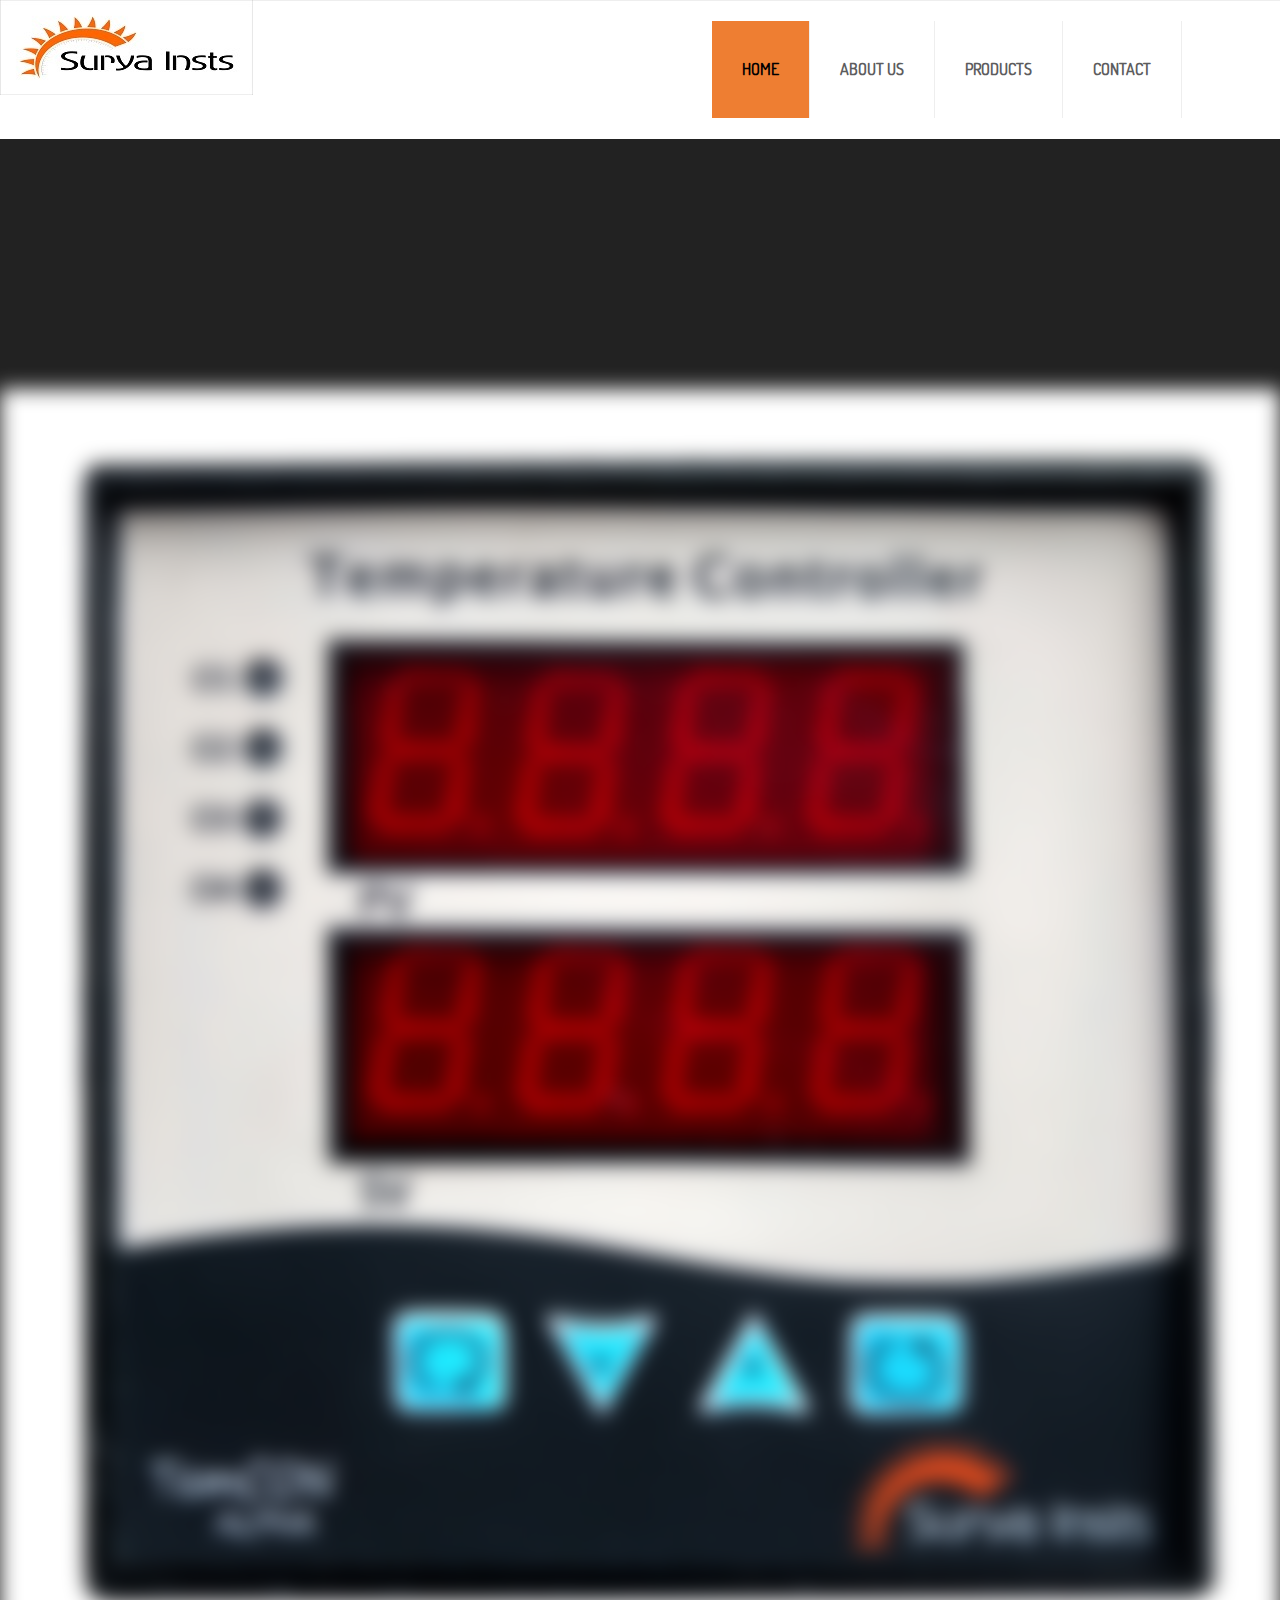
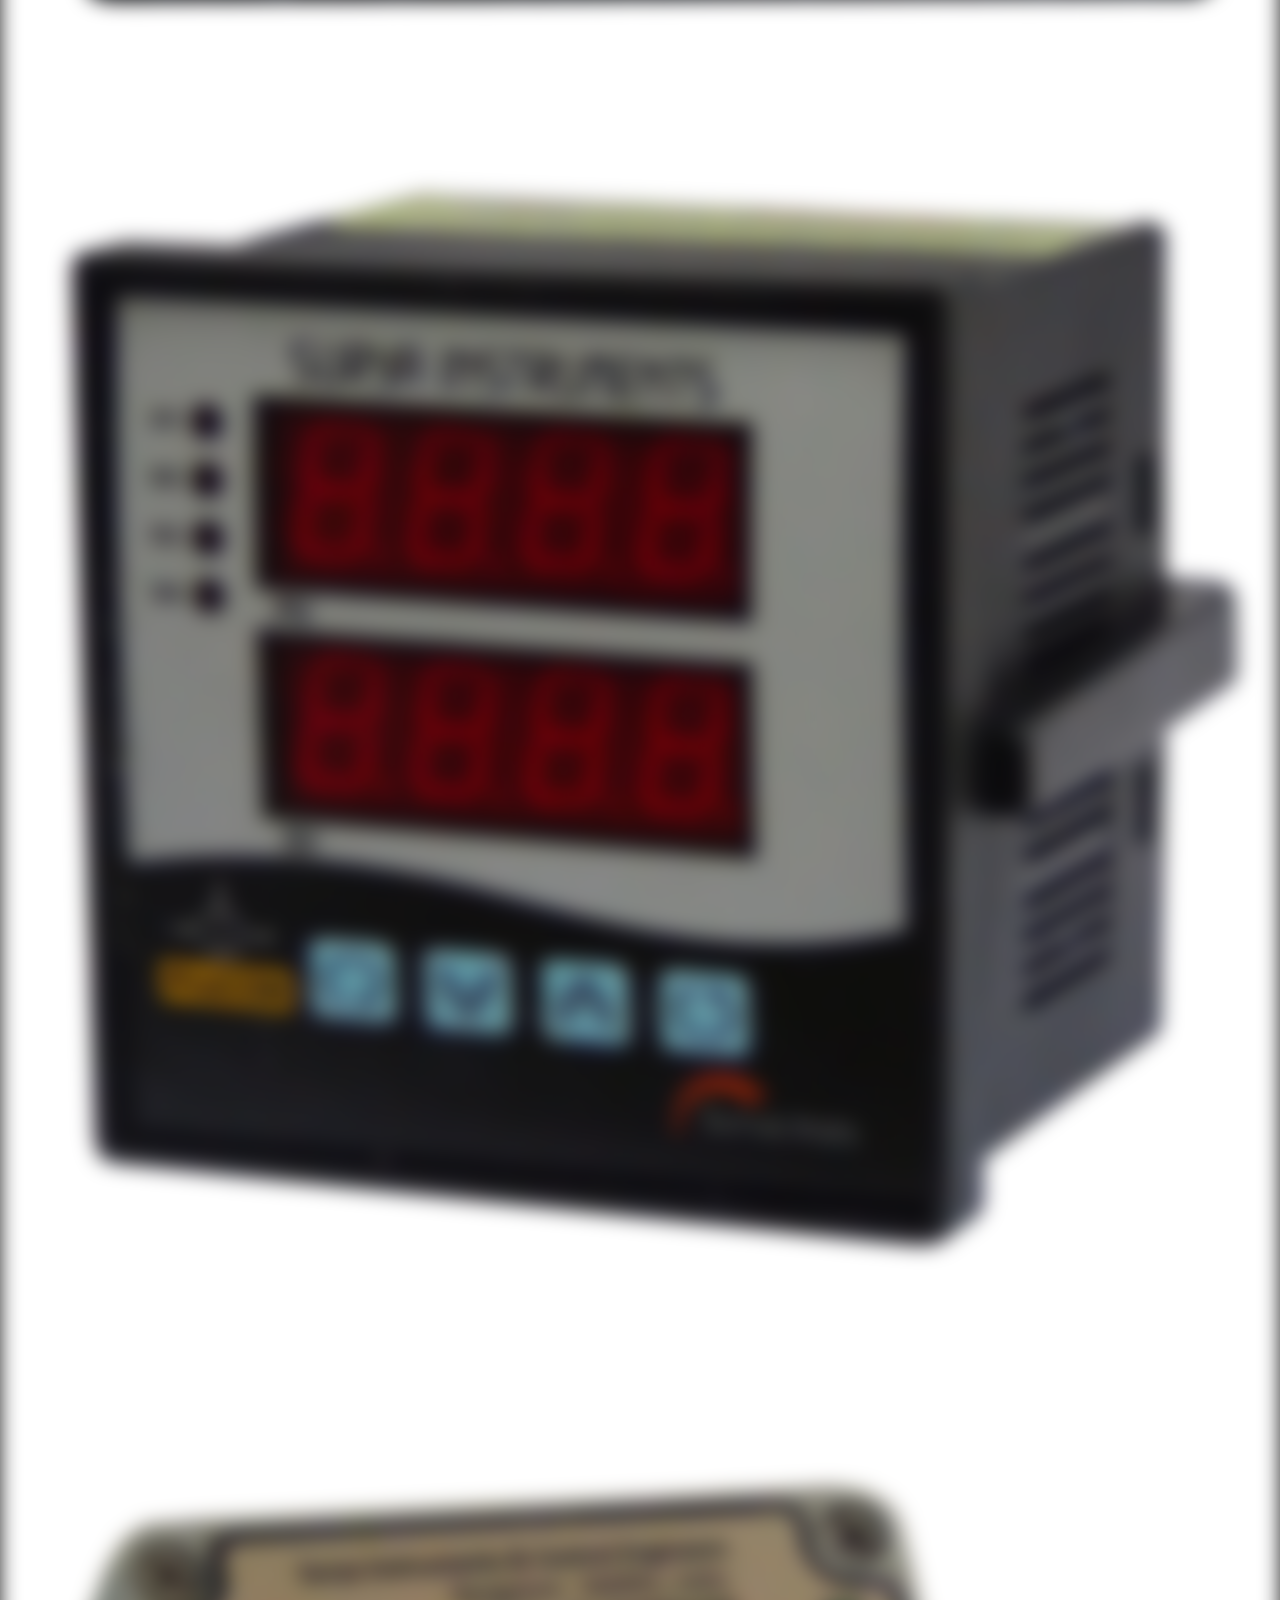
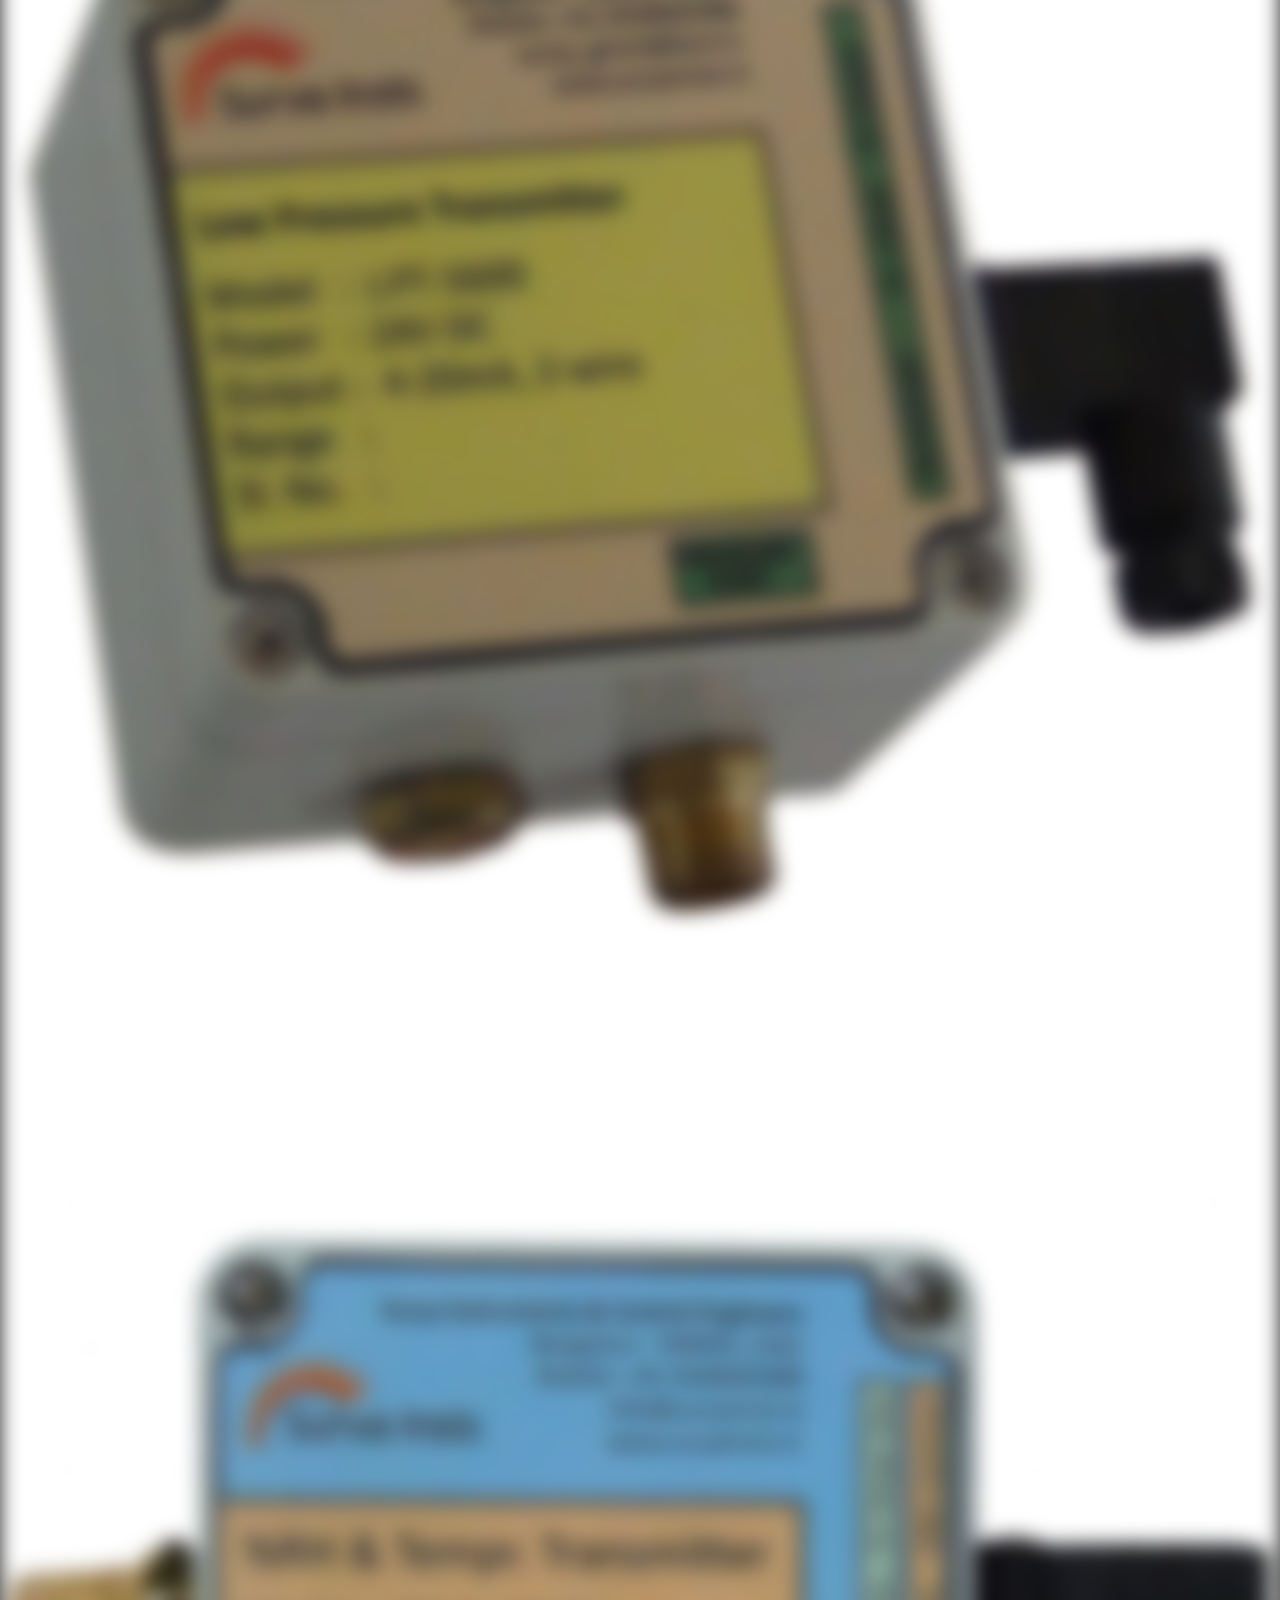
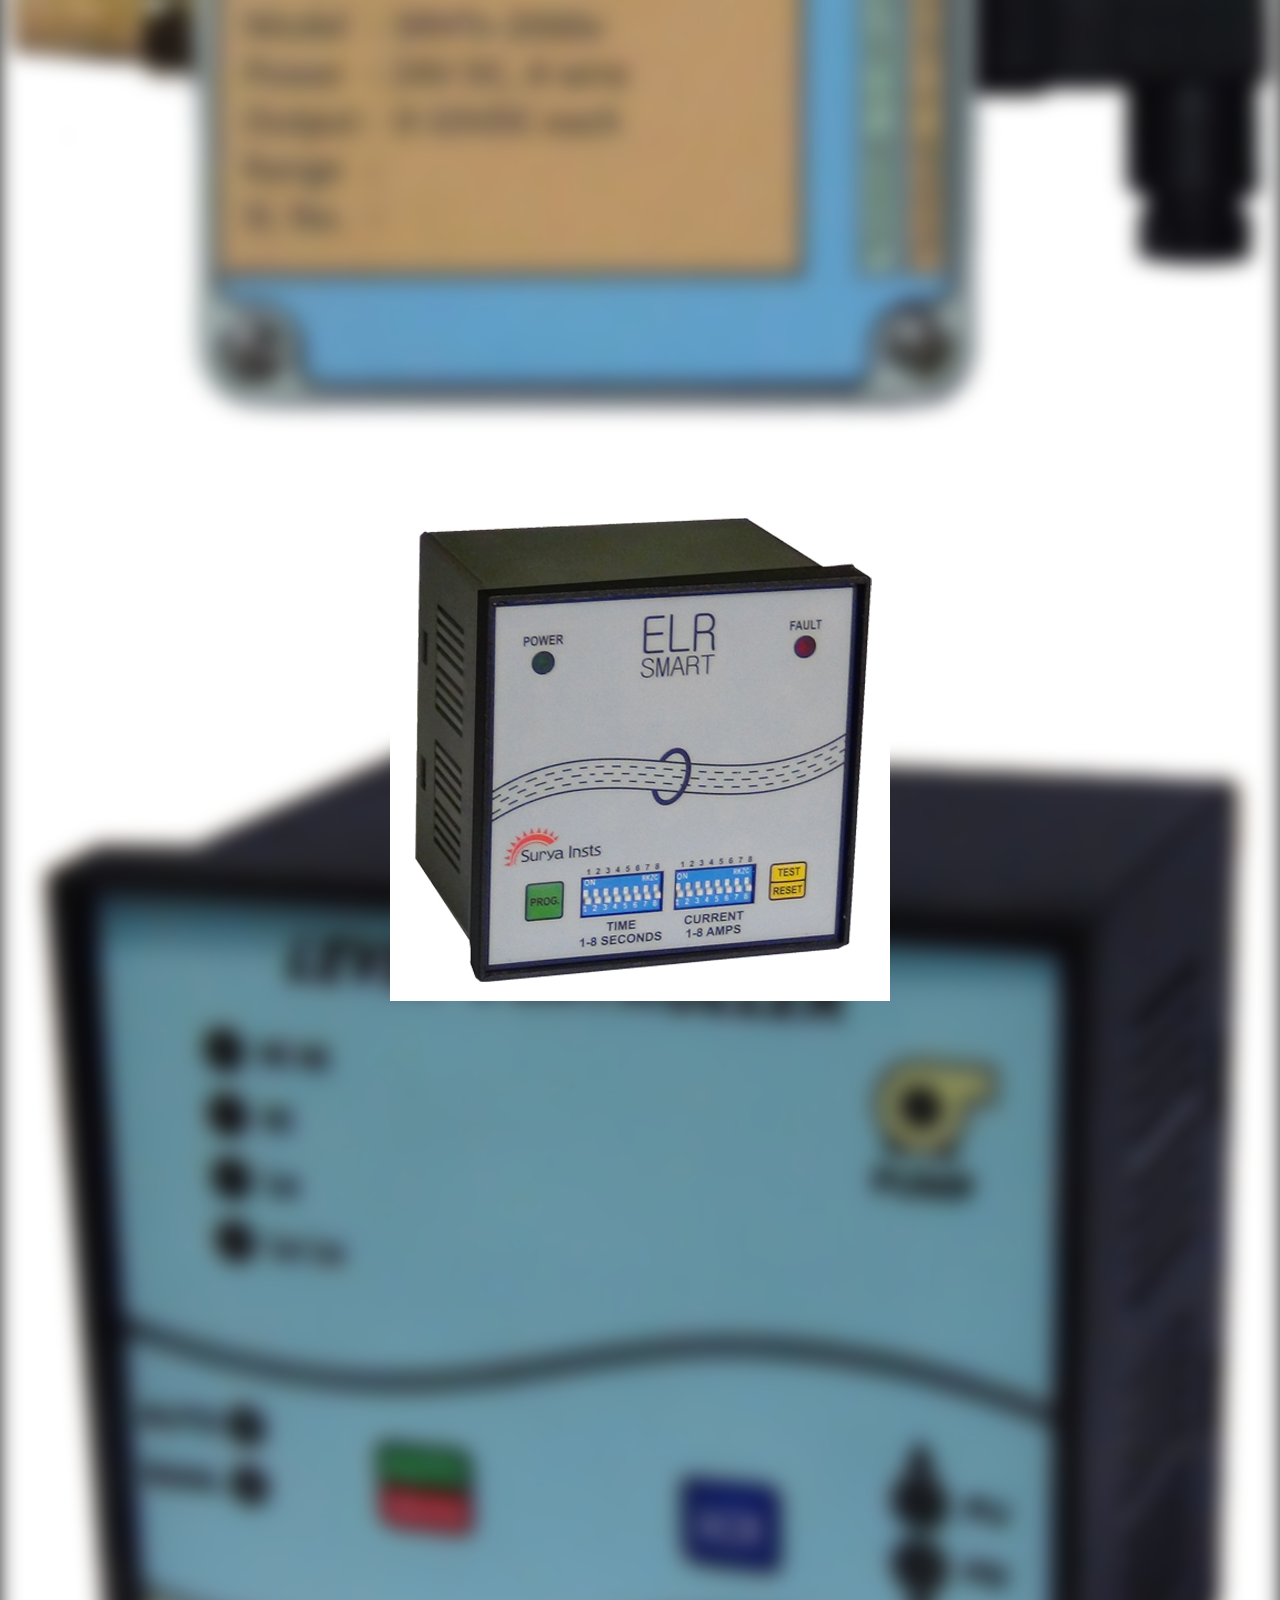
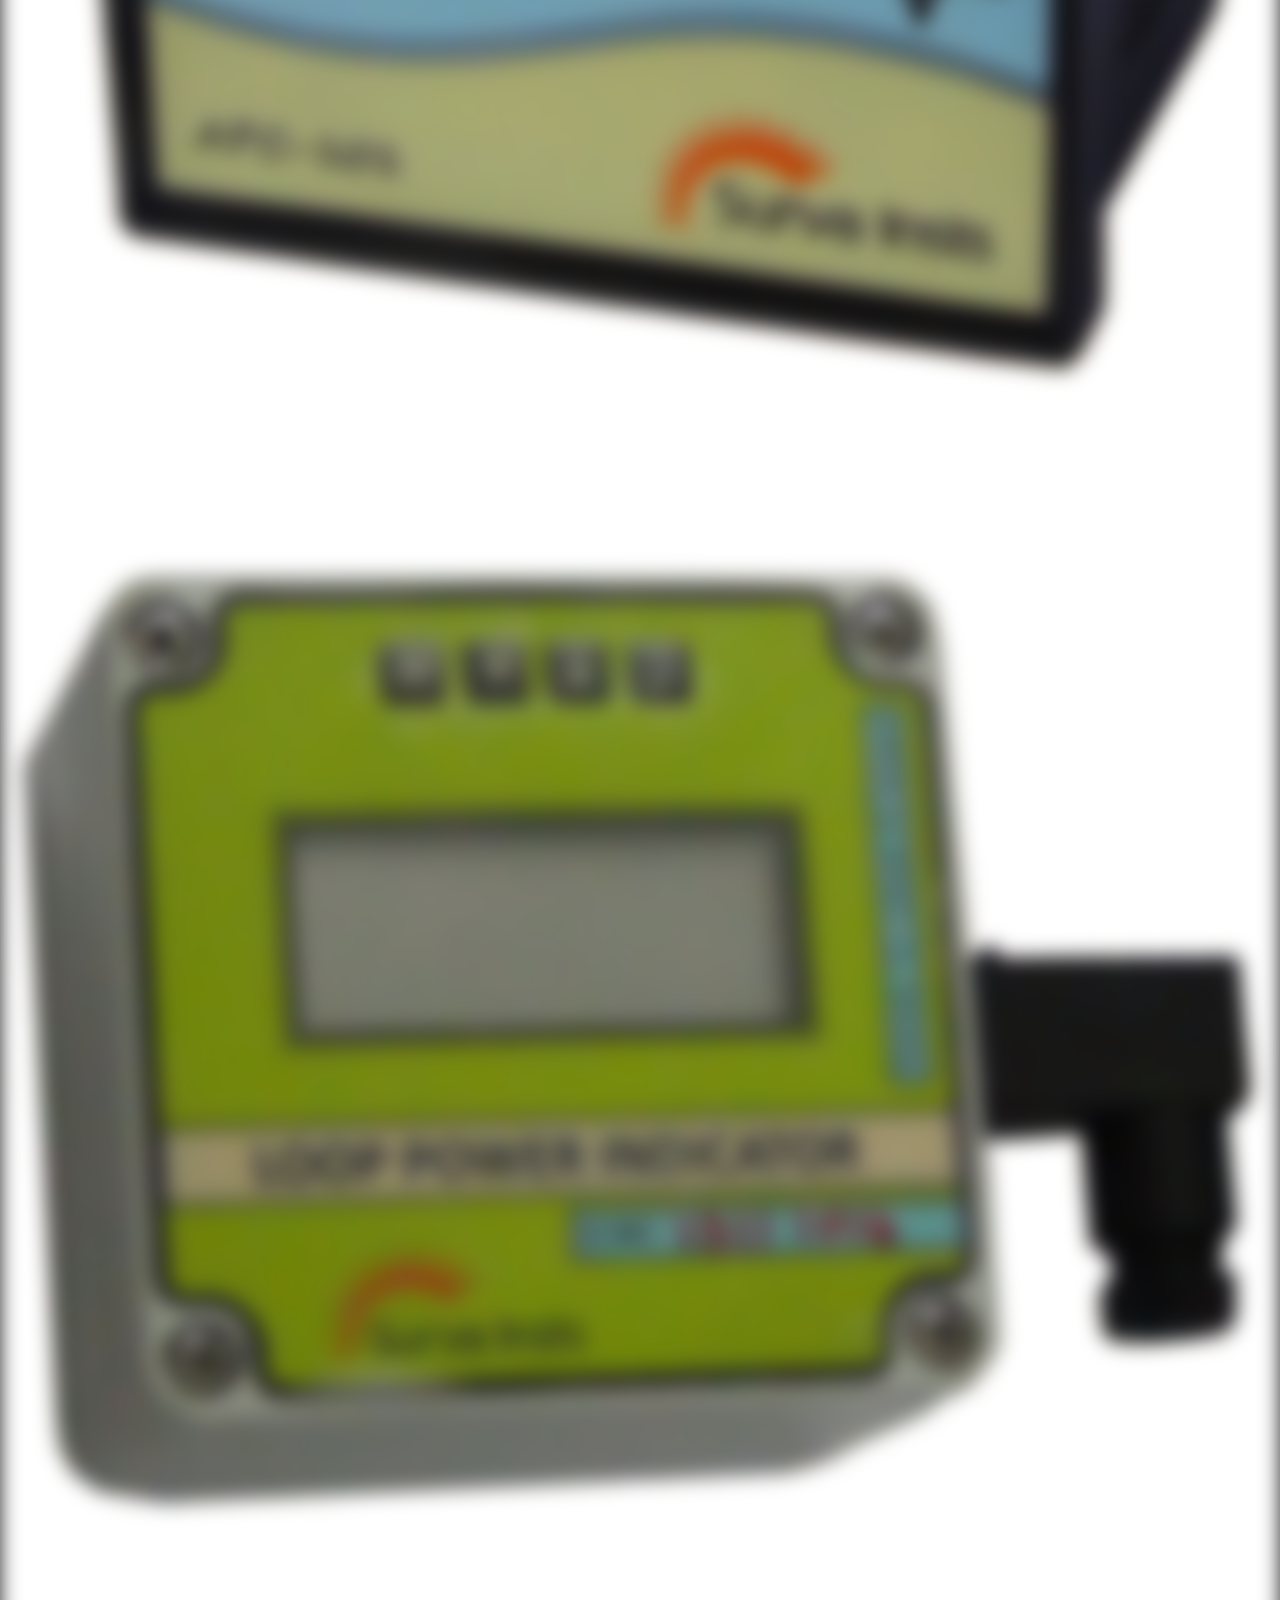
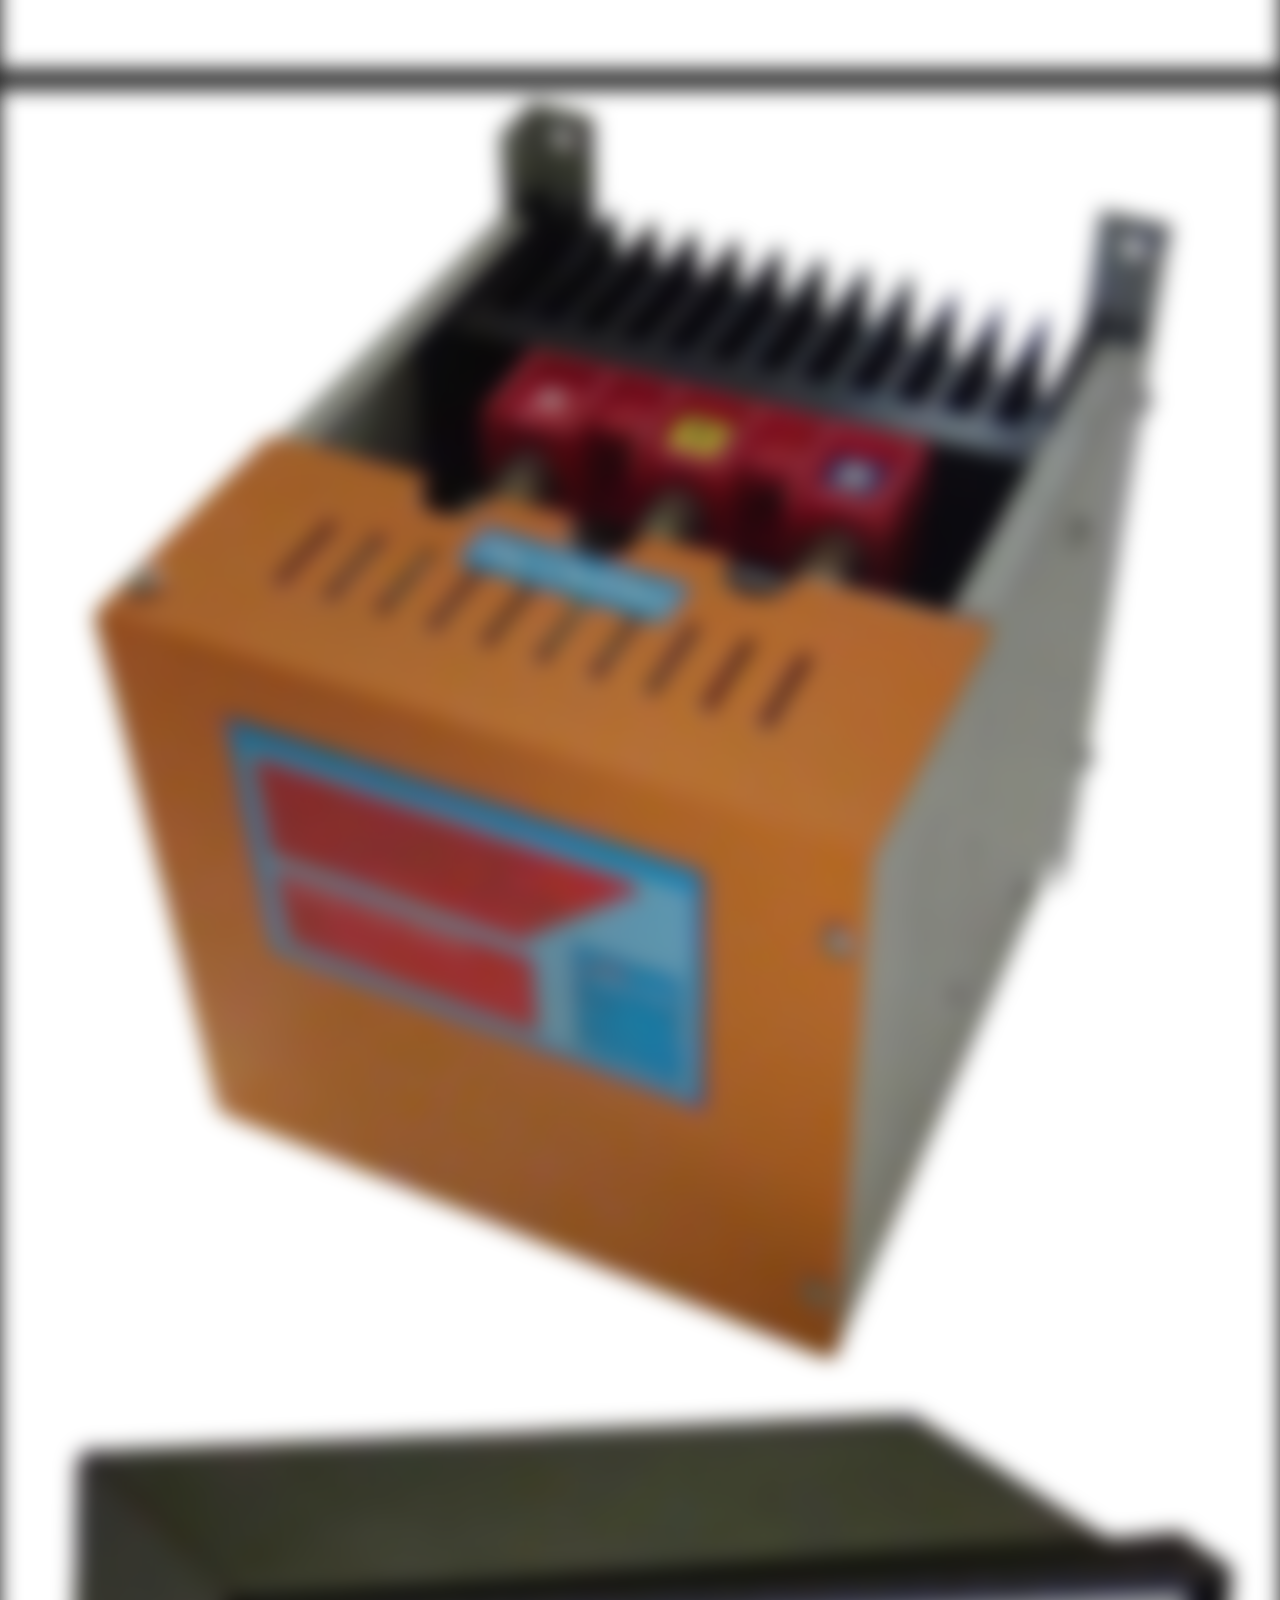
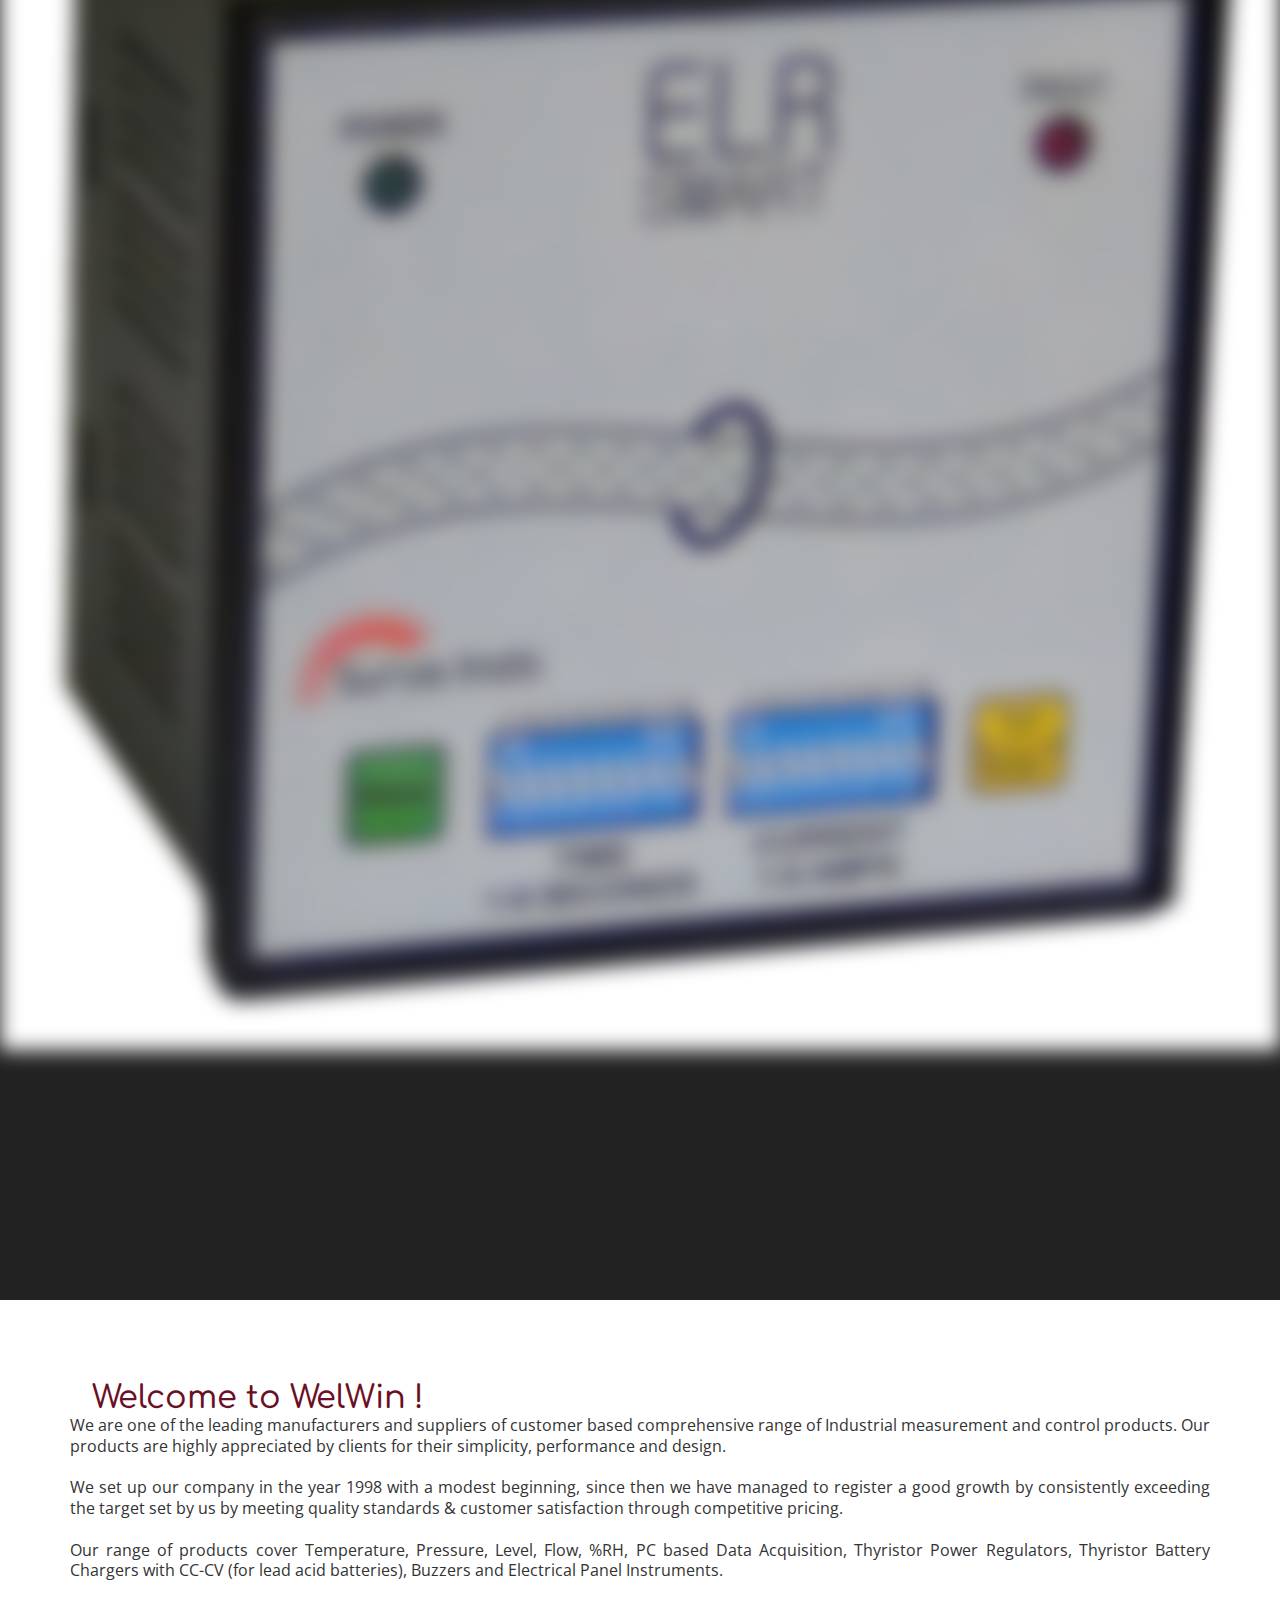
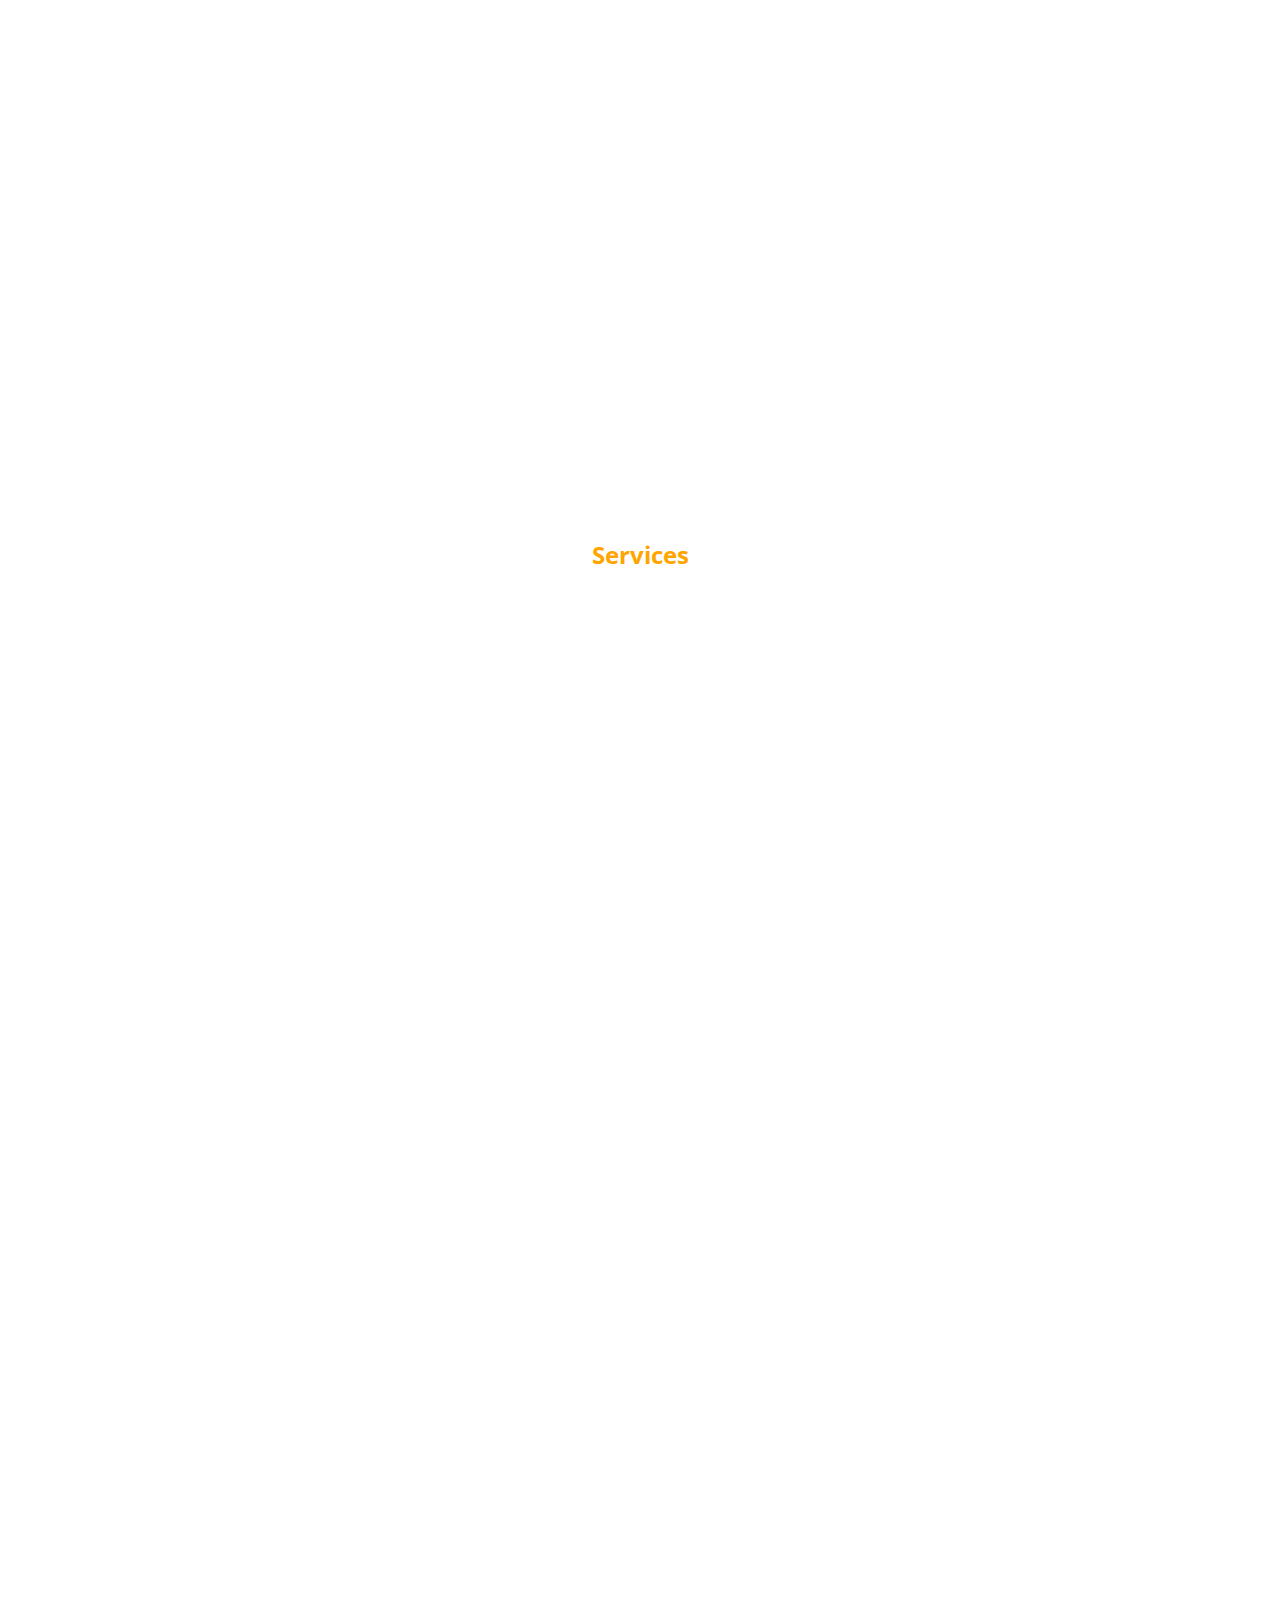
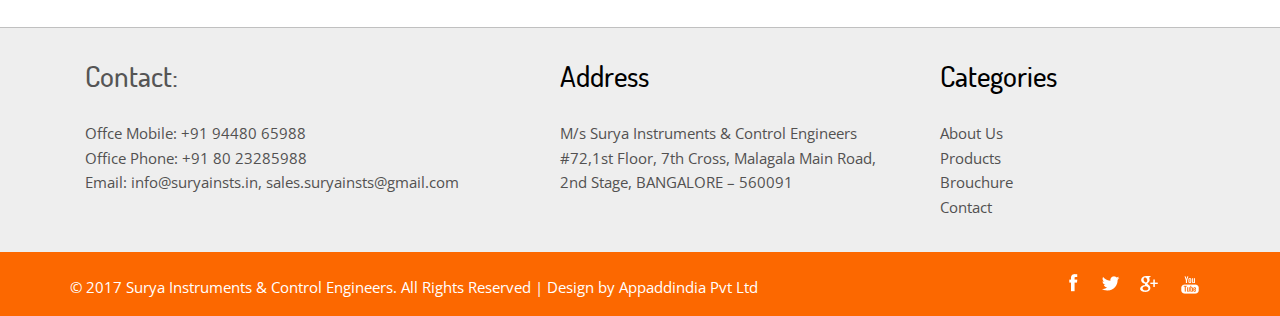
==== index.html @ 4396e9aa "initial commit" ====
<!DOCTYPE html>
<html>
<head>
<title>Surya Instruments &amp; Control Engineers</title>
<link href="css/bootstrap.css" rel="stylesheet" type="text/css" media="all" />
<!-- Custom Theme files -->
<!--theme style-->
<link href="css/style.css" rel="stylesheet" type="text/css" media="all" />	
<script src="js/jquery.min.js"></script>

<!--//theme style-->
<meta name="viewport" content="width=device-width, initial-scale=1">
<meta http-equiv="Content-Type" content="text/html; charset=utf-8" />
<meta name="keywords" content=" " />
<script type="application/x-javascript"> addEventListener("load", function() { setTimeout(hideURLbar, 0); }, false); function hideURLbar(){ window.scrollTo(0,1); } </script>
<link rel="shortcut icon" href="images/icon.png" />
<!-- start menu -->
<script src="js/simpleCart.min.js"> </script>
<!-- start menu -->
<link href="css/memenu.css" rel="stylesheet" type="text/css" media="all" />
<script type="text/javascript" src="js/memenu.js"></script>
<script>$(document).ready(function(){$(".memenu").memenu();});</script>	
<!--slider code-->
<script src='//production-assets.codepen.io/assets/editor/live/console_runner-079c09a0e3b9ff743e39ee2d5637b9216b3545af0de366d4b9aad9dc87e26bfd.js'></script>
<script src='//production-assets.codepen.io/assets/editor/live/events_runner-73716630c22bbc8cff4bd0f07b135f00a0bdc5d14629260c3ec49e5606f98fdd.js'></script>
<script src='//production-assets.codepen.io/assets/editor/live/css_live_reload_init-2c0dc5167d60a5af3ee189d570b1835129687ea2a61bee3513dee3a50c115a77.js'></script><meta charset='UTF-8'>


<link rel='stylesheet prefetch' href='https://cdnjs.cloudflare.com/ajax/libs/normalize/5.0.0/normalize.min.css'><link rel='stylesheet prefetch' href='https://cdnjs.cloudflare.com/ajax/libs/slick-carousel/1.6.0/slick.min.css'>
<style class="cp-pen-styles">@import "https://fonts.googleapis.com/css?family=Josefin+Slab";

.section-project {
  padding: 50px 0;
  position: relative;
  background-color: #222;
}

.section__title, .section__subtitle {
  text-align: center;
  color: white;
  display: block;
}

.section__subtitle a {
  color: inherit;
}

.project-carousel {
  position: relative;
  padding: 50px 0;
}

.project-strip {
  margin: 150px 0 150px;
  -webkit-filter: blur(10px);
          filter: blur(10px);
}
.project-strip .project {
  cursor: pointer;
}
.project-strip img {
  max-width: 100%;
  width: 100%;
  height: auto;
}

.project-screen {
  width: 500px;
  height: 500px;
  position: absolute;
  left: 0;
  right: 0;
  top: 0;
  bottom: 0;
  margin: auto;
}
.project-screen .project-detail {
  position: absolute;
  left: 0;
  right: 0;
  width: 500px;
  height: 500px;
  margin: 32px auto 0;
  z-index: 1;
  background-color: #333;
}
.project-screen .screen-frame {
  content: " ";
  width: 768px;
  height: 451px;
  position: absolute;
  background-image: url("https://dl.dropboxusercontent.com/u/26808427/cdn/experiments/training/macbook-frame.png");
  background-repeat: no-repeat;
}
.project-screen .project {
  margin-right: -100%;
  float: left;
  cursor: move;
}
</style>
<!--end of slider menu-->
<!--start of body css-->
<link href="css1/css/style.css" rel="stylesheet" type="text/css" media="all" />
<link href='//fonts.googleapis.com/css?family=Open+Sans:400,300,300italic,400italic,600,600italic,700,700italic,800,800italic' rel='stylesheet' type='text/css'>
<link href='//fonts.googleapis.com/css?family=Comfortaa:400,300,700' rel='stylesheet' type='text/css'>
<!--end of body css-->
<!-- /start menu -->
</head>
<body> 
<!--header-->	
<script src="js/responsiveslides.min.js"></script>
<script>  
    $(function () {
      $("#slider").responsiveSlides({
      	auto: true,
      	nav: true,
      	speed: 500,
        namespace: "callbacks",
        pager: false,
      });
    });
  </script>
  
<div class="header-top1">
	 <div class="header-bottom">			
				<div class="logo">
					<h1><a href="index.html"><img style="width:100%;" src="images/logo.JPG" alt=""></a></h1>					
				</div>
			 <!---->		 
			 <div class="top-nav" style="float:right;">
				<ul class="memenu skyblue">
					<li class="active"><a href="index.html">Home</a></li>
                    <li class="grid"><a href="about.html">About Us</a></li>
					<li class="grid"><a href="#">Products</a>
						<div class="mepanel">
							<div class="row">
								<div class="col1 me-one">		
									<ul>
										<li><a href="1.html">Temperature Instruments</a></li><hr>
										<li><a href="2.html">Process Instruments</a></li><hr>
										<li><a href="3.html">Pressure Instruments</a></li><hr>
										<li><a href="4.html">Humidity &amp; Temperature Instruments</a></li><hr>
										<li><a href="5.html">Level Instruments </a></li><hr>
										<li><a href="6.html">Flow Instruments </a></li><hr>
										<li><a href="7.html">RPM Instruments </a></li><hr>
										<li><a href="8.html">Miscellaneous Instruments </a></li><hr>
										<li><a href="9.html">Timers &amp; Counters </a></li><hr>
										<li><a href="10.html">Fault Indicators &amp; Alarm Buzzers </a></li><hr>
										<li><a href="11.html">Thyristor Power Products </a></li><hr>
										<li><a href="12.html">Electrical Products</a></li><hr>
										<li><a href="13.html">LED Lighting Products</a></li>
									</ul>	
								</div>
								
							</div>
						</div>
					</li>
					
					<li class="grid"><a href="contact.html">Contact</a></li>					
				</ul>				
			 </div>
			 <!---->
			 <!--<div class="cart box_1">
				 <a href="checkout.html">
					<div class="total">
					<span class="simpleCart_total"></span> (<span id="simpleCart_quantity" class="simpleCart_quantity"></span>)</div>
					<span class="glyphicon glyphicon-shopping-cart" aria-hidden="true"></span>
				</a>
				<p><a href="javascript:;" class="simpleCart_empty">Empty Cart</a></p>
			 	<div class="clearfix"> </div>
			 </div>
			 <div class="clearfix"> </div>
			 <!---->			 
			 </div>
			<div class="clearfix"> </div>
</div>
<!---->	
<div class="slider">
<div class="section section-project">
  <div class="project-carousel">
    <div class="project-strip">
      <div class="project"><img src="images/slide/1.jpg" alt=""/></div>
        <div class="project"><img src="images/slide/2.jpg" alt=""/></div>
        <div class="project"><img src="images/slide/3.jpg" alt=""/></div>
        <div class="project"><img src="images/slide/4.jpg" alt=""/></div>
        <div class="project"><img src="images/slide/5.jpg" alt=""/></div>
        <div class="project"><img src="images/slide/6.jpg" alt=""/></div>
        <div class="project"><img src="images/slide/7.jpg" alt=""/></div>
        <div class="project"><img src="images/slide/8.jpg" alt=""/></div>
        <div class="project"><img src="images/slide/9.jpg" alt=""/></div>
    </div>
    <div class="project-screen">
      <div class="project-detail">
        <div class="project"><img src="images/slide/1.jpg" alt=""/></div>
        <div class="project"><img src="images/slide/2.jpg" alt=""/></div>
        <div class="project"><img src="images/slide/3.jpg" alt=""/></div>
        <div class="project"><img src="images/slide/4.jpg" alt=""/></div>
        <div class="project"><img src="images/slide/5.jpg" alt=""/></div>
        <div class="project"><img src="images/slide/6.jpg" alt=""/></div>
        <div class="project"><img src="images/slide/7.jpg" alt=""/></div>
        <div class="project"><img src="images/slide/8.jpg" alt=""/></div>
        <div class="project"><img src="images/slide/9.jpg" alt=""/></div>
      </div>
      <div class="screen-frame"></div>
    </div>
</div>
</div>
<script src='//production-assets.codepen.io/assets/common/stopExecutionOnTimeout-b2a7b3fe212eaa732349046d8416e00a9dec26eb7fd347590fbced3ab38af52e.js'></script><script src='https://code.jquery.com/jquery-2.2.4.min.js'></script>
<script src='https://cdnjs.cloudflare.com/ajax/libs/slick-carousel/1.6.0/slick.min.js'></script>
<script >$(".project-detail").slick({
	slidesToShow: 1,
	arrows: false,
	asNavFor: '.project-strip',
	autoplay: true,
	autoplaySpeed: 3000
});

$(".project-strip").slick({
	slidesToShow: 5,
	slidesToScroll: 1,
	arrows: false,
	asNavFor: '.project-detail',
	dots: false,
	infinite: true,
	centerMode: true,
	focusOnSelect: true
});
//# sourceURL=pen.js
</script>
</div>
<!---->

<script src="js/bootstrap.js"> </script>
<!--new code start-->
<!-- services -->
<div class="welcome">
		<div class="container">
			<h3>Welcome to WelWin !</h3>
			<p style="font-size:16px;text-align: left;text-align:justify;">We are one of the leading manufacturers and suppliers of customer based comprehensive range of Industrial measurement and control products. Our products are highly appreciated by clients for their simplicity, performance and design. <br/><br/>We set up our company in the year 1998 with a modest beginning, since then we have managed to register a good growth by consistently exceeding the target set by us by meeting quality standards & customer satisfaction through competitive pricing.  <br/><br/>Our range of products cover Temperature, Pressure, Level, Flow, %RH, PC based Data Acquisition, Thyristor Power Regulators, Thyristor Battery Chargers with CC-CV (for lead acid batteries), Buzzers and Electrical Panel Instruments.<br/><br/></p>
			<div class="welcome-grids">
				<div class="col-md-3 welcome-grid animated wow fadeInLeft" data-wow-duration="1000ms" data-wow-delay="500ms">
					<div class="welcome-grd">
						<div class="icons">
							<span class="glyphicon glyphicon-hourglass" aria-hidden="true"></span>
							</div>
						<h4>WE ANALYZE </h4>
						<p style="text-align:justify;">Help to analyse the monitored, recorded and gathered data for efficiency calculation and evaluation.Surya devices can be provided with graphical analysis features that can be modified as per the need of customer requirements.<br>&emsp;</p>
					</div>
				</div>
				<div class="col-md-3 welcome-grid animated wow fadeInDown" data-wow-duration="1000ms" data-wow-delay="500ms">
					<div class="welcome-grd">
						<div class="icons">
							<span class="glyphicon glyphicon-fire" aria-hidden="true"></span>
						</div>
						<h4>WE MEASURE</h4>
						<p style="text-align:justify;">Measure all and any type of process instrumentation and electrical parameters our Instruments.Choose from the array of meters to meet requirement of almost any process instrumentation or electrical parameter.<br>&emsp;</p>
                     </p>
						</div>
				</div>
				
					  
					 
				<div class="col-md-3 welcome-grid animated wow fadeInUp" data-wow-duration="1000ms" data-wow-delay="500ms">
					<div class="welcome-grd">
						<div class="icons">
							<span class="glyphicon glyphicon-filter" aria-hidden="true"></span>
						</div>
						<h4>WE CONTROL</h4>
						<p style="text-align:justify;">Control industrial processes effectively using Surya’s Industrial Instruments and Electrical Control Products.Surya’s range of control products on deck will suffice your industrial needs to control processes of any type.<br>&emsp;<br>&emsp;</p>
					</div>
				</div>
				<div class="col-md-3 welcome-grid animated wow fadeInRight" data-wow-duration="1000ms" data-wow-delay="500ms">
					<div class="welcome-grd">
						<div class="icons">
							<span class="glyphicon glyphicon-send" aria-hidden="true"></span>
							</div>
						<h4>WE RECORD</h4>
						<p style="text-align:justify;">Record all the process instrumentation &amp; electrical parameters that are used for monitoring for the future reference.Most of the Surya products are equipped with prevalent storage and communication features as per the customer requirements.</p>
					</div>
				</div>
				
				<div class="clearfix"> </div>
			</div>
		</div>
	</div>
<!-- //welcome -->
<h3 style="text-align: center; color: orange"><b> Services</b></h3>
<!--start-team-->
<div class="team">
     <div class="container">
		 <h3></h3>
			<ul class="ch-grid">
				<li>
					<div class="ch-item animated wow fadeInLeft" data-wow-duration="1000ms" data-wow-delay="500ms">	
						<div class="ch-info">
							<div class="ch-info-front ch-img-1"></div>
								<div class="ch-info-back">
									<h3>Temperature Instruments</h3>
									<p>More Details <a href="#">View more</a></p>
								</div>	
							</div>
					</div>
						
				</li>
				<li>
					<div class="ch-item animated wow fadeInDown" data-wow-duration="1000ms" data-wow-delay="500ms">
						<div class="ch-info">
							<div class="ch-info-front ch-img-2"></div>
								<div class="ch-info-back">
									<h3>Process	Instruments</h3>
									<p>More Details <a href="#">View more</a></p>
								</div>
						</div>
					
					</li>
					<li>
					<div class="ch-item animated wow fadeInDown" data-wow-duration="1000ms" data-wow-delay="500ms">
						<div class="ch-info">
							<div class="ch-info-front ch-img-3"></div>
								<div class="ch-info-back">
									<h3>Pressure Instruments</h3>
									<p>More Details <a href="#">View more</a></p>
								</div>
						</div>
					
					</li>
					<li>
					<div class="ch-item animated wow fadeInDown" data-wow-duration="1000ms" data-wow-delay="500ms">
						<div class="ch-info">
							<div class="ch-info-front ch-img-4"></div>
								<div class="ch-info-back">
									<h3>%RH &amp; Temp. Transmitters</h3>
									<p>More Details <a href="#">View more</a></p>
								</div>
						</div>
					
					</li>
					<li>
					<div class="ch-item animated wow fadeInDown" data-wow-duration="1000ms" data-wow-delay="500ms">
						<div class="ch-info">
							<div class="ch-info-front ch-img-5"></div>
								<div class="ch-info-back">
									<h3>Level Instruments</h3>
									<p>More Details <a href="#">View more</a></p>
								</div>
						</div>
					
					</li>
					<li>
					<div class="ch-item animated wow fadeInDown" data-wow-duration="1000ms" data-wow-delay="500ms">
						<div class="ch-info">
							<div class="ch-info-front ch-img-6"></div>
								<div class="ch-info-back">
									<h3>Flow Instruments</h3>
									<p>More Details <a href="#">View more</a></p>
								</div>
						</div>
					
					</li>
					<li>
						<div class="ch-item animated wow fadeInUp" data-wow-duration="1000ms" data-wow-delay="500ms">
							<div class="ch-info">
								<div class="ch-info-front ch-img-7"></div>
									<div class="ch-info-back">
										<h3>RPM Instruments</h3>
										<p>More Details <a href="#">View more</a></p>
									</div>
							</div>
						</div>
					</li>
					<li>
						<div class="ch-item animated wow fadeInRight" data-wow-duration="1000ms" data-wow-delay="500ms">
							<div class="ch-info">
								<div class="ch-info-front ch-img-8"></div>
									<div class="ch-info-back">
										<h3>Miscellaneous Instruments</h3>
										<p>More Details <a href="#">View more</a></p>
									</div>
							</div>
						</div>
					</li>
					<li>
						<div class="ch-item animated wow fadeInRight" data-wow-duration="1000ms" data-wow-delay="500ms">
							<div class="ch-info">
								<div class="ch-info-front ch-img-9"></div>
									<div class="ch-info-back">
										<h3>Timers &amp; Counters</h3>
										<p>More Details <a href="#">View more</a></p>
									</div>
							</div>
						</div>
					</li>
					<li>
						<div class="ch-item animated wow fadeInRight" data-wow-duration="1000ms" data-wow-delay="500ms">
							<div class="ch-info">
								<div class="ch-info-front ch-img-10"></div>
									<div class="ch-info-back">
										<h3>Fault Indicators &amp; Alarms</h3>
										<p>More Details <a href="#">View more</a></p>
									</div>
							</div>
						</div>
					</li>
					<li>
						<div class="ch-item animated wow fadeInRight" data-wow-duration="1000ms" data-wow-delay="500ms">
							<div class="ch-info">
								<div class="ch-info-front ch-img-11"></div>
									<div class="ch-info-back">
										<h3>Thyristor Power Instruments</h3>
										<p>More Details <a href="#">View more</a></p>
									</div>
							</div>
						</div>
					</li>
					<li>
						<div class="ch-item animated wow fadeInRight" data-wow-duration="1000ms" data-wow-delay="500ms">
							<div class="ch-info">
								<div class="ch-info-front ch-img-12"></div>
									<div class="ch-info-back">
										<h3>Electrical Instruments</h3>
										<p>More Details <a href="#">View more</a></p>
									</div>
							</div>
						</div>
					</li>
					<li>
						<div class="ch-item animated wow fadeInRight" data-wow-duration="1000ms" data-wow-delay="500ms">
							<div class="ch-info">
								<div class="ch-info-front ch-img-13"></div>
									<div class="ch-info-back">
										<h3>LED Lighting Products</h3>
										<p>More Details <a href="#">View more</a></p>
									</div>
							</div>
						</div>
					</li>
			</ul>

 		</div>
</div>





<!-- services -->


<!--<div class="items">
	 <div class="container">
		 <h3>Featured Products</h3>
	    <div class="col-md-12 product-model-sec">	 
		 <div class="items-sec">
			 <div class="col-md-3 feature-grid">
				 <a href="#"><img src="images/product/1.jpg" alt=""/>	
					 <div class="arrival-info" style="text-align:center">
					 <h4>Temperature Instruments</h4>
						 
					 </div>
					 <div class="viw">
						<a href="#"><span class="glyphicon glyphicon-eye-open" aria-hidden="true"></span>View</a>
					 </div>
				  </a>
			 </div>
			 <div class="col-md-3 feature-grid">
				 <a href="#"><img src="images/product/2.jpg" alt=""/>	
					 <div class="arrival-info" style="text-align:center">
						 <h4>Process Instruments</h4>
						 
					 </div>
					 <div class="viw">
						<a href="#"><span class="glyphicon glyphicon-eye-open" aria-hidden="true"></span>View</a>
					 </div>
				  </a>
			 </div>
			 <div class="col-md-3 feature-grid">
				 <a href="#"><img src="images/product/3.jpg" alt=""/>	
					 <div class="arrival-info" style="text-align:center">
						 <h4>Pressure Instruments</h4>
						 
					 </div>
					 <div class="viw">
						<a href="#"><span class="glyphicon glyphicon-eye-open" aria-hidden="true"></span>View</a>
					 </div>
				  </a>
			 </div>
			 <div class="col-md-3 feature-grid">
				 <a href="#"><img src="images/product/4.jpg" alt=""/>	
					 <div class="arrival-info" style="text-align:center">
						 <h4>Humidity &amp; Temperature Instruments</h4>
						 
					 </div>
					 <div class="viw">
						<a href="#"><span class="glyphicon glyphicon-eye-open" aria-hidden="true"></span>View</a>
					 </div>
				  </a>
			 </div>
			 <div class="clearfix"></div>
		 </div>
		 <div class="items-sec btm-sec">
			 <div class="col-md-3 feature-grid">
				 <a href="#"><img src="images/product/5.jpg" alt=""/>	
					 <div class="arrival-info" style="text-align:center">
						 <h4>Level Instruments</h4>
						 
					 </div>
					 <div class="viw">
						<a href="#"><span class="glyphicon glyphicon-eye-open" aria-hidden="true"></span>View</a>
					 </div>
				  </a>
			 </div>
			 <div class="col-md-3 feature-grid">
				 <a href="#"><img src="images/product/6.jpg" alt=""/>	
					 <div class="arrival-info" style="text-align:center">
						 <h4>Miscellaneous Instruments</h4>
						 
					 </div>
					 <div class="viw">
						<a href="#"><span class="glyphicon glyphicon-eye-open" aria-hidden="true"></span>View</a>
					 </div>
				  </a>
			 </div>
			 <div class="col-md-3 feature-grid">
				 <a href="#"><img src="images/product/7.jpg" alt=""/>	
					 <div class="arrival-info" style="text-align:center">
						 <h4>Thyristor Power Products</h4>
						 
					 </div>
					 <div class="viw">
						<a href="#"><span class="glyphicon glyphicon-eye-open" aria-hidden="true"></span>View</a>
					 </div>
				  </a>
			 </div>
			 <div class="col-md-3 feature-grid">
				 <a href="#"><img src="images/product/8.jpg" alt=""/>	
					 <div class="arrival-info" style="text-align:center">
						 <h4>Electrical Products</h4>
						 
					 </div>
					 <div class="viw">
						<a href="#"><span class="glyphicon glyphicon-eye-open" aria-hidden="true"></span>View</a>
					 </div>
				  </a>
			 </div>			 <div class="clearfix"></div>
		 </div>
		 </div>
		 <!-----end of product-->
         
	 <!--</div>
</div>
</div>-->
<!---->
<div class="footer">
	 <div class="container">
		 <div class="footer-grids">
			 <div class="col-md-5 about-us">
				 <h3>Contact:</h3>
				 <!--<p style="text-align:justify;"><img src="images/logo.jpg" alt=""> </p>-->
				 <ul class="nav-bottom"> 
						<li><a href="#"> Offce Mobile: +91 94480 65988</a></li>
						<li><a href="#"> Office Phone: +91 80 23285988</a></li>
						<li><a href="#"> Email: info@suryainsts.in, sales.suryainsts@gmail.com</a></li>
						
					</ul>
			 </div>
			 <div class="col-md-4 ftr-grid">
					<h3>Address</h3>
					<ul class="nav-bottom">
						
						<li><a href="#"> M/s Surya Instruments &amp; Control Engineers</a></li>
						<li><a href="#"> #72,1st Floor, 7th Cross, Malagala Main Road,</a></li>
						<li><a href="#"> 2nd Stage, BANGALORE – 560091</a></li> 
						
					</ul>					
			 </div>
			 
			 <div class="col-md-3 ftr-grid">
					<h3>Categories</h3>
					<ul class="nav-bottom">
						<li><a href="#">About Us</a></li>
						<li><a href="#">Products</a></li>
						<li><a href="#">Brouchure</a></li>
						<li><a href="#">Contact</a></li>
							
					</ul>					
			 </div>
			 <div class="clearfix"></div>
		 </div>
	 </div>
</div>
<div class="copywrite">
	 <div class="container">
		 <div class="copy">
			 <p>© 2017 Surya Instruments &amp; Control Engineers. All Rights Reserved | Design by  <a href="http://appaddindia.com/" target="_blank">Appaddindia Pvt Ltd</a> </p>
		 </div>
		 <div class="social">							
				<a href="#"><i class="facebook"></i></a>
				<a href="#"><i class="twitter"></i></a>
				<a href="#"><i class="google"></i></a>	
				<a href="#"><i class="youtube"></i></a>	
		 </div>
		 <div class="clearfix"></div>
	 </div>
</div>
<!---->
<!-- animation-effect -->
<link href="css1/css/animate.min.css" rel="stylesheet"> 
<script src="css1/js/wow.min.js"></script>
<script>
 new WOW().init();
</script>
<!-- //animation-effect -->
<script type="text/javascript" src="css1/js/bootstrap.js"></script>
</body>
</html>
---- css/style.css ----
body{
	background:#fff;
	font-family: 'Lato', sans-serif;
}
body a{
	transition: 0.5s all;
	-webkit-transition: 0.5s all;
	-o-transition: 0.5s all;
	-moz-transition: 0.5s all;
	-ms-transition: 0.5s all;
}
.table>tbody>tr>td, .table>tbody>tr>th, .table>tfoot>tr>td, .table>tfoot>tr>th, .table>thead>tr>td, .table>thead>tr>th{
border-top: none;	
}
a:hover, a:focus {
    color:#000;
    text-decoration:none;
}
@font-face {
   font-family: 'Dosis-Regular';
   src: url(../fonts/Dosis-Regular.ttf) format('truetype');
}
@font-face {
   font-family: 'Dosis-Bold';
   src: url(../fonts/Dosis-Bold.ttf) format('truetype');
}
@font-face {
   font-family: 'Dosis-Medium';
   src: url(../fonts/Dosis-Medium.ttf) format('truetype');
}
ul{
	padding: 0;
	margin: 16px;
}
h1,h2,h3,h4,h5,h6,label,p{
	margin:0;	
}
h1.b1,h2.b2,h3.b3 {
  margin-bottom:25px;
  display: block;
}
.cart.box_1 a {
    color: #333;
}
/*----*/
.logo img{
	width:100%;
}
.login a{
	font-size:13px;
	font-weight:500;
	border:1px solid #E4E4E4;
	padding:10px 15px;
	text-decoration:none;
}
.login a:hover{
	color:#333;
}
.item_add:hover{
	text-decoration:none;
}
.itemContainer{
	width:100%;
	float:left;
}
.itemContainer div{
	float:left;
	margin: 5px 20px 5px 20px ;
}
.itemContainer a{
	text-decoration:none;
}
.cartHeaders{
	width:100%;
	float:left;
}
.cartHeaders div{
	float:left;
	margin: 5px 20px 5px 20px ;
}	
.grid_1 img{
	margin-bottom:1em;
}
.box_1{
  float: right;
  width: 15%;
  margin-top:2em;
}
.box_1 h3{
  color: rgba(113, 111, 111, 1);
  font-size: 1em;
}
.box_1 h3 img{
	margin-left: 5px;
}
.glyphicon-shopping-cart:before {
  margin-left: 5px;
  font-size:1.2em;
}
.box_1 p a{
	color: rgba(204, 204, 204, 1);
  font-size: 0.8em;
}
.box_1 p a:hover{
	color:#ff5d56;
	text-decoration:underline;
}
.total {
  display: inline-block;
}
.header-bottom {
    border-bottom: 1px solid #eee;
}
.logo h1 a{
	color: #F1F1F1;
    font-family: 'Dosis-Medium';
    font-size: 1.3em;
    font-weight: 100;
    padding: -0.5em 1.3em;
	text-decoration:none;
	background:#f7f7f7;	
display:inline-block;
}
.logo h1 a:hover{
	text-decoration:none;
}
.logo{
	float:left;	
}
 .top-nav {
  width: 42%;
  display: block;
  float: left;
}

.skyblue{
	float:left;
}
/*--- slider-css --*/
.banner1{
	background:url(../images/first4.jpg) no-repeat 0px 0px;
	background-size:cover;
	min-height:450px;
}
.banner2{
	background:url(../images/first2.jpg) no-repeat 0px 0px;
	background-size:cover;
	min-height:450px;
}
.banner3{
	background:url(../images/first1.jpg) no-repeat 0px 0px;
	background-size:cover;
	min-height:450px;
}

.rslides {
  position: relative;
  list-style: none;
  overflow: hidden;
  width: 100%;
  padding: 0;
  margin: 0;
  }
.rslides li {
  -webkit-backface-visibility: hidden;
  position: absolute;
  display: none;
  width: 100%;
  left: 0;
  top: 0;
  }
.rslides li:first-child {
  position: relative;
  display: block;
  float: left;
  }
.rslides img {
  display: block;
  height: auto;
  float: left;
  width: 100%;
  border: 0;
  }
.banner-info {
    width: 59%;
    position: absolute;
    top: 37%;
    left: 20%;
    text-align: center;
    z-index: 1;
}
.banner-info h3{
	color: #fe6505;;
	font-weight: 700;
	font-size:3em;
	text-transform: uppercase;
	    z-index: 999;
}
.banner-info p{
	color: #FFF;
	line-height: 1.5em;
	font-size: 1.2em;
	width:70%;
	margin:0 auto;
	text-align: center;
	padding:1em 0 1.5em 0;
}
.callbacks_container {
  position: relative;
  width: 100%;
}
.callbacks {
  position: relative;
  list-style: none;
  overflow: hidden;
  width: 100%;
  padding: 0;
  margin: 0;
}
.callbacks li {
  position: absolute;
  left: 0;
  top: 0;
}
.callbacks img {
  position: relative;
  z-index: 1;
  height: auto;
  border: 0;
}
.callbacks .caption {
	display: block;
	position: absolute;
	z-index: 2;
	font-size: 20px;
	text-shadow: none;
	color: #fff;
	left: 0;
	right: 0;
	padding: 10px 20px;
	margin: 0;
	max-width: none;
	top: 10%;
	text-align: center;
}
.callbacks_nav {
	position: absolute;
	-webkit-tap-highlight-color: rgba(0,0,0,0);
	top:40%;
	left: 0;
	opacity: 0.7;
	z-index: 3;
	text-indent: -9999px;
	overflow: hidden;
	text-decoration: none;
	height: 72px;
	width: 38px;
	background: transparent url("../images/sp.png") no-repeat -19px -7px;
}
.callbacks_nav:active {
	opacity: 1.0;
}
.callbacks_nav.next {
	left: auto;
	background: transparent url("../images/sp.png") no-repeat -77px -7px;
	right:0;
}
/*----*/
.items{
	padding:4em 0;
}
.feature-grid img {
    width: 100%;
    padding: 0em 2em 1em 2em;
}
.feature-grid {
    position: relative;
    border-bottom: 3px solid #fff;
    padding: 1em;
    border: 1px solid #000;
    padding: 30px 0px; 
    background: #ffffff;
    width: 276px;
    border-radius: 25px;
}
.feature-grid a {
    text-decoration: none;
}
.arrival-info {
    margin-top: 1em;
}
.arrival-info h4 {
    color: #7d1024;
    font-size: 1.25em;
    font-family: 'Dosis-Bold';
    /*text-transform: uppercase;*/
}
.arrival-info p {
    color: #000;
    font-size: 1em;
    font-weight: 600;
    margin: 10px 0 5px;
}
span.pric1 {
    color: #ADADAD;
    font-size: 0.95em;
}
span.disc {
    color: rgba(7, 152, 40, 0.69);
    font-size: 0.85em;
}
.feature-grid:hover {
    border-bottom:3px solid #ed645c;
}
.btm-sec{
	margin-top:6em;
}
.glyphicon {
  top: 2px;
  margin-right:5px;
}
.glyphicon-eye-open:before{
  color:rgba(149, 148, 148, 0.81);
}
.viw{
  position: absolute;
  background: #fc6800;
  padding: 0.5em 2.3em;
  font-size:1.2em;
  font-weight: 500;
  top: 35%;
  left:23%;
  display: none;
}
.viw:hover{
	text-decoration:underline;
}
.viw a{
	color:rgba(149, 148, 148, 0.81);
}
.viw a:hover{
	text-decoration:underline;
}
.feature-grid:hover div.viw{
	display:block;
}
/*----*/
.offers{
	padding-bottom:3em;
}
.offers h3{
	text-align:center;
	font-family: 'Dosis-Medium';
	font-size:2.2em;
	position:relative;
}
.offers h3:after{
	content:'';
	display:inline-block;
	background:#eee;
	width:18%;
	height:2px;
	position:absolute;
	right:20%;
	top: 18px;
}
.offers h3:before{
	content:'';
	display:inline-block;
	background:#eee;
	width:18%;
	 height: 2px;
    position: absolute;
    left: 20%;
    top: 18px;
}
.offer-grids{
	margin-top:3em;
}
.offer-grid1,.offer-grid2{
	 padding:1.5em;
	 box-shadow:0px 1px 24px #eee;
	background:#eee;
}
.ofr-pic{
	float:left;
	width:100%;
}
.ofr-pic2{
	float:left;
	width:19.5%;
}
.ofr-pic-info{
	float:left;
	width:60%;
	padding-top: 23px;
	margin-left: 5em;
}
.ofr-pic-info2{
	float:left;
	width:100%;
	padding-top: 0px;
	margin-right: 5em;
}
.ofr-pic-info h4,.ofr-pic-info  span{
	text-align:right;
}
.ofr-pic-info h4{
	color:#333;
	font-size:1.6em;
}
.ofr-pic-info2 h4{
	color:#333;
	font-size:1.6em;
}
.ofr-pic-info  span{
	display:block;
	font-size:2.2em;
	font-family: 'Dosis-Medium';
	color:#ed645c;
	margin-top:0.5em;
}
.ofr-pic-info2  span{
	display:block;
	font-size:1.5em;
	font-family: 'Dosis-Medium';
	color:#ed645c;
	margin-top:0.5em;
	padding-left: 17px;
}
.ofr-pic-info p,.ofr-pic-info2 p{
	display:inline-block;
	text-decoration:none;
	font-family: 'Dosis-Medium';
	font-size:1.15em;
	background:rgba(255,255,255,.15);;
	color:#000;
	padding:0.5em 1.2em;
	margin-top:1em;
	float:right;
	transition: 0.5s all;
	-webkit-transition: 0.5s all;
	-o-transition: 0.5s all;
	-moz-transition: 0.5s all;
	-ms-transition: 0.5s all;
}

}
.ofr-pic-info2 h5{
	display:block;
	font-size:2.5em;
	font-family: 'Dosis-Medium';
	color:#333;
}
.ofr-pic-info2 p{
	float:left;
	margin-top:0.7em;
}
/*----subscribe---*/
.subscribe{
	background:#ed645c;
	text-align:center;
	padding:2em 0;
}
.subscribe h3{
	color:#fff;
	padding-bottom:1em;
	margin:0;
	font-family: 'Dosis-Medium';
	font-size: 2.2em;
}
.subscribe form{
	width:50%;
	margin:0 auto;
}
.subscribe form input[type="text"]{
	border:0;
	outline:0;
	width:74%;
	font-size:1em;
	padding:0.6em 1em;
	color:#7D7D7D;
}
.subscribe form input[type="submit"]{
	outline:none;
	border:1px solid #fff;
	width:20%;
	padding:0.55em;
	background:none;
	margin-left:1em;
	color:#fff;
}
.subscribe form input[type="submit"]:hover{
	color:#333;
	border:1px solid #fff;
	background:#fff;
	transition:0.5s all;
		-webkit-transition:0.5s all;
		-moz-transition:0.5s all;
		-o-transition:0.5s all;
		-ms-transition:0.5s all;
}
/*----/subscribe---*/
/*--footer--*/
.footer{
	background:#eee;
	padding:2em 0;
	border-top:1px solid #c0c0c0;
}
.about-us h3{
	 color: #555;
	font-size:1.8em;
	font-family: 'Dosis-Medium';
	margin-bottom:1em;
}
.about-us p{
	line-height:1.7em;
	color:#7F7F7F;
	font-size:0.9em;
}
.ftr-grid h3 {
    font-size: 1.8em;
    color: #000000!important;
    font-family: 'Dosis-Medium';
    margin: 0 0 1em;
	    text-align: left!important;
}
ul.nav-bottom li {
    list-style: none;
	padding:2px 0;
}
ul.nav-bottom li a {
    text-decoration: none;
    color: #525151;
    font-size: 0.9em;
    display: inline-block;
}
ul.nav-bottom li a:hover{
    color: #ed645c;
}
ul.nav-bottom li:nth-child(1){
	margin:0;
}
.copywrite{
	padding:1em 0;
	background:#fc6800;
}
.copy{
	float:left;
}
.copy p{
	color:#fff;
	font-size:0.95em;
	padding-top:10px;
}
.copy p a{
	color:#fff;
}
.copy p a:hover{
	color:#ed645c;
}
.social {
  margin: 0em 0;
  float: right;
}
.social i {
width: 27px;
height: 27px;
background: url('../images/social.png') no-repeat 0px 0px;
display: inline-block;
margin:0 5px;
}
a i.facebook{
background-position:-3px -2px;
}
a i.twitter{
background-position: -43px -3px;
}
a i.dribble{
background-position: -83px -3px;
}
a i.google{
background-position:-126px -2px
}
a i.youtube{
background-position:-167px -3px;
}
a i.facebook:hover{
background-position:-3px -36px;
}
a i.twitter:hover{
background-position: -43px -36px;
}
a i.dribble:hover{
background-position: -83px -36px;
}
a i.google:hover{
background-position:-126px -36px
}
a i.youtube:hover{
background-position:-167px -36px;
}
/*--product--*/
.product {
    padding:4em 0 3em;
}
.product-model-sec {
    margin: 4em 0 0 0;
    float: right;
}
.rsidebar {
    display: block;
    float: left;
    margin: 4em 2em 0% 0;
    width: 22%;
}
/*-----*/
.b-link-stripe{
	position:relative;
	display:inline-block;
	vertical-align:top;
	font-weight: 300;
	overflow:hidden;
	width: 100%;
}
.b-link-stripe .b-wrapper{
	position:absolute;
	width:100%;
	height:100%;
	top:0;
	left:0;
	text-align:center;
	color:#ffffff;
	overflow:hidden;
}
.b-link-stripe:hover .b-line{
	opacity:1;
}
/*-----------------------------------------------------------------------------------*/
/*	Animation effects
/*-----------------------------------------------------------------------------------*/
.b-animate-go{
	text-decoration:none;
}
.b-animate{
	transition: all 0.5s;
	-moz-transition: all 0.5s;
	-ms-transition: all 0.5s;
	-o-transition: all 0.5s;
	-webkit-transition: all 0.5s;
	visibility: hidden;
	font-size:1.1em;
	font-weight:700;
}
.b-animate button{
	padding:10px;
	color:#fff;
	font-size:0.8em;
	cursor:pointer;
	margin: 32% auto 0 auto;
	display: block;
	border:none;
	width:60%;
	text-decoration:none;
	background:rgba(183, 183, 183, 0.93);
	transition:0.5s all;
	-webkit-transition:0.5s all;
	-moz-transition:0.5s all;
	-o-transition:0.5s all;
	-ms-transition:0.5s all;
	text-transform:uppercase;
}
.glyphicon-zoom-in:before {
  content: "\e015";
  color:#fff;
	font-size:0.9em;
}
.b-animate button:hover{
	background:#989898;
}
/* lt-ie9 */
.b-animate-go:hover .b-animate{
	visibility:visible;
}
.b-from-left{
	position: relative;
	left: -100%;
	background-size: 100% 100%;
	top: 0px;
	margin: 0;
	min-height: 420px;
}
.b-animate-go:hover .b-from-left{
	left:0;
}
.product-grid {
	width: 30%;
	border: 1px solid gray;
	margin: 0 3% 4% 0;
	float: left;	
	position: relative;
	transition: 0.5s all;
	-webkit-transition: 0.5s all;
	-moz-transition: 0.5s all;
	-o-transition: 0.5s all;
	min-height: 200px;
	border-bottom:2px solid #262a54;
}
.product-grid:hover {
	z-index: 1;
	border-bottom:2px solid #ed645c;
}
.more-product-info span {
	color:#fff;
	font-size:1em;
	font-weight:500;
	padding:5px 10px;
	display: block;
	background:#fa558f;
	position: absolute;
	top: 0px;
	right: 0;
	cursor: pointer;
	z-index: 999;
}
.products-row a:hover{
	text-decoration:none;
}
.product-img img {
	width: 100%;
	padding:1em 2.5em 0; 
}
.product-info-cust {
	padding: 0.8em 1.2em;
} 
.item_quantity {
  margin: 1em 0;
  font-size: 0.85em;
  padding: 5px 10px;
  display: block;
      width: 51%;
    float: left;
}
.item_add{
	color:#fff;
	text-decoration:none;
	font-weight:600;
	padding:0.5em 2em;	
	display:inline-block;
	border-radius:5px;
	-moz-border-radius: 5px;
-webkit-border-radius: 5px;
-o-border-radius: 5px;
	margin: 1.5em 16px 0px 0px;
	background:#00a0dc;
	border:none;
	outline:none;
}
.prt_name{
	padding: 0.8em 1.2em;
	float:none;
}
.items{
	margin:10px 0 0px 17px;
}
.item_add:hover {
	background:#ed645c;
	color: #fff;
} 
.product-info-price {
	float: right;
	background: #fff;
	width: 27%;
	text-align: center;
	padding: 0.545em;
}
.product-info-cust h4{
	color: #293542;
    font-size: 0.95em;
    font-family: 'Dosis-Bold';
    text-transform: uppercase;
}
.product-info-cust p{
	 margin:5px 0;
	 letter-spacing:1px;
	 font-size:0.85em;
	 color:#C7C7C7;
}
span.item_price{
	color: #000;
    font-size: 1em;
    font-weight: 600;
    margin: 10px 0 5px;
	display:block;
}
p.pric1 {
    color: #ADADAD;
    font-size: 0.95em;
	display:inline-block;
}
p.disc {
    color: rgba(7, 152, 40, 0.69);
    font-size: 0.85em;
	display:inline-block;
}
.tab-grids {
	margin-top: 2em;
}
/*-- start scrollpane --*/
.jspContainer{
	overflow: hidden;
	position: relative;
}
.jspPane{
	position: absolute;
	outline: none;
	padding:5px 20px 20px 10px !important;
}
.jspVerticalBar{
	position: absolute;
	top: 0;
	right:0px;
	width:5px;
	height: 100%;
}
.jspHorizontalBar{
	position: absolute;
	bottom: 0;
	left: 0;
	width: 100%;
	height: 16px;
	background: red;
}
.jspCap{
	display: none;
}
.jspHorizontalBar .jspCap{
	float: left;
}
.jspTrack{
	background: #f0f0f0;
	position: relative;
}
.jspDrag{
	background: #777777;
	position: relative;
	top: 0;
	left: 0;
	cursor: pointer;
}
.jspHorizontalBar .jspTrack,.jspHorizontalBar .jspDrag{
	float: left;
	height: 100%;
}
.jspArrow{
	background: #50506d;
	text-indent: -20000px;
	display: block;
	cursor: pointer;
	padding: 0;
	margin: 0;
}
.jspArrow.jspDisabled{
	cursor: default;
	background: #80808d;
}
.jspVerticalBar .jspArrow{
	height: 16px;
}
.jspHorizontalBar .jspArrow{
	width: 16px;
	float: left;
	height: 100%;
}
.jspVerticalBar .jspArrow:focus{
	outline: none;
}
.jspCorner{
	background: #eeeef4;
	float: left;
	height: 100%;
}
/*----*/
ul.place{
	margin: 5px 0;
	background: #f9f9f9;
	width: 100%;  
	padding:0px 5px;
	  cursor: pointer;
}
ul.place li{
	display: inline-block;
	padding: 6px;
}
ul.place li {
	color: #8c8c8c;
	text-decoration: none;
	cursor: pointer;
}
ul.place li span{
	color: #f02b63;
}
ul.place li.sort{
	float:left;
}
ul.place li.by{
	float:right;
}
.single-bottom p{
	font-size:0.9em;
	padding:2px 10px;
}
.possible-about p{
	color:#727272;
	font-size:1em;
	line-height:1.5em;
}
.possible-about h4{
	color:#7db122;
	font-size:1.4em;
	
	font-weight:600;
	   padding: 0 0 0.3em;
}
ul.dropdown-menu1 li {
  list-style: none;
}
label.amount {
  color: #7c8389;
  margin-right: 5px;
}
span.amount {
  color: #7c8389;
}
.product-model h2,h2.top,.contact h3{
  font-size: 2.5em;
  font-family: 'Dosis-Bold';
  color: #333;
  text-align:center;
}
ul.dropdown-menu1 li a:hover{
	color:#000!important;	
}
.glyphicon-minus:before {
    content: "\2212";
    color: #fff;
    font-size: 9px;
    background: #00a0dc;
    padding: 1px 6px;
    margin-right: 5px;
}
.glyphicon-minus {
    top: -1px!important;
}
/**/
.sky-form .rating {
	font-size: 15px;
	color: #404040;
}
.sky-form .rating:last-child {
	margin-bottom: 0;
}
.sky-form .rating input {
	position: absolute;
	left: -9999px;
}
.sky-form .rating label {
	display: block;
	float: left;
	height: -4px;
	cursor: pointer;
}
.rating {
	margin: 6px 0 0 0em;
}

.sky-form [class^="icon-"] {
	display: block;
    width: 18px;
    height: 18px;
    background: url(../images/star.png) 0 -3px;
    float:left;
    font-family: FontAwesome;
    font-style: normal;
    font-weight: normal;
  -webkit-font-smoothing: antialiased;
}
/* checked state */
/**/
.sky-form .radio input + i:after {
	background-color: #2da5da;	
}
.sky-form .checkbox input + i:after {
	color: #2da5da;
}
.sky-form .rating input:checked ~ label {
	color: #2da5da;	
	 background: url(../images/star.png) 0 -20px;
	display: -webkit-box;
}
.id h4{
	color: #777;
  font-size: 0.85em;
}
.item-list ul{
	padding-left:15px;
}
.item-list ul li {
	padding:2px 0;
	color:#999;
	font-size:0.9em;
}
.item-list ul li a{
	text-decoration:underline;
	color:#999;
	font-size:0.95em;
}
.cost{
	margin:0.3em 0 1em 0;
}
.prdt-cost{
	float:left;
	  margin-right: 13%
}
.prdt-cost ul li{
	display:block;
	font-family: 'Arimo', sans-serif;
	font-size:0.8em;
	padding:2px;
	color:#999;
}
.prdt-cost ul li.active{
	font-size:1.3em;
	color:red;
}
.prdt-cost ul a{
font-size: 0.8em;
  display: inline-block;
  background: #00a0dc;
  padding: 0.6em 2em;
  color: #fff;
  text-decoration: none;
  font-weight: 500;
  margin-top:5px;
}
.prdt-cost ul a:hover{
	background: #333;
}
.glyphicon-map-marker:before {
  content: "\e062";
  color:#999;
  margin-right:8px;
}
.det {
  margin-top:4em;
    padding-right: 3em;
}
.form-control:focus{
	border-color:#ccc!important;
   outline: 0!important;
   webkit-box-shadow:none;
  box-shadow: none;
}
.single-bottom1 h6 {
  background: #F3F3F3;
  padding: 10px;
  color: #333;
  font-size: 1.35em;
  margin-top:2em;
  font-family: 'JosefinSans-Bold';
}
p.prod-desc {
  color: #999;
  padding-top: 5px;
  line-height: 1.8em;
  font-size:1em;
}
.pl-lft {
    float: left;
    width: 45%;
}
.pl-rgt {
    float: right;
    width: 55%;
    padding: 1.6em 0em 1.6em 1em;
}
.pro-tp p a{
    color: #6e7786;
    font-size: 1em;
    margin: 1em 0;
    line-height: 1.8em;
	text-decoration:none;
}
.pro-tp p a:hover{
color:#8ce78a;
}
.pro-tp h6 a{
    color: #000;
    font-size: 1em;
    margin:0;
    font-weight:700;
	text-decoration:none;
}
.pro-tp h6 a:hover{
color:#8ce78a;
}
.pro-tp {
    margin: 0 0 2em;
}
.pr-btm h4 {
    color: #6e7786;
    font-size: 1.4em;
    font-weight: 700;
    margin: 0 0 1em;
}
.pr-btm h6 {
    font-size: 1.2em;
    font-weight: 700;
    margin: 1em 0;
    color: #000;
}
.pr-btm p {
    color: #6e7786;
    font-size: 1em;
    margin: 1em 0;
    line-height: 1.8em;
}
.pr-btm {
    text-align: center;
	margin:6em 0 0;
}
.pr-btm img {
    width: 100px;
    height: 100px;
    border-radius: 50%;
    margin: 0 auto;
}
.bottom-cd.simpleCart_shelfItem {
    padding-right: 5em;
}
.grow {
    background-color: #8ce78a;
    padding: 1.3em 0;
}
.grow h2 {
    color: #fff;
    font-size: 2em;
    margin: 0;
    font-weight: 700;
}
.pro-du {
    padding: 4em 0;
}
.ca-rt {
    float: right;
    width: 42%;
    padding: 2em 0 0;
}
.top-sing {
    margin-bottom: 7em;
}
/*--single--*/
.single-top {
    width: 32%;
	    margin-right: 5em;
}
.thumb-image { width: 323px;
	padding:1em;
 }

.thumb-image > img { width: 100%; }
.single-top-in {
    width: 61%;
}
.imagezoom-view{
position: absolute;
    left: 650.5px!important;
    top: 150px!important;
    width: 495px;
    height: 390px!important;
    z-index: 2147483647;
    overflow: hidden;
    border: none;
    background: rgb(0, 0, 0);
}
 ul.star-footer li{
	display:inline-block;
	
}
 ul.star-footer li i{
	height: 16px;
	width: 16px;
	background: url("../images/img-sprite.png") no-repeat -261px -106px  ;
	display: inline-block;
}
.single-para h4 {
    color: #000;
  font-size: 2em;
   font-family: 'Dosis-Medium';
}
p.para {
  font-size: 1em;
  color:#333;
  line-height: 1.8em;
}
.single-para h5 {
  color:#6d2621;
  font-size: 1.6em;
  border-bottom: 1px solid #5f5b5b;
  padding:1em 0;
  margin:0em 0 0.5em;
}
.prdt-info-grid{
	margin:1.5em 0;
}
.prdt-info-grid ul li{
	display:block;
	color:#333;
	font-size:0.9em;
	padding:2px 0;
}
.check p {
    font-size: 0.85em;
    display: inline-block;
    color: #999;
}
.navbar-form {
    padding: 0!important;
}
.btn-default {
    color: #333;
    background-color: #fff;
    border-color: #ccc;
}
.btm-grid{
	border:1px solid #fff;
	padding:1em;
	width: 20%;
	float:left;
}
.btm-grid:hover{
	border:1px solid #eee;
}
.btm-grid a{
		text-decoration:none;
}
.btm-grid h4{
	color:#BDBCBC;
	font-size:1.3em;
	display:block;
font-family: 'Dosis-Medium';	
}
.btm-grid span{
	color:#333;
	font-size:1.3em;
	padding:4px 0;
	font-weight:500;
	display:inline-block;
}
/*--//single--*/
.bottom-prdt{
	margin-top:2em;
	padding-top:2em;
	border-top:1px solid #eee;
}
/*----*/
.pages {
	padding: 0em 0px 3em;
}
h3.ghj {
	color: #000;
	font-size: 2em !important;
	margin: 0 0 1em;
}
.headdings, .Buttons, .progress-bars, .alerts, .bread-crumbs, .pagenatin, .appearance, .distracted {
	padding: 2em 0;
}
.breadcrumb {
	margin:3em 0 2em!important;
}
.table {
	margin-bottom: 0;
}
.b4,.b5,.b6 {
  margin-top: 15px !important;
  margin-bottom: 15px !important;
}
.bs-example h1, .bs-example hh2, .bs-example h3, .bs-example h4, .bs-example h5, .bs-example h6 {
  margin: 0 0 10px;
}
/*-- --*/
/*---start-contact----*/
.contact {
  padding-bottom: 3em;
}
.section {
	clear: both;
	padding: 0px;
	margin: 0px;
}
.group:before,
.group:after {
    content:"";
    display:table;
}
.group:after {
    clear:both;
}
.group {
    zoom:1;
}	
.span_2_of_3 {
	width: 70%;
	padding:1.5%; 
}
.span_1_of_3 {
	width: 30%;
	padding:1.5%; 
}
.span_2_of_3  h4,
.span_1_of_3  h4 {
	font-size: 1.3em;
	padding: 0.5em 0;
	color: #00a0dc;
}
.contact-form{
	position:relative;
	padding-bottom:30px;
}
.contact-form div{
	padding:5px 0;
}
.contact-form span{
	display:block;
	font-size: 0.9em;
	padding-bottom:5px;
	color: #012231;
	text-transform: uppercase;
}
.contact-form input[type="text"],.contact-form textarea{
		   padding: 10px;
			display: block;
			width: 98%;
			border: none;
			outline: none;
			color: #464646;
			font-size: 1.1em;
			border: 1px solid rgba(85, 85, 85, 0.19);
			-webkit-appearance:none;
}
.contact-form textarea{
		resize:none;
		height:120px;		
}
.contact-form input[type="submit"]{
	background:#00a0dc;
	color: #fff;
	padding: 12px 30px;
	font-size: 1.1em;
	text-transform: uppercase;
	display: block;
	transition: 0.5s ease;
	-o-transition: 0.5s ease;
	-webkit-transition: 0.5s ease;
	cursor:pointer;
	border:2px solid #00a0dc;
}
.contact-form input[type="submit"]:hover{
	background: transparent;
	color: #00a0dc;
	border:2px solid #00a0dc;
}
.company_address{
	padding-top:26px;
}
.company_address p{
	font-size: 1em;
	color: rgba(85, 81, 81, 0.84);
	line-height: 1.8em;
}
.company_address p span{
	text-decoration:underline;
	color:#012231;
	cursor:pointer;
	transition: 0.5s ease;
	-o-transition: 0.5s ease;
	-webkit-transition: 0.5s ease;
}
.company_address p span:hover{
	color:#00B895;
}
.map iframe{
	width:100%;
	border:none;
}
/*--checkout--*/
.cart h2{
	font-size:1.5em;
	margin-bottom:1em;
}
.cart-sec{
	margin-bottom:3em;
}
.cart-item{
	width:20%;
	float:left;
	margin-right:2em;
}
.cart-item img{
	width:100%;
}
.cart-item-info{
	width:75%;
	float:left;
	margin-top: 3em;
}
.check-sec{
	padding:5em 0 0;
}
.cart-item-info h3{
	font-size:1em;	
}
.cart-item-info h3 a{
	color:#000;
	font-family: 'Dosis-Bold';
}
.cart-item-info h3 span{
	display:block;
	font-weight:400;
	font-size: 0.8em;
  margin: 0.7em 0;
}
.size_3 {
  width:100%;
}
.delivery {
  margin: 3em 0;
}
.delivery p {
  color: #A6A6A6;
  font-size: 1em;
  font-weight: 400;
  float: left;
}
.delivery span {
  color: #A6A6A6;
  font-size: 1em;
  font-weight: 400;
  float: right;
}
.cart-item-info h4 span{
	font-size:0.65em;
	font-weight:400;
} 
.close1,.close2{
  background: url('../images/close_1.png') no-repeat 0px 0px;
  cursor: pointer;
  width: 28px;
  height: 28px;
  position: absolute;
  right: 0px;
  top:45px;
  -webkit-transition: color 0.2s ease-in-out;
  -moz-transition: color 0.2s ease-in-out;
  -o-transition: color 0.2s ease-in-out;
  transition: color 0.2s ease-in-out;
}
.cart-header {  
  position: relative;  
}
.cart-header2 {  
  position: relative;  
}
a.order {
  background:#6FC9EB;
  padding: 10px 20px;
  font-size: 1em;
  color: #fff;
  text-decoration: none;
  display: block;
  font-weight: 600;
  text-align: center;
  margin:3em 0;
}
a.order:hover{
	background:#ed645c;
}
.total-item,.cart-items{
	margin-top:0em;
	padding-bottom:2em;
}

.total-item h3 {
  color: #333;
  font-size: 1.1em;
  margin-bottom: 1em;
}
.total-item h4{
	font-size:0.8em;
	font-weight:600;
	color:#9C9C9C;
	display:inline-block;
	margin-right:4em;
}
a.cpns{
	background:#ed645c;
	color:#fff;
	padding: 10px;
	font-size: 0.8em;
	font-weight:600;
}
a.cpns:hover{
	background:#204056;
}
.total-item p{
	font-size:0.9em;
	font-weight:400;
	margin-top:1em;
	color:#727272;	
}
.total-item p a:hover{
	color:#333;
	text-decoration:underline;
}
a.continue{
	background:#6FC9EB;
	padding:10px 20px;
	font-size:1em;
	color:#fff;
	text-decoration:none;
	display: block;
   font-weight: 600;  
   text-align: center;
   margin-bottom:2em;
}
a.continue:hover{
	background:#ed645c;
}
ul.total_price{
	padding: 0;
  margin: 1em 0 0 0;
  list-style: none;
}
ul.total_price li.last_price{
	width: 50%;
  float: left;
  
}
ul.total_price li.last_price span{
	font-size: 1.1em;
  color: #000;
}
.price-details{
	border-bottom: 1px solid #DDD9D9;
  padding-bottom: 10px;
}
.price-details h3{
	color:#000;
	font-size:1.2em;
	margin-bottom:1em;
}
.price-details span{
	width: 50%;
  float: left;
 
  font-size: 0.8125em;
  color: #000;
  line-height: 1.8em;
}


.cart-items h1 {
  font-size: 1.5em;
  margin-bottom:2em;
}
a.item_add1 {
  border-top-left-radius: 0;
  border-top-right-radius: 0;
  border-top-right-radius: 0;
  /* border-bottom-right-radius: 50%; */
  border-bottom-left-radius: 0;
  border-bottom-right-radius: 0;
  border-top-left-radius: 0;
  border-bottom-left-radius: 0;
  padding: 10px 15px;
  background: url(0) #f54d56;
}
a.item_add1:hover{
	background:rgb(3, 193, 167);
	text-decoration:none;
	color:#fff;
}
.btn_5{
	padding:25px 40px;
	font-size:1.1em;
}
ul.qty{
	padding:0;
	margin:0;
	list-style:none;
}
ul.qty li{
   display: inline-block;
   margin-right: 10%;
}
ul.qty li p{
	font-size:0.8125em;
	color:#555;
}
li.last_price span {
  margin-top: 0.4em;
  display: inherit;
}
/*--login--*/
.login_sec{
padding: 0em 0 3em 0;
}
.log{
margin:1em 0 0em 0;
padding:0;
}
.login_sec h2{
  font-size: 2.3em;
  font-family: 'Dosis-Bold';
  color: #333;
}
.login-right h3{
	text-transform: uppercase;
  font-size: 1.4em;
  font-family: 'Aladin', cursive;
  letter-spacing: 2px;
  color: #333;
  margin-bottom:0.5em;
}
.log p{
color: #A7A7A7;
line-height:1.8em;
font-size:1em;
}
.reg-right{
padding:2em 0 0 3em;
}
.login-right input[type="text"] {
border: 1px solid #EEE;
outline-color: #3498db;
width: 96%;
font-size: 0.8125em;
padding: 0.5em;
}
.log p span{
display:inline-block;
cursor:pointer;
color:#1a1818;
text-decoration:underline;
}
.log h5{
color: #5d5959;
font-size:1.3em;
padding-bottom:10px; 
}
.log form {
margin-top:2em;
}
.log form input[type="text"],.log form input[type="password"] {
width: 90%;
padding: 8px;
font-size: 1em;
font-weight: 400;
border: 1px solid #D6D6D6;
outline: none;
color: #5d5959;
margin-bottom:2em;
}
.log form input[type="submit"]{
display:inline-block;
  background: #00a0dc;
  padding: 0.6em 2em;
  font-size:1em;
  color: #fff;
  text-decoration: none;
  font-weight: 500;
  border:none;
  outline:none;
  margin-right:2em;
  margin-bottom:1em;
  transition: 0.5s all;
-webkit-transition: 0.5s all;
-moz-transition: 0.5s all;
-o-transition: 0.5s all;
}
.log form input[type="submit"]:hover,a.acount-btn:hover{
	background:#ed645c;
	color:#fff;
	text-decoration:none;
}
.log a{
text-decoration:underline;
font-size:0.85em;
font-weight:400;
color:#7b7a7a;
}
a.acount-btn {
  display:inline-block;
  background: #00a0dc;
  padding: 0.6em 2em;
  font-size:1em;
  color: #fff;
  text-decoration: none;
  font-weight: 500;
  border:none;
  outline:none;
  margin-bottom:1em;
  transition: 0.5s all;
-webkit-transition: 0.5s all;
-moz-transition: 0.5s all;
-o-transition: 0.5s all;
}
.login-right p {
color: #999;
display: block;
font-size: 0.9em;
margin: 0 0 2em 0;
line-height: 1.7em;
}
.registration{
	padding: 0em 0% 3em 0;
}
.registration h2{
	font-size:1.8em;
	color: #333;
	text-transform:capitalize;
	margin-bottom: 4%;
	font-family: 'Dosis-Bold';
	font-weight:300;
}
.reg_fb {
	margin:3% 0;
	display: block;
	background: #3B5998;
	transition: all 0.5s ease-out;
	-webkit-transition: all 0.3s ease-in-out;
	-moz-transition: all 0.3s ease-in-out;
	-o-transition: all 0.3s ease-in-out;
	transition: all 0.3s ease-in-out;
}
.reg_fb img {
	background:#354F88;
	padding: 10px;
	float: left;
}
.reg_fb i {
	color: #ffffff;
	padding: 12px 16px;
	display: inline-block;
	font-size: 1.3em;
	text-transform: capitalize;
	font-style: normal;
}
.reg_fb:hover {
	background:#354F88;
}
.registration_left{
	float: left;
	width: 45.33333%;
	margin-left: 9.333%;
}
.registration_left:first-child{
	margin-left: 0;
}
.registration span{
	color: #777777;
}
.registration_form{
	display: block;
}
.registration_form div{
	padding:10px 0;
}
.sky_form1{
	margin-bottom: -30px;
}
.sky_form1 ul{
	padding:0;
	list-style:none;
}
.sky_form1 ul li{
	float:left;
	margin-left:20px;
}
.sky_form1 ul li:first-child{
	margin-left: 0;
}
.radio{
	margin-top:0;
}
.radio, .checkbox {
    display: block;
    min-height: 20px;
    padding-left: 20px;
    margin-bottom: 10px;
}
.checkbox{
	font-size:0.9em;
	color:#999;
	margin:0;
}
label {
	display: block;
	margin-bottom: 0;
	font-weight: normal;
}
.registration_form input[type="text"],.registration_form input[type="email"],.registration_form input[type="tel"],.registration_form input[type="password"]{
	padding: 8px;
	display: block;
	width:100%;
	outline: none;
	color: #333333;
	-webkit-appearance: none;
	text-transform: capitalize;
	background: #FFFFFF;
	border: 1px solid rgb(231, 231, 231);
	font-weight: normal;
}
.registration_form input[type="submit"]{
	font-size: 0.75em;
  display: inline-block;
  background: #00a0dc;
  padding: 0.8em 2em;
  color: #fff;
  text-decoration: none;
  border:none;
  text-transform:uppercase;
  font-weight: 500;
	transition: 0.5s ease;
	-moz-transition: 0.5s ease;
	-o-transition: 0.5s ease;
	-webkit-transition: 0.5s ease;	
}
.registration_form input[type="submit"]:hover{
	background:#ed645c;
}
.terms{
	text-decoration:underline;
	text-transform:capitalize;
	color: #999;
}
.terms:hover{
	text-decoration:none;
	color:#333;
}
.forget a{
	text-transform: capitalize;
	color: #999999;
	text-decoration: underline;
	font-size: 0.8925em;
}
.forget a:hover{
	text-decoration: none;
}
/*--//login--*/
/*--responsive--*/
@media (max-width: 1440px){
}
@media (max-width: 1366px){
.top-nav {
    width: 44%;
}
}
@media (max-width: 1280px){
.top-nav {
    width: 46%;
}
.banner-info {
    width: 60%;
	    top: 43%;
}
.banner-info h3 {
    font-size: 2.7em;
}
.banner-info p {
    font-size: 1em;
    width: 80%;
}
.ofr-pic-info h4 {
    font-size: 1.4em;
}
.ofr-pic-info span {
    font-size: 2em;
}
.ofr-pic-info2 h5 {
    font-size: 2em;
}
.about-us p {
    font-size: 0.9em;
}
ul.nav-bottom li a {
    font-size: 0.95em;
}
.single-top-in{
	width:44%;
}
}
@media (max-width: 1080px){
.top-nav {
    width: 59%;
}
.banner1,.banner2,.banner3 {
    min-height: 420px;
}
.banner-info h3 {
    font-size: 2.2em;
}
.single-para h4 {
    font-size: 1.6em;
}
.single-top-in {
    width: 53%;
}
.single-para h5 {
    padding: 1em 0;
    margin: 0em 0 0.5em;
}
p.para {
    font-size: 0.95em;
}
.prdt-info-grid ul li {
    font-size: 0.83em;
}
}
@media (max-width: 1024px){
.top-nav {
    width: 58%;
}
.banner1, .banner2, .banner3 {
    min-height: 385px;
}
.banner-info {
    width: 61%;
}
.thumb-image {
    width: 290px;
    padding: 1em;
}
.single-top {
    width: 34%;
    margin-right: 5em;
}
.imagezoom-view{
position: absolute;
    left: 340.5px!important;
    top: 150px!important;
    width: 495px;
    height: 390px!important;
    z-index: 2147483647;
    overflow: hidden;
    border: none;
    background: rgb(0, 0, 0);
}
.item_add {
    padding: 0.5em 1em;
}
}
@media (max-width: 991px){
.top-nav {
    width: 56%;
}
.banner-info h3 {
    font-size: 2em;
}
.feature-grid {
    width: 22%;
    float: left;
    padding: 0 0px;
    margin: 0 10px;
}
.viw {
    top: 30%;
    left: 18%;
}
.offers h3 {
    font-size: 2em;
}
.offers h3:before {
    left: 13%;
}
.offers h3:after {
    right: 13%;
}
.offer-grid1 {
    margin-bottom: 2em;
}
.ofr-pic{
    float: left;
    width: 15%;
}
.ofr-pic2 {
    float: left;
    width: 15%;
}
.about-us {
    width: 25%;
    float: left;
	padding-left:0;
}
.ftr-grid {
    width: 25%;
    float: left;
}
.product-info-cust p {
    letter-spacing: 0px;
    font-size: 0.7em;
}
.rsidebar {
    margin: 2em 0em 0% 0;
    width: 100%;
}
.span_1_of_3 {
    width: 100%;
    padding: 1.5% 0;
}
.span_2_of_3 {
    width: 100%;
    padding: 1.5% 0;
}
.product-model h2, h2.top, .contact h3 {
    font-size: 2em;
}
.single-top-in {
    width: 53%;
    float: left;
}
.single-top {
    width: 47%;
    float: left;
    margin-right: 0em;
}
.btm-grid {
    width: 33%;
    float: left;
}
}
@media (max-width: 800px){
.top-nav {
    width: 49%;
}
.banner-info {
    width: 75%;
    left: 13%;
}
.single-top {
    margin-right: 0em;
}
}
@media (max-width: 768px){
.feature-grid {
    width: 45%;
    margin: 1em 1em;
}
.viw {
    top: 40%;
    left: 36%;
}
.single-para h4 {
    font-size: 1.27em;
}
p.para {
    font-size: 0.9em;
}
.btm-grid h4 {
    font-size: 1.1em;
}
.contact {
    padding-bottom: 0em;
}
.subscribe form {
    width: 80%;
}
.subscribe form input[type="text"] {
    width: 70%;
}
.single-top {
    margin-right: 0em;
}
.imagezoom-view{
position: absolute;
    left: 340.5px!important;
    top: 150px!important;
    width: 200px!important;
    height: 390px!important;
}
.items {
    margin: 10px 0 0px 0px;
}
}
@media (max-width:736px){
.top-nav {
    width: 46%;
}
}
@media (max-width: 667px){
.top-nav {
    width: 43%;
}
.b-animate button {
    width: 66%;
}
}
@media (max-width: 640px){
.top-nav {
    width: 42%;
}
.about-us {
    width: 50%;
}
.footer {
    padding: 2em 0 0;
}
.ftr-grid {
    width: 50%;
	margin-bottom:2em;
}
.banner1, .banner2, .banner3 {
    min-height: 285px;
}
.b-animate button {
    font-size: 0.7em;
}
.item_quantity {
    width:44%;
}
ul.place li.sort {
    font-size: 0.85em;
}
.single-top {
    width: 50%;
    margin: 0 auto;
	float:none;
}
.thumb-image {
    width: 262px;
    padding: 1em;
}
.single-top-in {
    width: 100%;
    float: none;
	margin-top: 2em;
}
.form-control {
    width: 84%;
    margin-right:5%;
    float: left;
}
.navbar-form .form-group {
    margin-bottom: 0px;
}
.login_sec h2 {
    font-size: 2em;
}
.registration h2 {
    font-size: 1.6em;
}
span.item_price {    
    margin: 6px 0 0px;
}
}
@media (max-width: 600px){
.top-nav {
    width: 35%;
}
.box_1 {
    width: 19%;
}
.form-control {
    width: 78%;
}
}
@media (max-width: 568px){
.top-nav {
    width: 29%;
}
}
@media (max-width: 480px){
.logo h1 a {
    font-size: 1em;
    padding: 0.3em 4.85em;
}
.top-nav {
    width: 36%;
}
.box_1 {
    width: 26%;
    margin-top: 1em;
}
.banner-info h3 {
    font-size: 1.3em;
}
.banner-info p {
    font-size: 0.85em;
    width: 94%;
}
.feature-grid {
    width: 46%;
    margin:1em 0.5em;
}
.offers h3 {
    font-size: 1.3em;
}
.offers h3:before,.offers h3:after {
    top: 10px;
}
.ofr-pic {
    width: 23%;
}
.ofr-pic-info {
    width: 56%;
}
.ofr-pic-info span {
    font-size: 1.6em;
}
.ofr-pic-info h4 {
    font-size: 1.1em;
}
.ofr-pic-info p, .ofr-pic-info2 p {
    font-size: 0.85em;
}
.ofr-pic-info2 h4 {
    color: #333;
    font-size: 1.2em;
}
.ofr-pic-info2 span {
    font-size: 1.3em;
}
.ofr-pic-info2 h5 {
    font-size: 1.6em;
}
.ofr-pic2 {
    width: 20%;
}
.about-us {
    width: 100%;
    margin-bottom: 1em;
}
.ftr-grid {
    width: 100%;
    margin-bottom: 1em;
    padding: 0;
}
.ftr-grid h3 {
    font-size: 1.4em;
    margin: 0px 0 0.5em;
}
.product-model-sec {
    margin: 2em 0 0 0;
    padding: 0;
}
.product-grid {
    width: 46%;
}
.form-control {
    width: 79%;
}
.single-para h5 {
    font-size: 1.5em;
}
.btm-grid {
    width: 50%;
}
.span_2_of_3 h4, .span_1_of_3 h4 {
    font-size: 1.1em;
}
.company_address p {
    font-size: 0.85em;
}
.contact-form input[type="submit"] {
    padding: 7px 26px;
    font-size: 1em;
}
.cart-item-info {
    width: 100%;
}
.delivery p {
    font-size: 0.8em;
}
.delivery span{
	font-size: 0.8em;
}
.single-top {
    width: 70%;
    margin: 0 auto;
    float: none;
}
.banner1, .banner2, .banner3 {
    min-height: 240px;
}
.viw {
    top: 35%;
    left: 25%;
	 font-size: 1em;
} 
.subscribe form input[type="submit"] {
    width: 24%;
}
.subscribe h3 {
    padding-bottom: 0.5em;
    font-size: 2em;
}
.registration_left {
    width: 100%;
}
.registration_left {
    width: 100%;
    margin-left: 0%;
	margin-top:2em;
}
.copywrite{
	text-align:center;
}
.copy {
	float:none;
}
.copy p {
    font-size: 0.9em;
}
.social{
	float:none;
	margin-top:1em;
}
.item_quantity {
    padding: 6px 10px;
}
.items {
    margin: 0;
	    padding: 0em 0 3em;
}
.btm-sec {
    margin-top: 1em;
}
input.item_add.items {
    padding: 0.7em 2em;
    font-size: 0.85em;
    margin: 12px 0 0 17px;
}
}
@media (max-width: 414px){
.logo h1 a {
    font-size: 1em;
    padding: 0.3em 3.9em;
}
.item_quantity {
    padding: 6px 6px !important; 
}
input.item_add.items {
    padding: 0.7em 1.5em !important;
    font-size: 0.85em !important;
    margin: 8px 0 0 9px !important;
}
.item_quantity {
    margin: 0.8em 0 !important;
}
.item_quantity {
    width: 32% !important;
}
.form-control {
    width: 73%;
}
.subscribe form input[type="text"] {
    width: 61%;
}
.subscribe form input[type="submit"] {
    width: 28%;
}
}
@media (max-width: 384px){
.logo h1 a {
    font-size: 1em;
    padding: 0.3em 3.4em;
}
.top-nav {
    width: 42%;
}
.box_1 {
    width: 27%;
}
.subscribe form input[type="submit"] {
    width: 30%;
}
}
@media (max-width: 320px){
.logo h1 a {
    font-size: 1em;
    padding: 0.3em 2.66em;
}
.box_1 {
  width: 33%;
  margin: 1em;
}
.feature-grid {
    width: 100%;
    margin: 1em 0em 1.5em;
}
.viw {
    font-size: 1.1em;
}
.ofr-pic {
    width: 35%;
    float: none;
    margin: 0 auto;
}
.ofr-pic-info {
    width: 100%;
    margin-left: 0em;
}
.ofr-pic-info span {
    font-size: 1.4em;
}
.ofr-pic-info2 h4 {
    font-size: 1.1em;
}
.ofr-pic-info2 {
    float: left;
    width: 100%;
    padding-top:10px;
    margin-right: 0;
}
.form-control {
    width: 69%;
    margin-left: 0.5em;
}
.top-sing {
    margin-bottom: 2em;
}
.ofr-pic2 {
    width: 35%;
    float: none;
    margin: 0 auto;
}
.product-grid {
    width: 100%;
	margin: 0 0% 4% 0;
}
.btm-grid {
    width: 100%;
}
.single-top {
    width: 100%;
}
.thumb-image {
    width: 222px;
    padding: 1em;
}
.cart-item {
    width: 50%;
    margin-right: 0em;
}
.check-sec {
    padding: 2em 0 0;
}
.banner-info h3 {
    font-size: 1em;
}
.banner-info {
    width: 90%;
    left: 6%;
	top: 31%;
}
.banner1, .banner2, .banner3 {
    min-height: 195px;
}
.callbacks_nav {
    top: 40%;
    left: 0px;
    height: 72px;
    width: 22px;
    background: transparent url("../images/sp.png") no-repeat -13px -6px;
    background-size: 84px;
}
.callbacks_nav.next {
    background: transparent url("../images/sp.png") no-repeat -44px -4px;
    background-size: 88px;
}
.subscribe form {
    width: 100%;
}
.subscribe form input[type="text"] {
    width: 100%;
	margin-bottom:1em;
}
.subscribe form input[type="submit"] {
    width: 39%;
}
.item_quantity {
    width: 61%;
}
}
---- css/memenu.css ----
.memenu
{margin:0;padding:21px;width:100%;list-style:none;display:inline-block;position:relative;font-family:Calibri,Arial;font-size:16px}
.memenu li{text-align:left;}
ul.memenu.skyblue {text-align: center;}
.memenu>li>a{ font-family: 'Dosis-Regular';float:left;padding:38px 30px;color:#caccce;font-weight:600;text-decoration:none;text-transform:uppercase;border-right: 1px solid #eee;transition:color .4s ease-in-out;-moz-transition:color .4s ease-in-out;-webkit-transition:color .4s ease-in-out;-o-transition:color .4s ease-in-out}
.memenu>li>.mepanel {
	position: absolute;
	display: none;
	background: #fff;
	width: 53%;
	top: 95px;
	left: 35.7%;
	z-index: 99;
	padding: 10px 48px 10px;
	border: solid 2px #ccc;
	-webkit-box-sizing: border-box;
	-moz-box-sizing: border-box;
	box-sizing: border-box;
}
.me-one ul{
	padding:0;
}
.header{
	text-align: center;
	font-size: 2.9em;
	color: black;
}
.aboutimg{
	width: 100%;
}
.me-one ul li {
  list-style: none;
  margin: -12px 0px -10px 1px;
  text-align: left !important;
  display: block;
}
.me-one ul li a{
	color:#5c5c5d;
	font-size:14px;
}
.me-one ul li a:hover{
	text-decoration:none;
	color:#ff5d56;
}
.me-one h4{
	color:#00a0dc;
	font-size:1.3em;
	text-align:left;
}
.memenu .mepanel ul{margin:0;padding:0;margin-top: 15px;}
.memenu .mepanel img{width:100%;border:solid 1px #dedede;cursor:pointer;-webkit-transition:border .3s linear;-moz-transition:border .3s linear;-o-transition:border .3s linear;transition:border .3s linear}.memenu .mepanel img:hover{border:solid 1px #777}.memenu form.contact input,.memenu form.contact textarea{font-family:Calibri,Arial;font-size:16px;color:#444;outline:0}
.mepanel .row{width:100%;margin-top:15px}
.mepanel .row:first-child{margin-top:0}
.mepanel .row:before,.mepanel .row:after{display:table;content:"";line-height:0}
.mepanel .row:after{clear:both}
.mepanel .row .col1,.mepanel .row .col2,.mepanel .row .col3,.mepanel .row .col4,.mepanel .row .col5,.mepanel .row .col6{display:block;width:100%;min-height:20px;float:left;margin-left:2.127659574468085%;-webkit-box-sizing:border-box;-moz-box-sizing:border-box;box-sizing:border-box}
.mepanel .row [class*="col"]:first-child{margin-left:0}
.mepanel .row .col1 {
  width: 100%;
}
.mepanel .row .col2{width:31.914893617021278%}
.mepanel .row .col3{width:48.93617021276595%}
.mepanel .row .col4{width:65.95744680851064%}
.mepanel .row .col5{width:82.97872340425532%}
.mepanel .row .col6{width:100%}
.memenu>li.showhide{display:none;width:100%;height:50px;cursor:pointer;color:#555;border-bottom:solid 1px rgba(0,0,0,0.1);background:#00a0dc;}
.memenu>li.showhide span.title{margin:15px 0 0 25px;float:left}.memenu>li.showhide span.icon1:after{position:absolute;content:"";right:25px;top:15px;height:3px;width:25px;font-size:50px;border-top:3px solid #fff;border-bottom:3px solid #fff;z-index:1}
.memenu>li.showhide span.icon2:after{position:absolute;content:"";right:25px;top:27px;height:3px;width:25px;font-size:50px;border-top:3px solid #fff;border-bottom:3px solid #fff;z-index:1}	
.skyblue li>a,.skyblue>li.showhide span{color:#5c5c5d}
.skyblue>li:hover>a,.skyblue>li.active>a,.skyblue .dropdown li:hover>a{
	color:#000;
  background: #ee7e32;
}.
skyblue .mepanel img:hover,.skyblue form.contact input[type="text"]:focus,.skyblue form.contact textarea:focus{border:solid 1px #0194be}
.skyblue form.contact input[type="submit"]{background:#0194be}
@media (max-width: 991px){
.memenu>li>a {
    padding: 38px 26px;
}
}
@media (max-width: 800px){
.memenu>li>a {
    padding: 38px 10px;
}
}
@media(max-width:768px){
.memenu {
    margin-top: 28px;
}
.me-one h4 {
    text-align: left;
}
.memenu>li.active {
    text-align: left;
}
.memenu>li>a {
    border-right:none;
	}
	.memenu>li{display:block;width:100%;box-sizing:border-box;-moz-box-sizing:border-box;-webkit-box-sizing:border-box;text-align:left;}
	.memenu>li.active{border-top:0;text-align:left;}
	.memenu>li>a{padding:15px 25px}
	.memenu>li.active>a{padding:15px 25px;text-align:left;}
	.memenu a{width:100%;box-sizing:border-box;-moz-box-sizing:border-box;-webkit-box-sizing:border-box}
	.memenu .dropdown,.memenu .dropdown li .dropdown{width:100%;display:none;left:0;border-left:0;position:static;border:0;box-sizing:border-box;-moz-box-sizing:border-box;-webkit-box-sizing:border-box}
	.memenu .dropdown li{background:#fff!important;border:0}
	.memenu .dropdown>li>a{padding-left:40px!important}
	.memenu>li>.mepanel {
		position: static;
		margin-top: 50px;
		border: none;
		width: 100%;
		}
	.mepanel .row{
		margin:0;
	}
	.mepanel .row [class*="col"]{float:none;display:block;width:100%;margin-left:0;margin-top:15px;-webkit-box-sizing:border-box;-moz-box-sizing:border-box;box-sizing:border-box}
	.mepanel .row:first-child [class*="col"]:first-child{margin-top:0}
	.mepanel .row{margin-top:0}.black{background:#222}
	.memenu>li.showhide {
  width: 13%;
  height: 39px;
  margin: 0 auto;
}
	.memenu>li.showhide span.title { margin: 10px 0 0 18px;  float: left; display:none;}
	.memenu>li.showhide span.icon1:after { top: 10px;right: 46.5%;}
	.memenu>li.showhide span.icon2:after { top: 22px;right: 46.5%;}
	.skyblue li>a, .skyblue>li.showhide span { color: #4B4B4B;}
	.me-one h4 { text-align:left;}
	.memenu>li.showhide span.icon1:after { }
}
@media (max-width: 667px){
.memenu>li.showhide span.icon1:after {
    top: 10px;
    right: 45.5%;
}
.memenu>li.showhide span.icon2:after {
    top: 22px;
    right: 45.5%;
}
}
@media (max-width: 640px){
.memenu>li.showhide {
  width: 18%;
}
.memenu>li.showhide span.icon1:after { top: 10px;right: 45.5%;}
	.memenu>li.showhide span.icon2:after { top: 22px;right: 45.5%;}
}
@media (max-width: 600px){
.memenu>li.showhide span.icon1:after {
    top: 10px;
    right: 44.5%;
}
.memenu>li.showhide span.icon2:after {
    top: 22px;
    right: 44.5%;
}
}
@media (max-width: 568px){
.memenu>li.showhide {
    width: 30%;
}
}
@media (max-width: 480px){
.memenu {
    margin:13px 12px;
}
.memenu>li.showhide {
  width: 25%;
  margin: 0;
}
.memenu>li{text-align:left;}
.memenu>li>a, .memenu>li.active>a {
  padding: 12px 0px;
}
.memenu>li:hover>a, .memenu>li.active>a {
  padding: 12px 0px;
  text-align:left;
}
.memenu>li.showhide span.icon1:after {
  left: 4.5%;
}
.memenu>li.showhide span.icon2:after {
left: 4.5%;
}
.memenu>li>.mepanel {
  padding: 9px 0px 0px;
}
.me-one h4 {
  text-align: left;
}
.me-one ul li {
  text-align:left !important;
}
}
@media (max-width:320px){
.memenu {
    margin: 13px;
}
.memenu>li.showhide {
  width: 37%;
  margin: 0;
}
.memenu>li>a, .memenu>li.active>a {
  padding: 10px 0px;
}
.memenu>li:hover>a, .memenu>li.active>a {
  padding: 10px 0px;
}
.memenu>li.showhide span.icon1:after {
  left: 8.5%;
}
.memenu>li.showhide span.icon2:after {
  left: 8.5%;
}
.glyphicon-shopping-cart:before {
  margin-left:3px;
  font-size: 1em;
}
}
---- css1/css/style.css ----
html, body{
    font-size: 100%;
	background:	#fff;
	font-family: 'Open Sans', sans-serif !important;
}
p{
	margin:0;
}
ul,label{
	margin:0;
	padding:0;
}
body a:hover{
	text-decoration:none;
}
/*-- header --*/
.header {
    background: #f79d1b;
    padding: 0.3em 85;
}
.navbar-brand{
    display: block;
    padding-top:6px;
    color: #fff !important;
    font-size: 3em;
    text-decoration: none;
	font-family: 'Comfortaa', cursive;
}
.navbar-default .navbar-nav > li > a:hover, .navbar-default .navbar-nav > li > a:focus {
    color: #99cc00;
    background: none;
}
.navbar-brand span {
    font-size: 13px;
    display: block;
    padding-left: 29px;
    color: #32A560;
    line-height: 3.5em;
}
.navbar-nav {
    float: right;
    font-family: 'Comfortaa', cursive;
    margin-top: 27px;
}
.navbar-default .navbar-collapse, .navbar-default .navbar-form {
    border: none;
    background: none;
}
.navbar-default {
    border: none;
    background: none;
}
.navbar-default .navbar-nav > .active > a, .navbar-default .navbar-nav > .active > a:hover, .navbar-default .navbar-nav > .active > a:focus{
	color:#32A560;
	background: none;
}
.navbar-default .navbar-nav > li > a {
    color: #fff;
	font-size: 15px;
}
.navbar {
    margin-bottom: 0;
}
.nav > li > a {
    padding: 10px 25px;
}
.navbar-default .navbar-nav > li > a:hover, .navbar-default .navbar-nav > li > a:focus {
    color: #32A560;
}
/*-- //header --*/
/*-- banner --*/
.banner{
	background:url(../images/banner11.jpg) no-repeat 0px 0px;
	background-size:cover;
	-webkit-background-size:cover;
	-moz-background-size:cover;
	-o-background-size:cover;
	-ms-background-size:cover;
	min-height:300px;
	position:relative;
}
.banner-info {
    width: 48%;
    margin: 12em 0 0;
}
.banner-info-left h1 {
    text-transform: capitalize;
    font-size: 2.5em;
    color: #00BCD4;
    margin: 0;
    font-family: 'Comfortaa', cursive;
}
.banner-info-left p {
    font-size: 14px;
    color: #F44336;
    margin: 3em 0 3em;
    line-height: 1.8em;
}
.more a {
    padding: 12px 30px;
    background:#6633cc;
    font-size: 14px;
    font-family: 'Comfortaa', cursive;
    color: #fff;
    display: inline-block;
    text-decoration: none;
    transition: .5s all;
    -webkit-transition: .5s all;
    -moz-transition: .5s all;
    -o-transition: .5s all;
    -ms-transition: .5s all;
}
.more a:hover{
	background: #99cc00;
	color:#fff;
}
/*-- //banner --*/
/*-- welcome --*/
.welcome{
	padding:5em 0;
}
.welcome h3{
	color:#6b0f24;
	font-family: 'Comfortaa', cursive;
	margin:0;
	font-size:2em;
	padding-left: 0.7em;
	position:relative;
}
.welcome h3:before{
	content: '';
    height: 100%;
    position: absolute;
    top: 0%;
    left: 0%;
}
p.ever{
	margin:.0em 0 0;
	color:#999;
	font-size:14px;
	padding-left:1em;
}
.welcome-grd{
	border-radius: 10px;
    box-shadow: 0px 0px 5px #193725;
    padding: 1em 1em 0 1em;
    position: relative;
    min-height: 250px;
	transition:.5s all;
	-webkit-transition:.5s all;
	-moz-transition:.5s all;
	-o-transition:.5s all;
	-ms-transition:.5s all;
}
.welcome-grid:hover div.welcome-grd{
	transform: rotateY(360deg);
    -webkit-transform: rotateY(360deg);
    -o-transform: rotateY(360deg);
    -ms-transform: rotateY(360deg);
    -moz-transform: rotateY(360deg);
    transition: 0.5s all ease;
    -webkit-transition: 0.5s all ease;
    -moz-transition: 0.5s all ease;
    -o-transition: 0.5s all ease;
    -ms-transition: 0.5s all ease;	
}
.welcome-grd:hover{
	box-shadow: 0px 0px 5px #6b0f24;
}
.welcome-grd h4{
	text-transform:capitalize;
	font-size:1.3em;
	color:#6b0f24;
	font-family: 'Comfortaa', cursive;
	margin:2.5em 0 1em;
	text-align:center;
}
.welcome-grd p{
	margin:0;
	color:#999;
	font-size:14px;
	text-align:center;
	line-height:1.8em;
}
.icons{
	width:70px;
	height:70px;
	background:#193725;
	margin:0 auto;
	border-radius:60px;
	-webkit-border-radius:60px;
	-moz-border-radius:60px;
	-o-border-radius:60px;
	-ms-border-radius:60px;
	position:absolute;
	top: -10%;
    left: 37%;
}
.icons span{
	color: #fff;
    font-size: 1.3em;
    left: 1.1em;
    top: 1.1em;
}
.welcome-grids{
	margin:6em 0 0;
}
/*-- //welcome --*/
.crop-left1 {
    background: url(../images/3.jpg) no-repeat 0px 0px;
    background-size: cover;
    -webkit-background-size: cover;
    -moz-background-size: cover;
    -o-background-size: cover;
    -ms-background-size: cover;
    min-height: 301px;
    position: relative;
}
.crop-left {
    padding: 0;
}
.crop-left iframe {
    width: 100%;
    height: 301px;
}
.crop-right {
    background-color: #84CEA2;
    padding: 2.15em 5em;
}
.crop h3 {
    color:#6b0f24;
    font-size: 2em;
    font-family: 'Comfortaa', cursive;
    margin: 0 0 1em;
}
.crop h4{
    color: #6b0f24;
    font-size: 1.3em;
    font-family: 'Comfortaa', cursive;
    margin: 0 ;
}
.crop p{
    color: #000;
    font-size: 1em;
    line-height:1.8em;
    margin:1em 0;
}
/*--team--*/
h3.tittle {
    color: #333;
    font-size: 3em;
	text-align:center;
}
.team {
  padding:5em 0;
}
.ch-grid {
	padding: 0;
	list-style: none;
	display: block;
	text-align: center;
	width: 100%;
}

.ch-grid:after,
.ch-item:before {
	content: '';
    display: table;
}

.ch-grid:after {
	clear: both;
}

.ch-grid li {
	width: 220px;
	height: 220px;
	display: inline-block;
	margin: 20px;
}
.ch-item {
	width: 100%;
	height: 100%;
	border-radius: 50%;
	-o-border-radius: 50%;
	-moz-border-radius: 50%;
	-webkit-border-radius: 50%;
	position: relative;
	cursor: default;
	-webkit-perspective: 900px;
	-moz-perspective: 900px;
	-o-perspective: 900px;
	-ms-perspective: 900px;
	perspective: 900px;
}
.ch-info{
	position: absolute;
	width: 100%;
	height: 100%;
	-webkit-transform-style: preserve-3d;
	-moz-transform-style: preserve-3d;
	-o-transform-style: preserve-3d;
	-ms-transform-style: preserve-3d;
	transform-style: preserve-3d;
}
.ch-info > div {
	display: block;
	position: absolute;
	width: 100%;
	height: 100%;
	border-radius: 50%;
	background-position: center center;
	-webkit-transition: all 0.4s linear;
	-moz-transition: all 0.4s linear;
	-o-transition: all 0.4s linear;
	-ms-transition: all 0.4s linear;
	transition: all 0.4s linear;
	-webkit-transform-origin: 50% 0%;
	-moz-transform-origin: 50% 0%;
	-o-transform-origin: 50% 0%;
	-ms-transform-origin: 50% 0%;
	transform-origin: 50% 0%;
}

.ch-info .ch-info-front {
	box-shadow: inset 0 0 0 16px rgba(0,0,0,0.3);
}

.ch-info .ch-info-back {
	-webkit-transform: translate3d(0,0,-220px) rotate3d(1,0,0,90deg);
	-moz-transform: translate3d(0,0,-220px) rotate3d(1,0,0,90deg);
	-o-transform: translate3d(0,0,-220px) rotate3d(1,0,0,90deg);
	-ms-transform: translate3d(0,0,-220px) rotate3d(1,0,0,90deg);
	transform: translate3d(0,0,-220px) rotate3d(1,0,0,90deg);
	background:#6b0f24;
	opacity: 0;
}
.ch-img-1 { 
	  background: url(../images/circle/1.jpg)no-repeat;
	z-index: 12;
}
.ch-img-2 { 
	  background: url(../images/circle/2.jpg)no-repeat;
	z-index: 12;
}
.ch-img-3 { 
	  background: url(../images/circle/3.jpg)no-repeat;
	z-index: 12;
}
.ch-img-4 { 
	  background: url(../images/circle/4.jpg)no-repeat;
	z-index: 12;
}
.ch-img-5 { 
	  background: url(../images/circle/5.jpg)no-repeat;
	z-index: 12;
}
.ch-img-6 { 
	  background: url(../images/circle/.jpg)no-repeat;
	z-index: 12;
}
.ch-img-7 { 
	  background: url(../images/circle/.jpg)no-repeat;
	z-index: 12;
}
.ch-img-8 { 
	  background: url(../images/circle/8.jpg)no-repeat;
	z-index: 12;
}
.ch-img-9 { 
	  background: url(../images/circle/.jpg)no-repeat;
	z-index: 12;
}
.ch-img-10 { 
	  background: url(../images/circle/10.jpg)no-repeat;
	z-index: 12;
}
.ch-img-11 { 
	  background: url(../images/circle/11.jpg)no-repeat;
	z-index: 12;
}
.ch-img-12 { 
	  background: url(../images/circle/12.jpg)no-repeat;
	z-index: 12;
}
.ch-img-13 { 
	  background: url(../images/circle/.jpg)no-repeat;
	z-index: 12;
}
.ch-info h3 {
	color: #fff;
    font-size: 1.4em;
    margin: 0 15px;
    padding: 61px 0 0 0;
    height: 110px;
    text-shadow: 0 0 30px #fff, 
 0 1px 2px rgba(0,0,0,0.3);
}

.ch-info p {
	color: #fff;
	padding: 10px 5px;
	font-style: italic;
	margin: 0 30px;
	font-size: 12px;
	border-top: 1px solid rgba(255,255,255,0.5);
}

.ch-info p a {
	display: block;
	color: #fff;
	color: rgba(255,255,255,0.7);
	font-style: normal;
	font-weight: 700;
	text-transform: uppercase;
	font-size: 9px;
	letter-spacing: 1px;
	padding-top: 4px;
}

.ch-info p a:hover {
    color: #BD133A;
}

.ch-item:hover .ch-info-front {
	-webkit-transform: translate3d(0,280px,0) rotate3d(1,0,0,-90deg);
	-moz-transform: translate3d(0,280px,0) rotate3d(1,0,0,-90deg);
	-o-transform: translate3d(0,280px,0) rotate3d(1,0,0,-90deg);
	-ms-transform: translate3d(0,280px,0) rotate3d(1,0,0,-90deg);
	transform: translate3d(0,280px,0) rotate3d(1,0,0,-90deg);
	opacity: 0;
}

.ch-item:hover .ch-info-back {
	-webkit-transform: rotate3d(1,0,0,0deg);
	-moz-transform: rotate3d(1,0,0,0deg);
	-o-transform: rotate3d(1,0,0,0deg);
	-ms-transform: rotate3d(1,0,0,0deg);
	transform: rotate3d(1,0,0,0deg);
	opacity: 1;
}
/*-- //to-top --*/


.banner-1 {
    background: url(../images/1.jpg) center fixed;
    background-size: cover;
    -webkit-background-size: cover;
    -moz-background-size: cover;
    -o-background-size: cover;
    -ms-background-size: cover;
    min-height: 350px;
    text-align: right;
    font-family: 'Comfortaa', cursive;
}
.banner-2 {
    background: url(../images/112.jpg) center fixed;
    background-size: cover;
    -webkit-background-size: cover;
    -moz-background-size: cover;
    -o-background-size: cover;
    -ms-background-size: cover;
    min-height: 300px;
}
.banner-3 {
    background: url(../images/113.jpg) center fixed;
    background-size: cover;
    -webkit-background-size: cover;
    -moz-background-size: cover;
    -o-background-size: cover;
    -ms-background-size: cover;
    min-height: 300px;
}
.banner-4 {
    background: url(../images/bed.jpg) center fixed;
    background-size: cover;
    -webkit-background-size: cover;
    -moz-background-size: cover;
    -o-background-size: cover;
    -ms-background-size: cover;
    min-height: 300px;
}
.banner-5 {
    background: url(../images/hero.jpg) center fixed;
    background-size: cover;
    -webkit-background-size: cover;
    -moz-background-size: cover;
    -o-background-size: cover;
    -ms-background-size: cover;
    min-height: 300px;
}
.banner-6 {
    background: url(../images/rat.jpg) center fixed;
    background-size: cover;
    -webkit-background-size: cover;
    -moz-background-size: cover;
    -o-background-size: cover;
    -ms-background-size: cover;
    min-height: 300px;
}
.banner-7 {
    background: url(../images/ant.jpg) center fixed;
    background-size: cover;
    -webkit-background-size: cover;
    -moz-background-size: cover;
    -o-background-size: cover;
    -ms-background-size: cover;
    min-height: 300px;
}
.banner-113 {
    background: url(../images/wood.jpg) center fixed;
    background-size: cover;
    -webkit-background-size: cover;
    -moz-background-size: cover;
    -o-background-size: cover;
    -ms-background-size: cover;
    min-height: 300px;
}
/*-- about-page --*/
.about-page{
padding:80px 0;
}
.about-grid img{
width:100%;
}
.about-info h3 {
  margin: 0 0 20px 0;
  text-align:center;
  font-size: 28px;
  font-family: 'Roboto Slab', serif;
  color: #f65a5b;
  font-weight: bold;
  }
.about-info p {
  margin: 40px auto 0 auto;
  color: #000000;
  line-height: 1.8em;
  font-size: 14px;
  text-align: center;
  width: 74%;
}

.about-grids h4 {
     font-family:'Comfortaa', cursive;
  margin: 0;
  color: #6b0f24;
  font-size: 22px;
}
.about-grids h2 {
  font-family:'Comfortaa', cursive;
  margin right: 10px;
  color: #6b0f24;
  font-size: 35px;
  padding right: 10px;
  background-color: #728d96;

}
.about-grids p {
  margin: 0;
  color: #7C7C7C;
  line-height: 1.8em;
  font-size: 0.95em;
}
.about-grids p:nth-child(2) {
  margin: 19px 0;
}

/*--flexisel--*/
.work-bottom {
  margin-top: 50px;
}
.team{
padding:0px;
}
.team-bottom h4{
margin:15px 0;
  font-family: 'Comfortaa', cursive;
  color:#6b0f24;
  font-size: 19px;
}
.team-bottom p{
margin:0;
color:#7C7C7C;
font-size:0.9em;
line-height:1.8em;

}
.team-info h3 {
  margin: 0 0 20px 0;
  text-align: center;
  font-size: 32px;
  font-family: 'Comfortaa', cursive;
  color:#193725;
}
.team-left{
margin:0 22px;
}
.team-left img{
width:100%;
}
#flexiselDemo1 {
	display: none;
}
.nbs-flexisel-container {
	position: relative;
	max-width: 100%;
}
.nbs-flexisel-ul {
	position: relative;
	width: 9999px;
	margin: 0px;
	padding: 0px;
	list-style-type: none;
	text-align: center;
}
.nbs-flexisel-inner {
	overflow: hidden;
}
.nbs-flexisel-item {
	float: left;
	margin: 0;
	padding: 0px;
	cursor: pointer;
	position: relative;
	line-height: 0px;
}
.nbs-flexisel-item > img {
	cursor: pointer;
	position: relative;
}
/*---- Navigation ---*/
.nbs-flexisel-nav-left, .nbs-flexisel-nav-right {
	width:24px;
	height:24px;
	position: absolute;
	cursor: pointer;
	z-index: 100;
}
.nbs-flexisel-nav-left {
left: 47.7%;
top: 113% !important;
background: url(../images/themes.png) no-repeat 0px 0px;
}
.nbs-flexisel-nav-right {
right: 47.7%;
top: 113% !important;
background: url(../images/themes.png) no-repeat -24px 0px;
}
/*--//flexisel--*/
.testimonial{
  background: url(../images/drink.jpg) no-repeat 0px 0px;
background-size:cover;
  -webkit-background-size: cover;
  -o-background-size: cover;
  -ms-background-size: cover;
  -moz-background-size: cover;
min-height:420px;
padding:80px 0 0 0;
text-align:center;
}
.testimonial h3{
  margin: 0 0 20px 0;
  color:#99cc00;
  font-size: 32px;
  font-family: 'Comfortaa', cursive;
}
.testimonial p{
color:#fff;
font-size:13px;
line-height:1.8em;
width:69%;
margin:0 auto 20px auto;
}
.testimonial h4{
color:#fff;
font-size:20px;
font-weight:bold;
margin:10px 0 0 0;
}
.testimonial h4 span{
display:block;
margin-top:5px;
font-weight:normal;
}
/*-- Slider Part starts Here --*/
#slider3,#slider4  {
  box-shadow: none;
  -moz-box-shadow: none;
  -webkit-box-shadow: none;
  margin: 0 auto;
}
.rslides_tabs {
  list-style: none;
  padding: 0;
  background: rgba(0,0,0,.25);
  box-shadow: 0 0 1px rgba(255,255,255,.3), inset 0 0 5px rgba(0,0,0,1.0);
  -moz-box-shadow: 0 0 1px rgba(255,255,255,.3), inset 0 0 5px rgba(0,0,0,1.0);
  -webkit-box-shadow: 0 0 1px rgba(255,255,255,.3), inset 0 0 5px rgba(0,0,0,1.0);
  font-size: 18px;
  list-style: none;
  margin: 0 auto 50px;
  max-width: 540px;
  padding: 10px 0;
  text-align: center;
  width: 100%;
}
.rslides_tabs li {
  display: inline;
  margin-right: 1px;
}
.rslides_tabs a {
  width: auto;
  line-height: 20px;
  padding: 9px 20px;
  height: auto;
  background: transparent;
  display: inline;
}
.rslides_tabs li:first-child {
  margin-left: 0;
}
.rslides_tabs .rslides_here a {
  background: rgba(255,255,255,.1);
  color: #fff;
  font-weight: bold;
}
.events {
  list-style: none;
}
.callbacks_container {
  position: relative;
  float: left;
  width: 100%;
}
.callbacks {
  position: relative;
  list-style: none;
  overflow: hidden;
  width: 100%;
  padding: 0;
  margin: 0;
}
.callbacks li {
  position: absolute;
  width: 100%;
  left: 0;
  top: 0;
}
.callbacks img {
  position: relative;
  z-index: 1;
  height: auto;
  border: 0;
}
.callbacks .caption {
	display: block;
	position: absolute;
	z-index: 2;
	font-size: 20px;
	text-shadow: none;
	color: #fff;
	left: 0;
	right: 0;
	padding: 10px 20px;
	margin: 0;
	max-width: none;
	top: 10%;
	text-align: center;
}
.callbacks_nav {
  	position: absolute;
	-webkit-tap-highlight-color: rgba(0,0,0,0);
	top: 61%;
	left: 0;
	opacity: 0.7;
	z-index: 3;
	text-indent: -9999px;
	overflow: hidden;
	text-decoration: none;
	height: 62px;
	width: 45px;
	margin-top: -65px;
}
.callbacks_nav:active {
  opacity: 1.0;
}
a.callbacks_nav.callbacks1_nav.prev {
	background: transparent url("../images/themes.png") no-repeat 0px 0px;
  left: -3.1%;
}
.callbacks_nav.next {
	background: transparent url("../images/themes.png") no-repeat -46px 0px;
  left: 100%;
}
#slider3-pager a,#slider4-pager a  {
  display: inline-block;
}
#slider3-pager span,#slider4-pager span{
}
#slider3-pager span,#slider4-pager span{
	width:100px;
	height:15px;
	background:#fff;
	display:inline-block;
	border-radius:30em;
	opacity:0.6;
}
#slider3-pager .rslides_here a ,#slider4-pager .rslides_here a {
  background: #FFF;
  border-radius:30em;
  opacity:1;
}
#slider3-pager a ,#slider4-pager a {
  padding: 0;
}
#slider3-pager li, #slider4-pager li{
	display:inline-block;
}
.rslides {
  position: relative;
  list-style: none;
  overflow: hidden;
  width: 100%;
  padding: 0;
  margin: 0;
}
.rslides li {
  -webkit-backface-visibility: hidden;
  position: absolute;
  display: none;
  width: 100%;
  left: 0;
  top: 0;
}
.rslides li{
  position: relative;
  display: block;
}

.callbacks_tabs{
	list-style: none;
	position: absolute;
	top: 73%;
	z-index: 999;
	left: 46%;
	padding: 0;
	margin: 0;
}
ul.callbacks_tabs.callbacks2_tabs {
top: 73%;
left:46%;
}
.slider-top{
	text-align: center;
	padding:10em 0;
}
.slider-top h1{
	font-weight:700;
	font-size:48px;
	color:#010101;
}
.slider-top p{
	font-weight:400;
	font-size:20px;
	padding:1em 7em;
	color:#010101;
}
.slider-top ul.social-slide{
	display:inline-flex;
	margin: 0px;
	padding: 0px;
}
ul.social-slide li i{
	width:70px;
	height:74px;
	background:url(../images/img-resources.png)no-repeat;
	display: inline-block;
	margin:0px 15px;
}
ul.social-slide li i.win{
	background-position:-6px 0px;
}
ul.social-slide li i.android{
	background-position:-110px 0px;
}
ul.social-slide li i.mac{
	background-position:-215px 0px;
}
.callbacks_tabs li{
	display: inline-block;
}
@media screen and (max-width: 600px) {
  .callbacks_nav {
    top: 47%;
    }
}

.callbacks_tabs a{
 visibility: hidden;
}
.callbacks_tabs a:after {
  content: "\f111";
  font-size:0;
  font-family: FontAwesome;
  visibility: visible;
  display: block;
  height:14px;
  width:14px;
  display:inline-block;
  background: #ffffff;
  border-radius: 30px;
  -webkit-border-radius: 30px;
  -moz-border-radius: 30px;
  -o-border-radius: 30px;
  -ms-border-radius: 30px;
}
.callbacks_here a:after{
	background: #99cc33;	
}
a.callbacks_nav.callbacks2_nav.prev {
background: transparent url("../images/2.png") no-repeat left top;
width:23px;
height:23px;
}
a.callbacks_nav.callbacks2_nav.next{
background: transparent url("../images/2.png") no-repeat -29px 0px;
width:23px;
height:23px;
}
a.callbacks_nav.callbacks2_nav.prev {
left: 86% !important;
top: 9%;
}
a.callbacks_nav.callbacks2_nav.next {
right: 0% !important;
top: 9%;
}
/*-- Slider part Ends Here --*/
/*-- //about-page --*/
/*--contact--*/
.contact-section {
    padding: 4em 0 0;
}
p.your-para {
    font-size: 1em;
  color: #555;
  font-weight: 400;
}
.contact-grid input[type="text"], .contact-grid textarea {
  width: 100%;
  padding:0.8em;
  margin:0.6em 0;
  background: #fff;
  outline: none;
  border: 1px solid #DADADA;
  -webkit-appearance: none;
}
.contact-grid textarea {
  resize: none;
  min-height:180px;
}
p.sed-para{
  color: #6b0f24;
  font-size: 1.4em;
  font-weight: 700;
  font-family: 'Comfortaa', cursive;
  margin-bottom: 0.5em;
}
p.para1 {
    font-size: 0.95em;
    color: #7C7C7C;
    font-weight: 400;
    line-height: 2em;
}
.address-more,.address-left{
	float:left;
	width:40%;
}
.contact-grid {
  padding-left: 0;
}
.address-more p, .address-left p{
	  width: 100%;
   font-size: 0.95em;
  color:  #7C7C7C;
  font-weight: 400;
  line-height: 2em;
}
.address-left p a {
  color: #555;
  font-size:1em;
}
.more-address{
    padding: 1em 0;
} 
.point i {
  color: #788cb6;
  font-size: 4em;
}
.location i {
 color: #fff;
  font-size: 4em;
}
.send input[type="submit"] {
    background: #193725;
    color: #fff;
    font-weight: 400;
    border: none;
    outline: none;
    padding: 0.7em 2em;
    display: inline-block;
    outline: none;
    cursor: pointer;
    font-size: 1.1em;
    text-transform: uppercase;
    -webkit-appearance: none;
    transition: 0.5s all;
    -webkit-transition: 0.5s all;
    -moz-transition: 0.5s all;
    -o-transition: 0.5s all;
    -ms-transition: 0.5s all;
}
.send input[type="submit"]:hover {
    background:#6b0f24;
}
.contact-form {
    margin-bottom: 5em;
}
/*--contact--*/
/*--services start here--*/
.services {
  padding: 4em 0em 2em 0em;
}
.services-top {
  text-align: center;
  padding: 0em 0em 3em 0em;
}
.services-top h3 {
    font-size: 2.5em;
    font-weight: 400;
    color: #193725;
    margin: 0px 0px 15px 0px;
    font-family: 'Comfortaa', cursive;
}
.services-top p {
  font-size: 0.95em;
  font-weight: 400;
  width: 60%;
  color: #777;
  line-height: 1.8em;
  margin: 0 auto 0.5em;
}
.main-serv-grid h4 {
    font-size: 1.2em;
    font-weight: 400;
    color: #6b0f24;
    margin: 1.2em 0em 1em 0em;
    font-family: 'Comfortaa', cursive;
}
.main-serv-grid p {
  font-size: 0.95em;
  font-weight: 400;
  color: #777;
  line-height: 1.8em;
}
.other-serv {
  padding: 6.5em 0em 1em 0em;
}
.other-serv h3 {
    font-size: 2em;
    font-weight: 400;
    color: #193725;
    margin: 0px 0px 30px 13px;
    font-family: 'Comfortaa', cursive;
}
.other-serv-grid h4 {
    font-size: 1.2em;
    font-weight: 400;
    color: #6b0f24;
    margin: 0.5em 0em 0.5em 0em;
    font-family: 'Comfortaa', cursive;
}
.other-serv-grid p {
  font-size: 0.95em;
  font-weight: 400;
  color: #777;
  line-height: 1.8em;
    margin: 0em 0em 2.5em 0em;
}
/*--services end here--*/
/*--Typography--*/
h3.title {
    color: #193725;
    font-size: 2em;
	 font-family: 'Comfortaa', cursive;
	 text-align:center;
}
.show-grid [class^=col-] {
    background: #fff;
  text-align: center;
  margin-bottom: 10px;
  line-height: 2em;
  border: 10px solid #f0f0f0;
}
.show-grid [class*="col-"]:hover {
  background: #e0e0e0;
}
.grid_3{
	margin-bottom:2em;
}
.xs h3, h3.m_1{
	color:#000;
	font-size:1.7em;
	font-weight:300;
	margin-bottom: 1em;
}
.grid_3 p{
  color: #999;
  font-size: 0.85em;
  margin-bottom: 1em;
  font-weight: 300;
}
.grid_4{
	background:none;
	margin-top:50px;
}
.label {
  font-weight: 300 !important;
  border-radius:4px;
}  
.grid_5{
	background:none;
	padding:2em 0;
}
.grid_5 h3, .grid_5 h2, .grid_5 h1, .grid_5 h4, .grid_5 h5, h3.hdg, h3.bars {
	margin-bottom: 1em;
    color:#6b0f24;
    font-family: 'Comfortaa', cursive;
}
.table > thead > tr > th, .table > tbody > tr > th, .table > tfoot > tr > th, .table > thead > tr > td, .table > tbody > tr > td, .table > tfoot > tr > td {
  border-top: none !important;
}
.tab-content > .active {
  display: block;
  visibility: visible;
}
.pagination > .active > a, .pagination > .active > span, .pagination > .active > a:hover, .pagination > .active > span:hover, .pagination > .active > a:focus, .pagination > .active > span:focus {
  z-index: 0;
}
.badge-primary {
  background-color: #03a9f4;
}
.badge-success {
  background-color: #8bc34a;
}
.badge-warning {
  background-color: #ffc107;
}
.badge-danger {
  background-color: #e51c23;
}
.grid_3 p{
  line-height: 2em;
  color: #888;
  font-size: 0.9em;
  margin-bottom: 1em;
  font-weight: 300;
}
.bs-docs-example {
  margin: 1em 0;
}
section#tables  p {
 margin-top: 1em;
}
.tab-container .tab-content {
  border-radius: 0 2px 2px 2px;
  border: 1px solid #e0e0e0;
  padding: 16px;
  background-color: #ffffff;
}
.table td, .table>tbody>tr>td, .table>tbody>tr>th, .table>tfoot>tr>td, .table>tfoot>tr>th, .table>thead>tr>td, .table>thead>tr>th {
  padding: 15px!important;
}
.table > thead > tr > th, .table > tbody > tr > th, .table > tfoot > tr > th, .table > thead > tr > td, .table > tbody > tr > td, .table > tfoot > tr > td {
  font-size: 0.9em;
  color: #999;
  border-top: none !important;
}
.tab-content > .active {
  display: block;
  visibility: visible;
}
.label {
  font-weight: 300 !important;
}
.label {
  padding: 4px 6px;
  border: none;
  text-shadow: none;
}
.nav-tabs {
  margin-bottom: 1em;
}
.alert {
  font-size: 0.85em;
}
h1.t-button,h2.t-button,h3.t-button,h4.t-button,h5.t-button {
line-height:1.8em;
  margin-top:0.5em;
  margin-bottom: 0.5em;
}
li.list-group-item1 {
  line-height: 2.5em;
}
.input-group {
  margin-bottom: 20px;
  }
.in-gp-tl{
padding:0;
}
.in-gp-tb{
padding-right:0;
}
.list-group {
  margin-bottom: 48px;
}
 ol {
  margin-bottom: 44px;
}
h2.typoh2{
    margin: 0 0 10px;
}
@media (max-width:768px){
	.grid_5 {
		padding: 0 0 1em;
	}
	.grid_3 {
		margin-bottom: 0em;
	}
}
@media (max-width:640px){
	h1, .h1, h2, .h2, h3, .h3 {
		margin-top: 0px;
		margin-bottom: 0px;
	}
	.grid_5 h3, .grid_5 h2, .grid_5 h1, .grid_5 h4, .grid_5 h5, h3.hdg, h3.bars {
		margin-bottom: .5em;
	}
	.progress {
		height: 10px;
		margin-bottom: 10px;
	}
	ol.breadcrumb li,.grid_3 p,ul.list-group li,li.list-group-item1 {
		font-size: 14px;
	}
	.breadcrumb {
		margin-bottom: 10px;
	}
	.well {
		font-size: 14px;
		margin-bottom: 10px;
	}
	h2.typoh2 {
		font-size: 1.5em;
	}
	.label {
		font-size: 60%;
	}
}
@media (max-width:480px){
	.banner {
		min-height: 405px;
	}
	.table h1 {
		font-size: 26px;
	}
	.table h2 {
		font-size: 23px;
	}
	.table h3 {
		font-size: 20px;
	}
	.label {
		font-size: 53%;
	}
	.alert,p {
		font-size: 14px;
	}
	.pagination {
		margin: 20px 0 0px;
	}
}
@media (max-width: 320px){
	.grid_4 {
		margin-top: 18px;
	}
	h3.title {
		font-size: 1.6em;
	}
	.alert, p,ol.breadcrumb li, .grid_3 p,.well, ul.list-group li, li.list-group-item1,a.list-group-item {
		font-size: 13px;
	}
	.alert {
		padding: 10px;
		margin-bottom: 10px;
	}
	ul.pagination li a {
		font-size: 14px;
		padding: 5px 11px;
	}
	.list-group {
		margin-bottom: 10px;
	}
	.well {
		padding: 10px;
	}
	.nav > li > a {
		font-size: 14px;
	}
	table.table.table-striped,.table-bordered,.bs-docs-example {
		display: none;
	}
}
.typo {
    padding: 5em 0;
}
/*--//Typography --*/
/*--responsive-design--*/
@media (max-width:1440px){
}
@media (max-width: 1280px){
}
/*--responsive-design--*/	
@media (max-width: 1024px){
.welcome {
    padding: 3em 0 5em;
}
.welcome h3 {
	font-size: 1.8em;
}
.welcome-grids {
	margin: 4em 0 0;
}
.welcome-grd h4 {
	font-size: 1.1em;
	margin: 2.5em 0 0.4em;
}
.welcome-grd {
	min-height: 205px;
}
.icons {
	top: -20%;
	left: 35%;
}
.icons span {
	left: 1.1em;
	top: 1.1em;
}
.banner-info-left h1 {
	font-size: 2.2em;
}
.banner-info {
	margin: 8em 0 0;
}
.banner {
    min-height: 510px;
}
.crop h3 {
    font-size: 1.7em;
}
.crop-right {
    padding: 3.49em 3em;
}
.crop h4 {
    font-size: 1.1em;
}
.crop-left iframe {
    height: 325px;
}
.crop-left1 {
    background: url(../images/3.jpg) no-repeat -57px 0px;
    background-size: cover;
    -webkit-background-size: cover;
    -moz-background-size: cover;
    -o-background-size: cover;
    -ms-background-size: cover;
    min-height: 325px;
}
.ch-grid li {
    margin: 5px;
}
.footer {
    padding: 3em 0 0;
}
.footer h4 {
    font-size: 1.7em;
}
.services {
    padding: 3em 0em 2em 0em;
}
.banner-1 {
    min-height: 250px;
}
.services-top h3 {
    font-size: 2.2em;
}
.team-info h3 {
    font-size: 27px;
}
.about-page {
    padding: 3em 0;
}
.team {
    padding: 3em 0 0;
}
p.sed-para {
    font-size: 1.2em;
}
.contact-in {
    margin: 2em 0 0;
}
}
/*--responsive-design--*/
@media (max-width:768px){
.navbar-default .navbar-nav > li > a {
	font-size: 15px;
}
.nav > li > a {
	padding: 10px 15px;
}
.more a {
	padding: 10px 25px;
	font-size: 13px;
}
.welcome {
	padding: 34em 0 3em;
}
.welcome h3 {
	font-size: 1.6em;
}
.welcome-grid {
	float: left;
	margin: 0 0 0 3em !important;
	width: 40%;
}
.welcome-grid:nth-child(1),.welcome-grid:nth-child(2){
	margin: 0 auto 4em 3em !important;
}
.welcome-grd {
	min-height: 250px;
}
.welcome-grd h4 {
	margin: 3.5em 0 0.4em;
}
.banner-info-left h1 {
    font-size: 1.8em;
}
.banner-info {
    margin: 6em 0 0;
	width:49%;
}
.banner-info-left p {
    margin: 2em 0 2em;
}
.banner {
    min-height: 410px;
}
.crop-left1 {
    float: left;
    width: 33.33%;
}
.crop-left {
    float: left;
    width: 33.33%;
}
.crop-right {
    float: left;
    width: 33.33%;
    padding: 2.75em 2em;
}
.crop p {
    font-size: 0.9em;
    margin: 0.4em 0;
}
.crop-left iframe {
    height: 252px;
}
.crop-left1 {
    min-height: 252px;
}
.crop h3 {
    font-size: 1.6em;
}
.ch-grid li {
    width: 166px;
    height: 166px;
}
.ch-info h3 {
    padding: 30px 0 0 0;
    height: 80px;
}
.welcome {
    padding: 0em 0 3em;
}
.footer-left {
    float: left;
    width: 33.33%;
}
.footer h5 {
    font-size: 1.1em;
}
.footer p {
    font-size: 0.9em;
    margin: 0.5em 0;
}
address {
    font-size: 0.9em;
}
.main-serv-grid {
    float: left;
    width: 50%;
    margin: 0 0 2em;
}
.services-top p {
    width: 78%;
}
.other-serv {
    padding: 1.5em 0em 1em 0em;
}
.other-serv h3 {
    font-size: 1.7em;
}
.about-grid {
    float: left;
    width: 40%;
}
}	
/*--responsive-design--*/
@media (max-width: 767px){
.navbar-brand {
	height: 54px;
}
.navbar-toggle {
	margin-top:12px;
	margin-right: 0;
	margin-bottom: 0;
}
.navbar-default .navbar-toggle {
	border: none;
	background-color:#193725 ;
}
.navbar-default .navbar-toggle .icon-bar {
	background-color: #fff;
}
.navbar-default .navbar-toggle:hover, .navbar-default .navbar-toggle:focus {
	background-color: #193725 ;
}
.navbar-nav {
	float: none;
	text-align: center;
	background-color:#193725;
	margin-top: 7px;
}
.nav > li > a {
	padding: 15px 0px;
}
.navbar-collapse {
    border-top: 1px solid transparent;
    -webkit-box-shadow: inset 0 1px 0 #193725;
    box-shadow: inset 0 1px 0 #193725;
}
}
/*--responsive-design--*/
@media (max-width: 736px){
.crop h3 {
    font-size: 1.5em;
}
.crop-right {
    padding: 2.85em 1em;
}
.banner-info {
    width: 61%;
}
}
/*--responsive-design--*/
@media (max-width: 667px){

}
/*--responsive-design--*/
@media (max-width: 640px){
.banner-info-left h1 {
    font-size: 1.5em;
}
.banner-info-left p {
    margin: 1em 0 1em;
	font-size:13px;
}
.banner-info {
    width: 70%;
}
.more a {
    padding: 8px 16px;
    font-size: 13px;
}
.banner {
    min-height: 350px;
}
.crop h3 {
    font-size: 1.5em;
}
.crop-right {
    padding: 1.95em 1em;
}
.crop-left iframe {
    height: 249px;
}
.crop-left1 {
    min-height: 249px;
}
.ch-grid li {
    width: 220px;
    height: 220px;
	margin:20px;
}
.team {
    padding: 30px 0;
}
.footer h4 {
    font-size: 1.4em;
}
.services-top p {
    font-size: 0.9em;
}
.about-grid {
    float: left;
    width: 52%;
}
.about-grids p {
    font-size: 0.9em;
}
p.para1 {
    font-size: 0.9em;
}
.banner-1 {
    min-height: 200px;
}
}
/*--responsive-design--*/
@media (max-width: 480px){
.banner-info-left h1 {
    font-size: 1.4em;
}
.banner-info {
    margin: 3em 0 0;
}
.banner {
    min-height: 340px;
}
.crop-left1 {
    float: left;
    width: 100%;
}
.crop-left {
    margin:1em 0;
	 float: left;
    width: 100%;
}
.crop {
    padding: 1em 1em;
}
.crop-left1 {
    min-height: 322px;
}
.crop-right {
    float: left;
    width: 100%;
    padding: 1em 2em;
}
.ch-grid li {
    width: 200px;
    height: 200px;
    margin: 6px;
}
.welcome-grid:nth-child(1), .welcome-grid:nth-child(2) {
    margin: 0 auto 4em 1em !important;
}
.welcome-grid {
    float: left;
    margin: 0 0 0 1em !important;
    width: 46%;
}
.footer-left {
    float: left;
    width: 100%;
    margin: 0 0 1em;
}
.main-serv-grid h4 {
    font-size: 1.1em;
}
.about-grid {
    float: left;
    width: 40%;
}
.banner-1 {
    min-height: 150px;
}
.banner-info {
    width: 90%;
}
}
/*--responsive-design--*/
@media (max-width: 414px){
.banner-info {
    margin: 5em 0 0;
}
.welcome-grid {
    float: left;
    margin: 4em 0 0 0em !important;
    width: 100%;
}
.welcome-grid:nth-child(1), .welcome-grid:nth-child(2) {
    margin: 0 auto 4em 0em !important;
}
.header {
    padding: 1.3em 0 1em;
}
}
/*--responsive-design--*/
@media (max-width: 320px){
.banner-info-left h1 {
    font-size: 1.1em;
}
.banner-info {
    margin: 2em 0 0;
	 width: 80%;
}
.more a {
    padding: 6px 10px;
    font-size: 12px;
}
.banner {
    min-height: 280px;
}
.crop-left1 {
    min-height: 218px;
}
.crop-left iframe {
    height: 160px;
}
.footer {
    padding: 2em 0 0;
}
.footer h4 {
    font-size: 1.3em;
}
.footer-left {
    padding: 0;
}
.services-top h3 {
    font-size: 1.7em;
}
.services-top p {
    width: 100%;
}
.main-serv-grid {
    float: left;
    width: 100%;
    margin: 0 0 2em;
    padding: 0;
}
.other-serv h3 {
    font-size: 1.5em;
}
.other-serv-grid {
    padding: 0;
}
.other-serv-grid h4 {
    font-size: 1.1em;
}
.services {
    padding: 2em 0em 0em 0em;
}
.about-grid {
    float: left;
    width: 100%;
    padding: 0;
}
.about-page {
    padding: 2em 0;
}
.about-grid {
    float: left;
    width: 100%;
    padding: 0;
    margin: 1em 0;
}
.team {
    padding: 30px 0 0;
}
.contact-section {
    padding: 2em 0 0;
}
.contact-grid input[type="text"], .contact-grid textarea {
    padding: 0.5em;
}
p.sed-para {
    font-size: 1em;
}
.contact-in {
    padding: 0;
}
.contact-grid {
    padding: 0;
}
.send input[type="submit"] {
    font-size: 0.85em;
}
.address-more, .address-left {
    float: left;
    width: 100%;
    height:200%;
}
.contact-form {
    margin-bottom: 1em;
}
.map iframe {
    width: 100%;
    height: 400px;
}
.about-grid1 {
    padding: 0;
    color: #6b0f24;
}
}
.header img {
  float: left;
  width: 80px;
  height: 80px;
  background: #555;
}
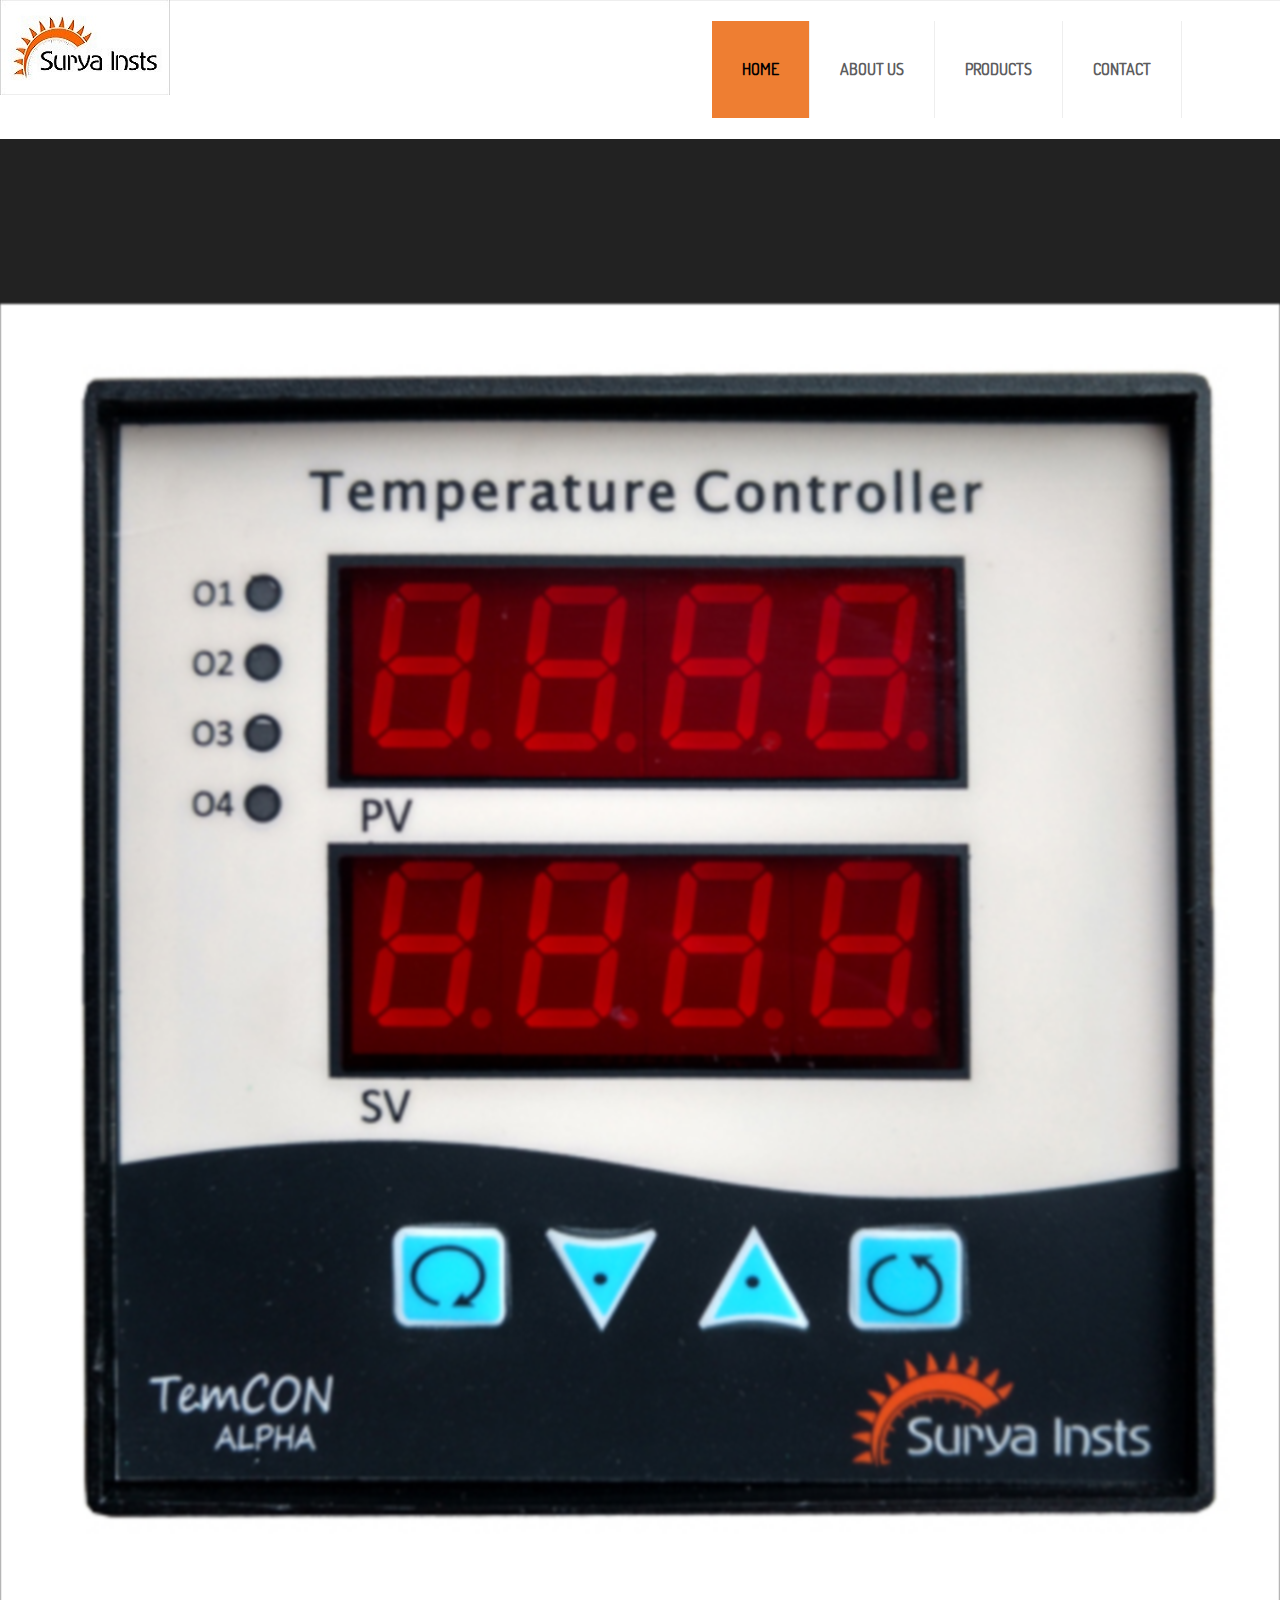
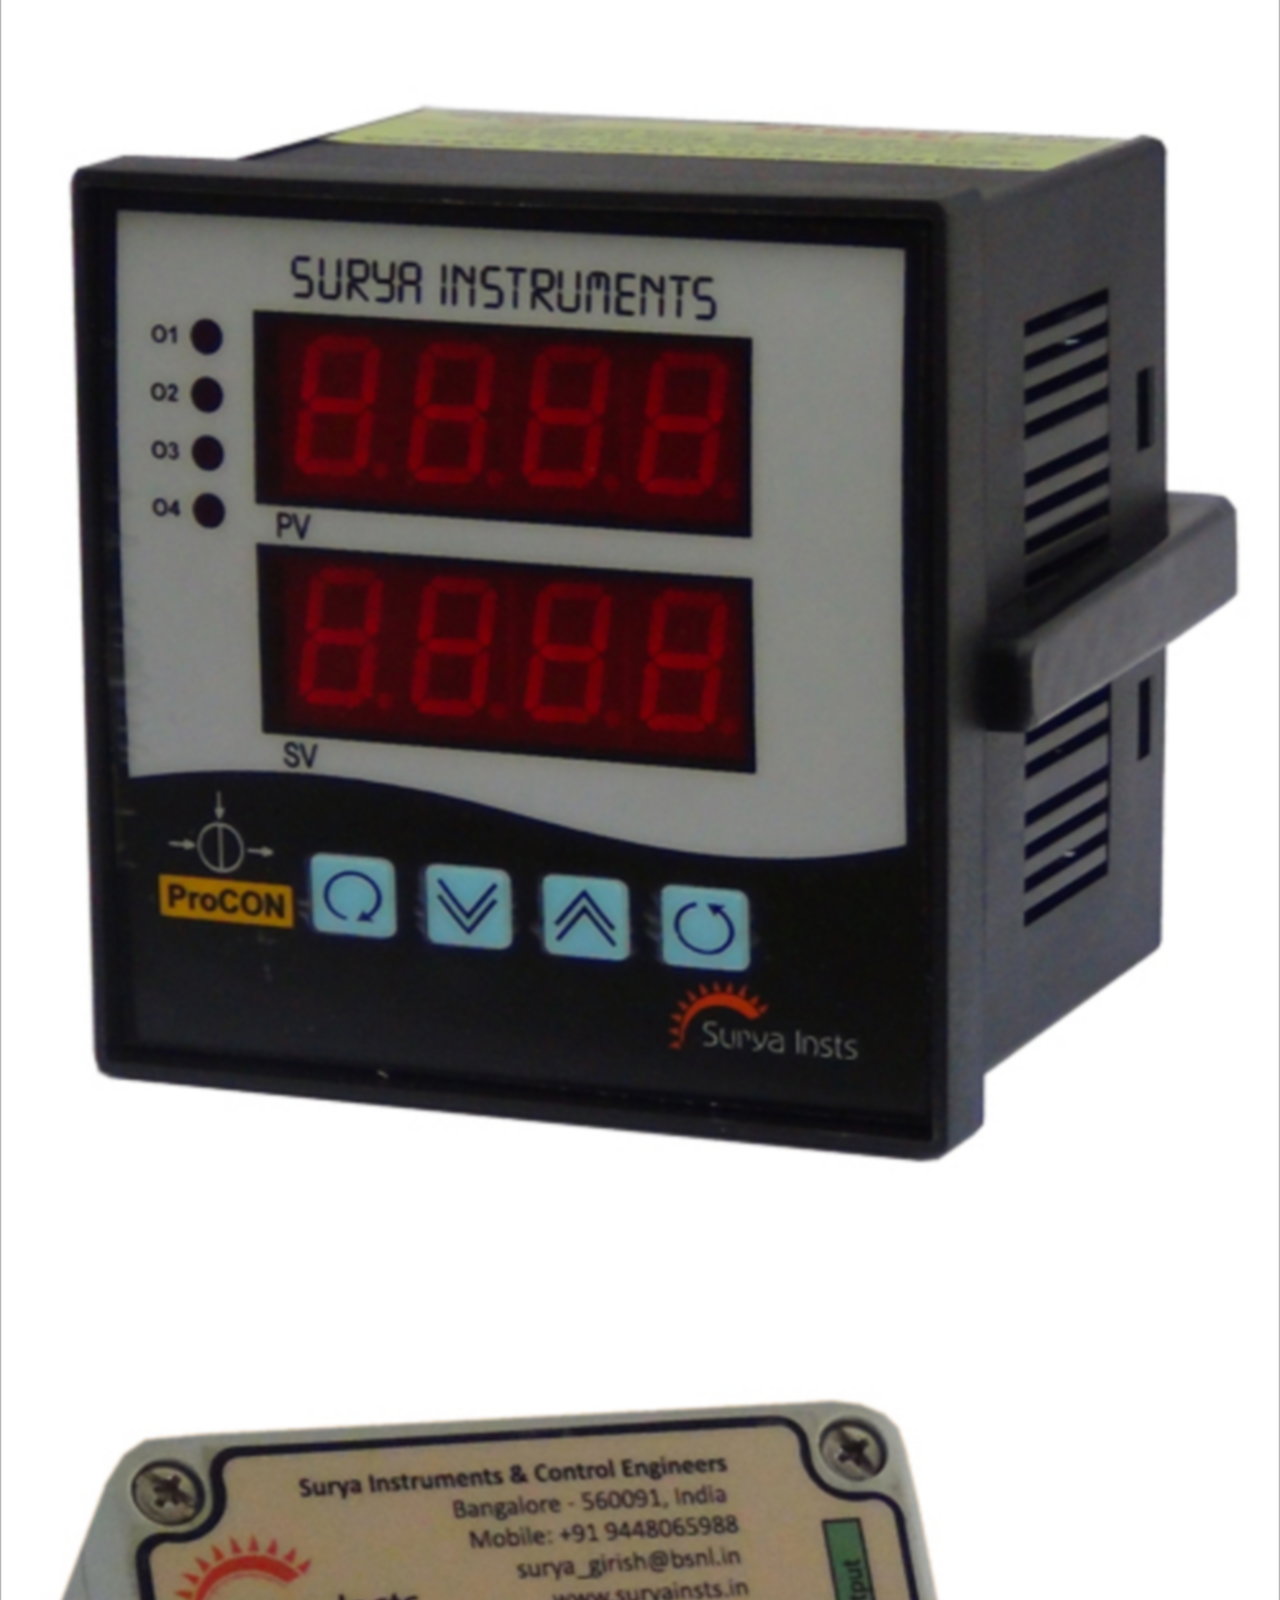
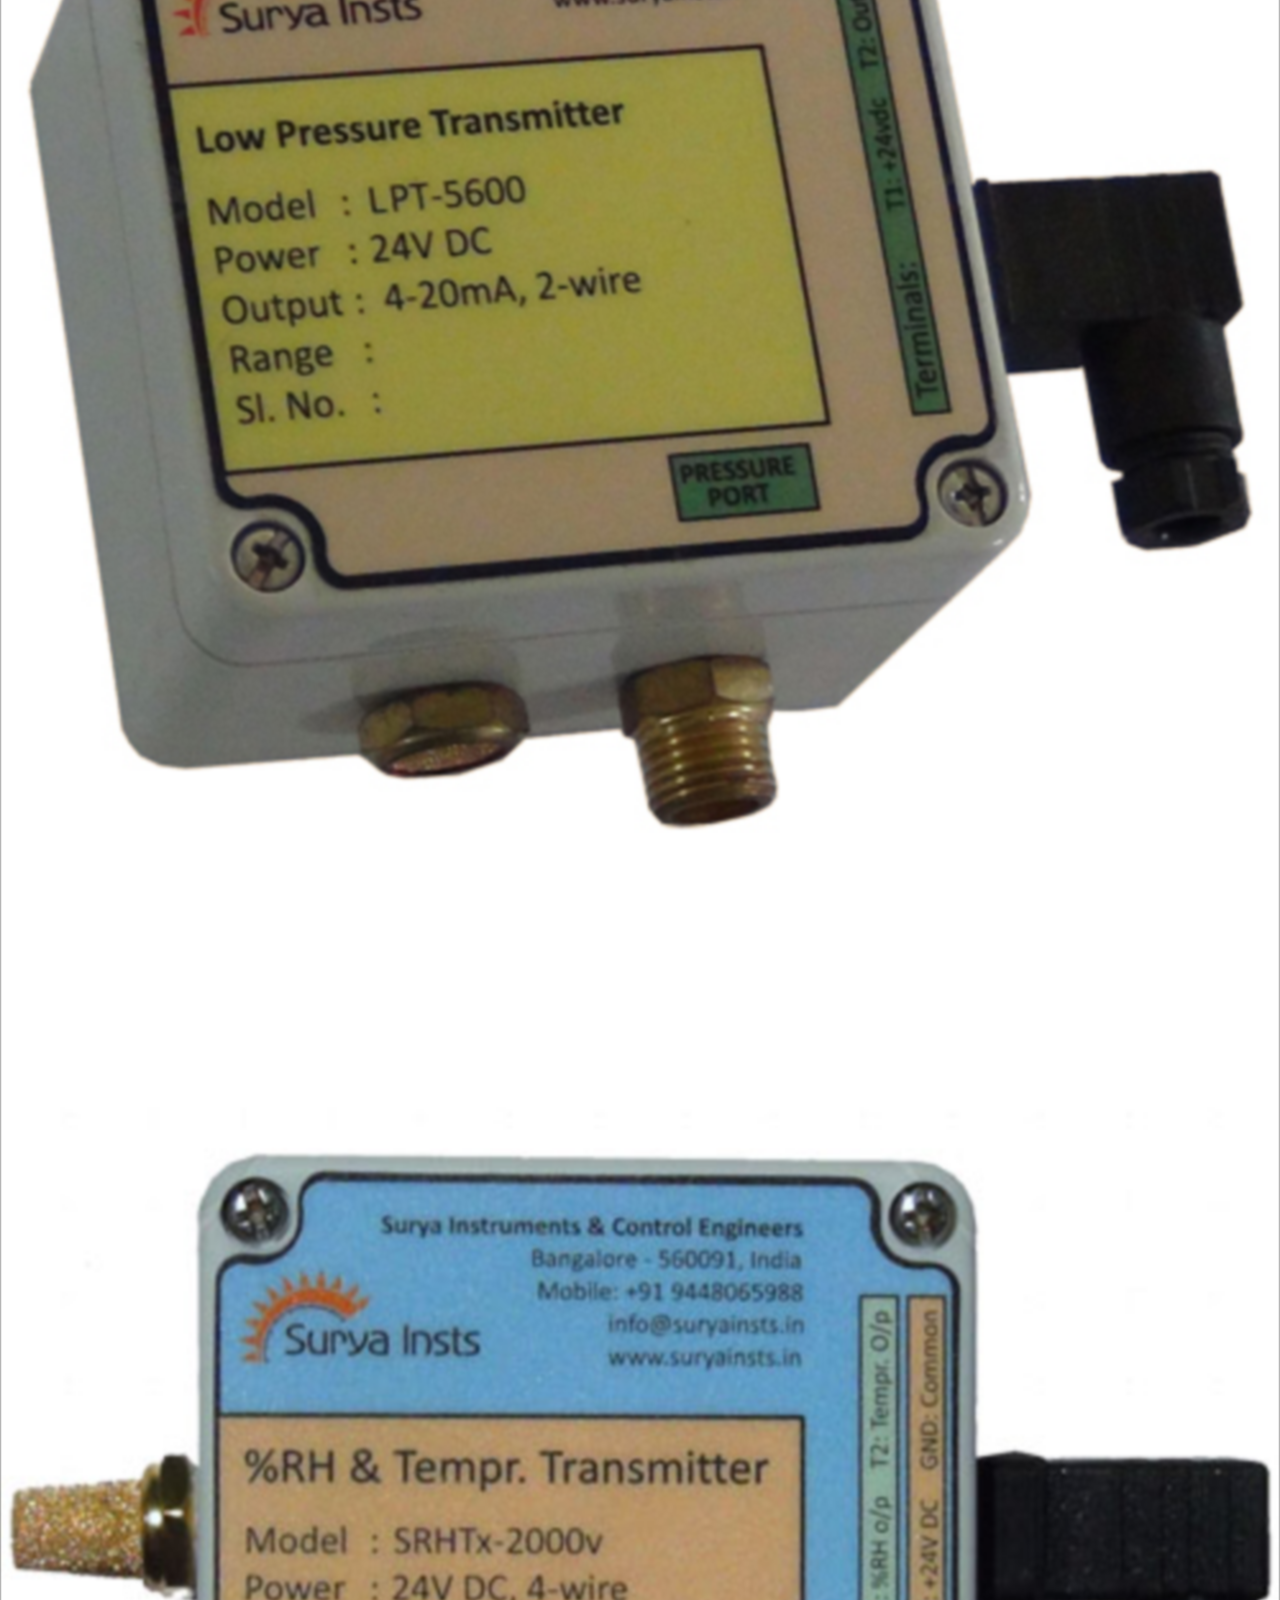
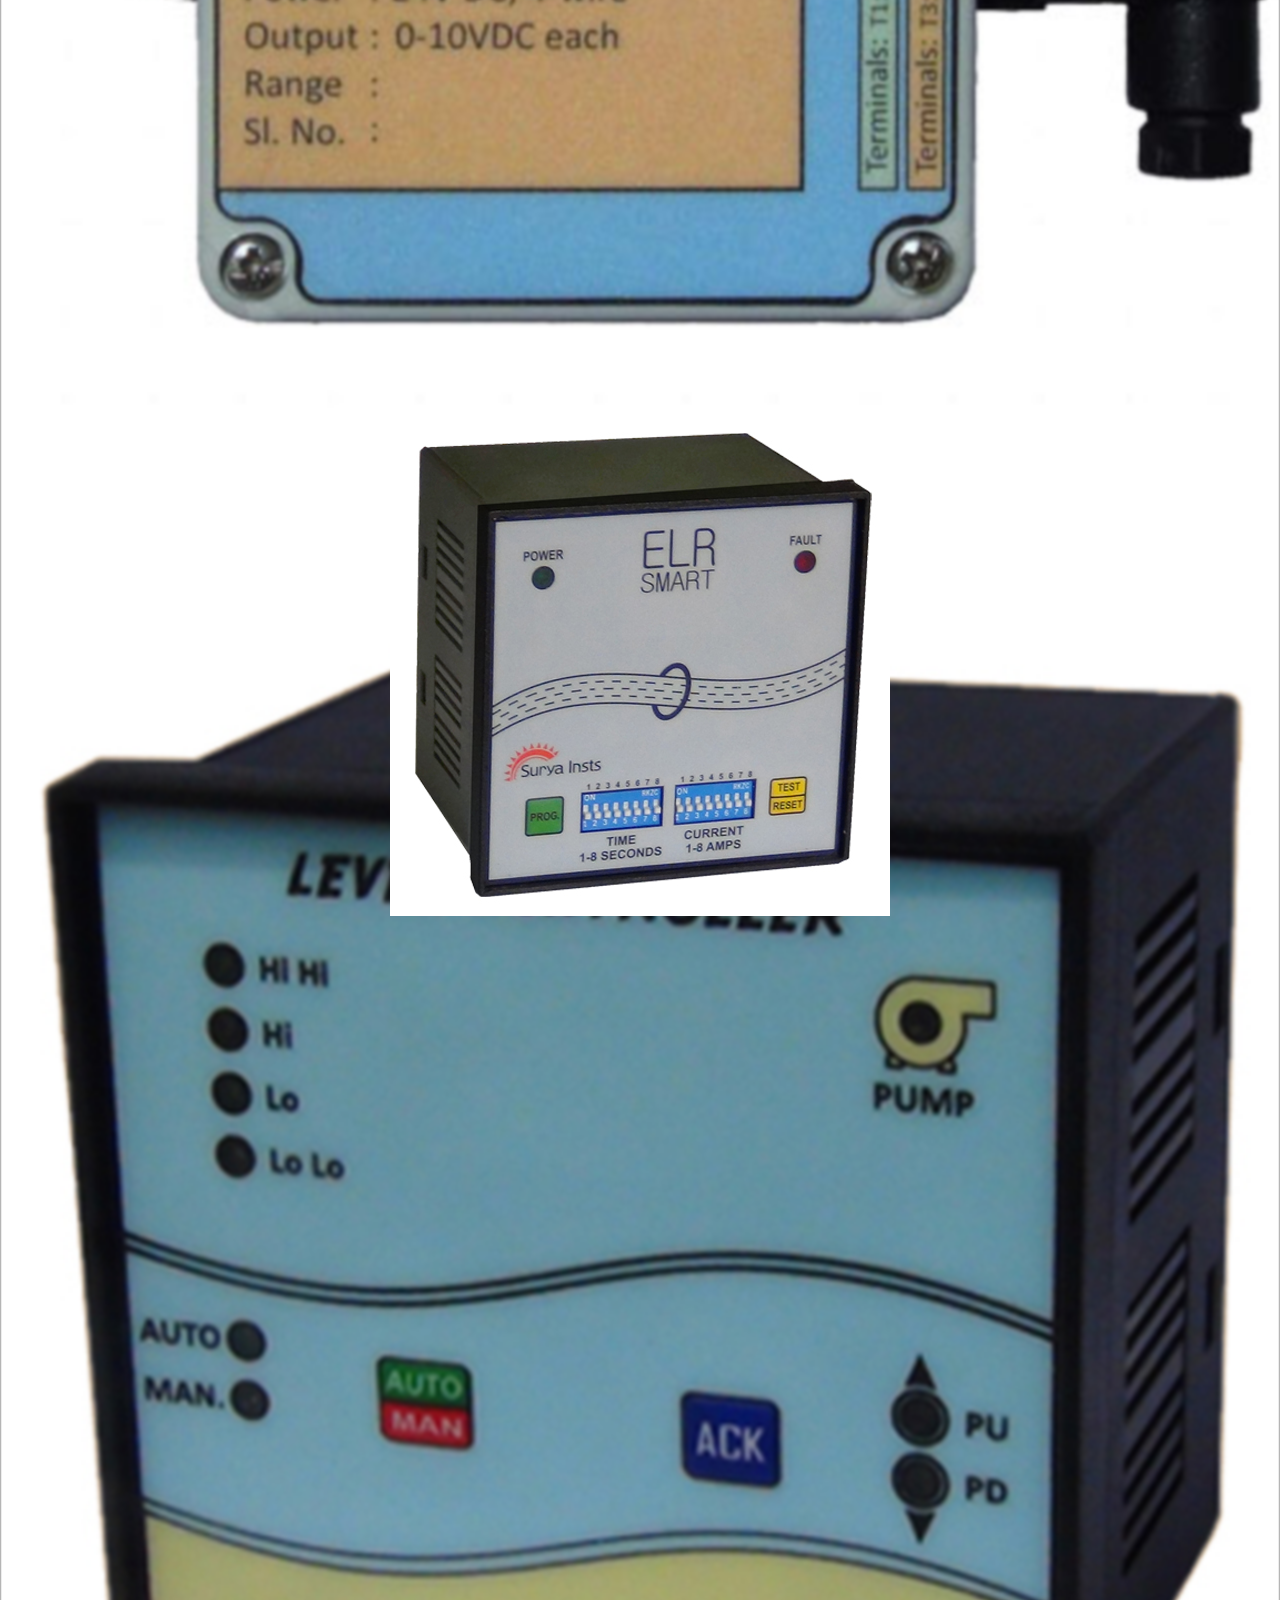
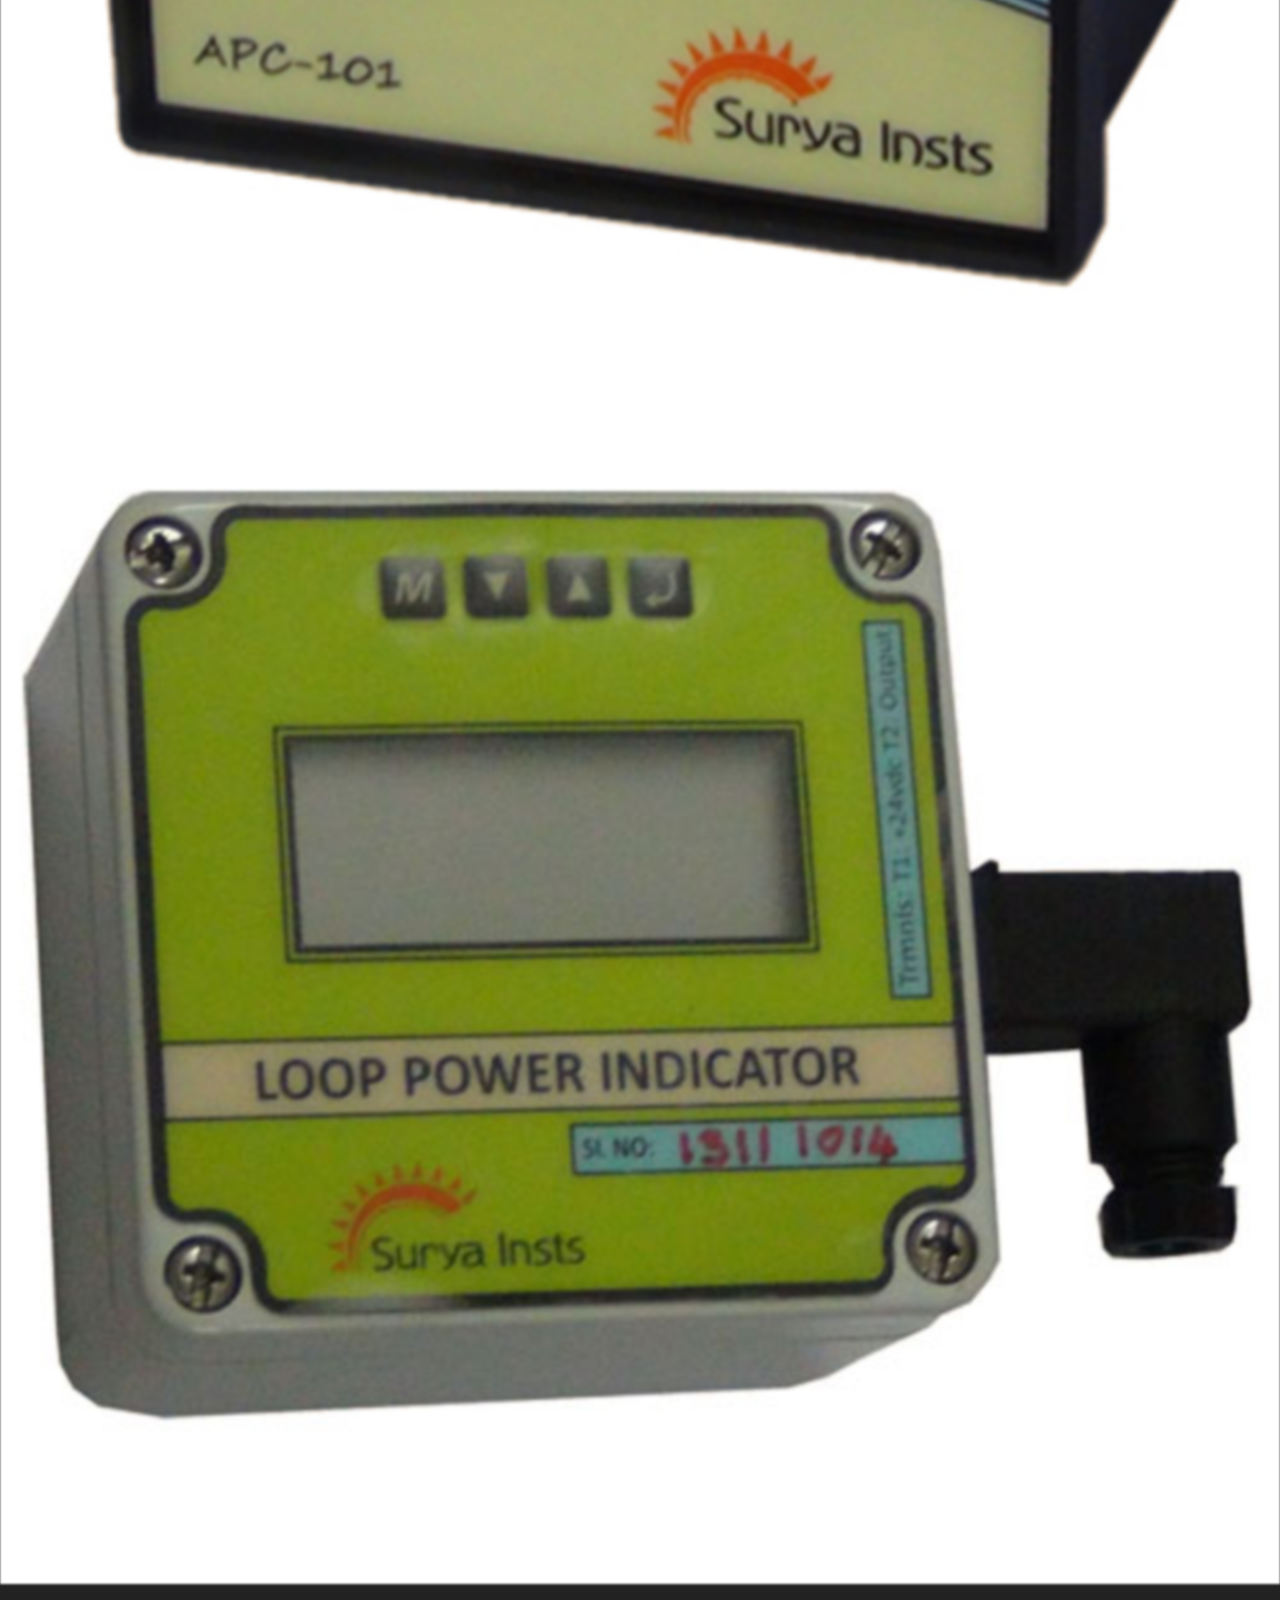
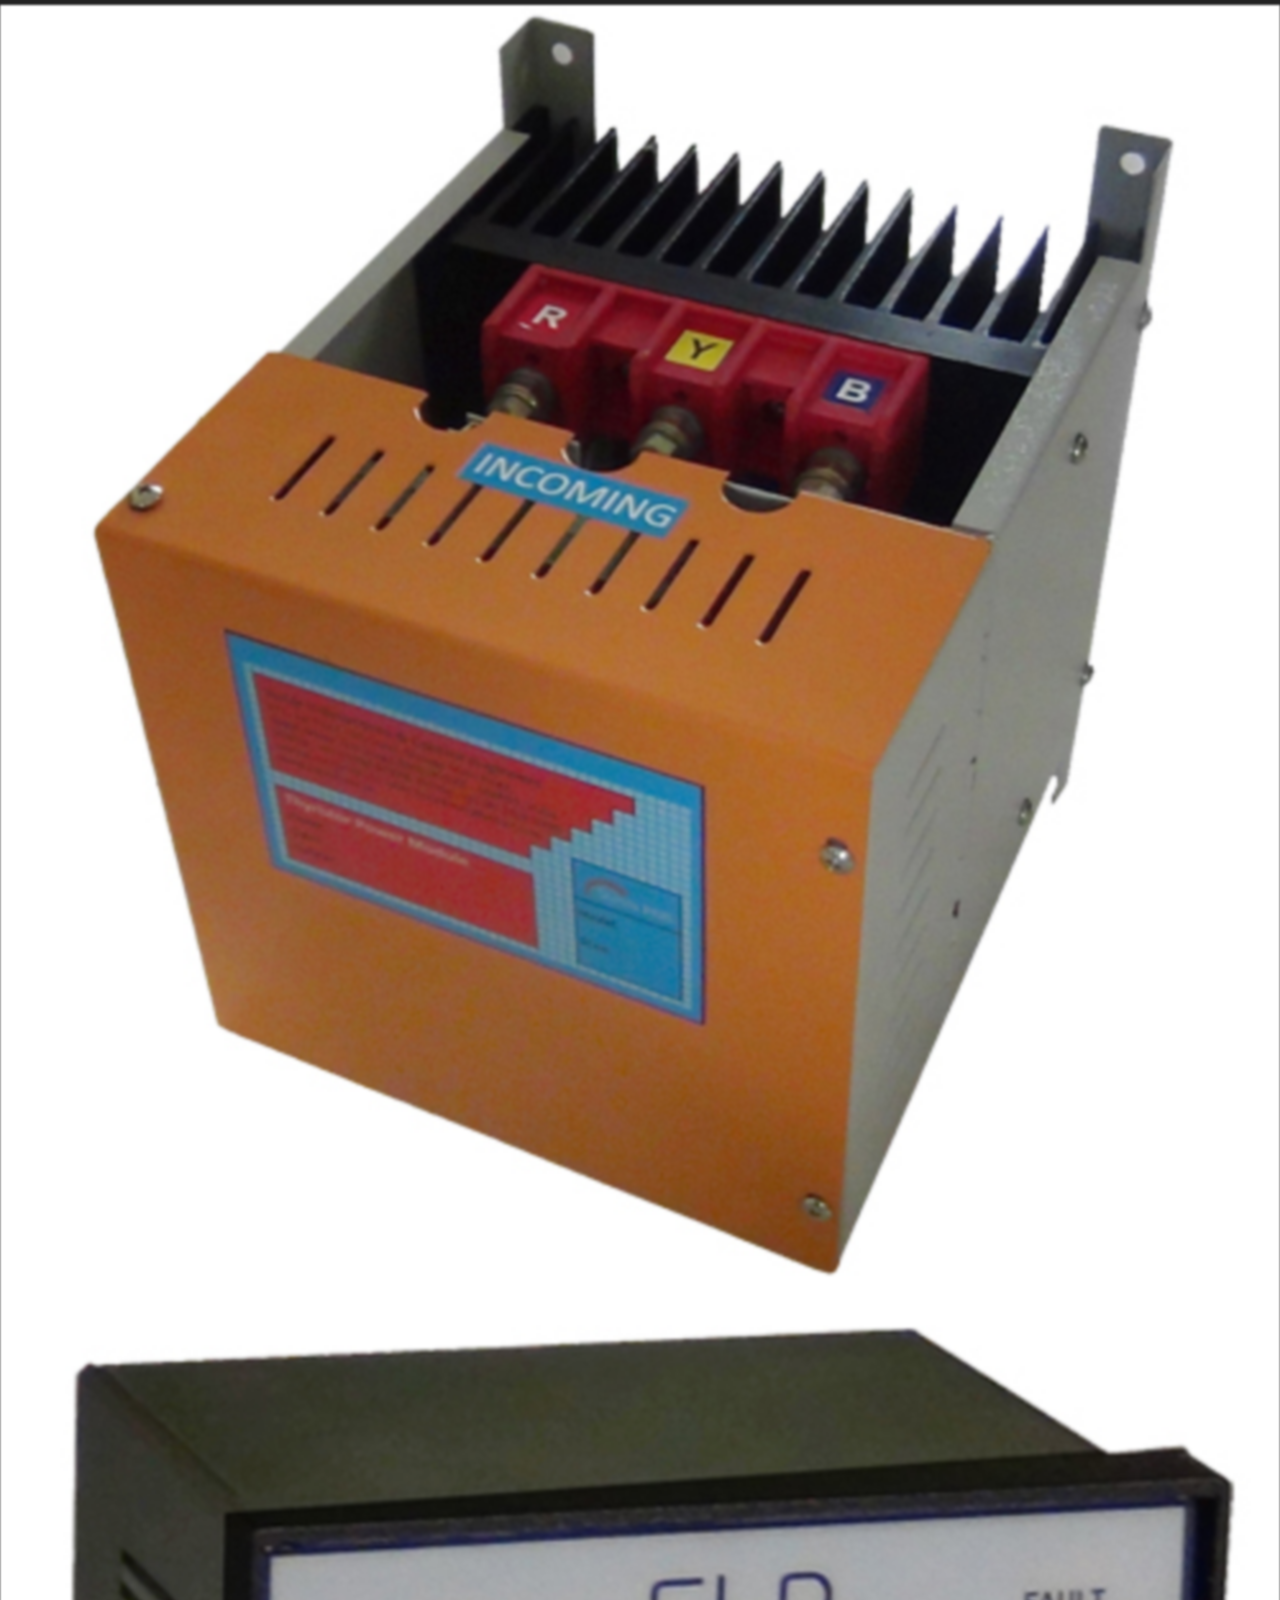
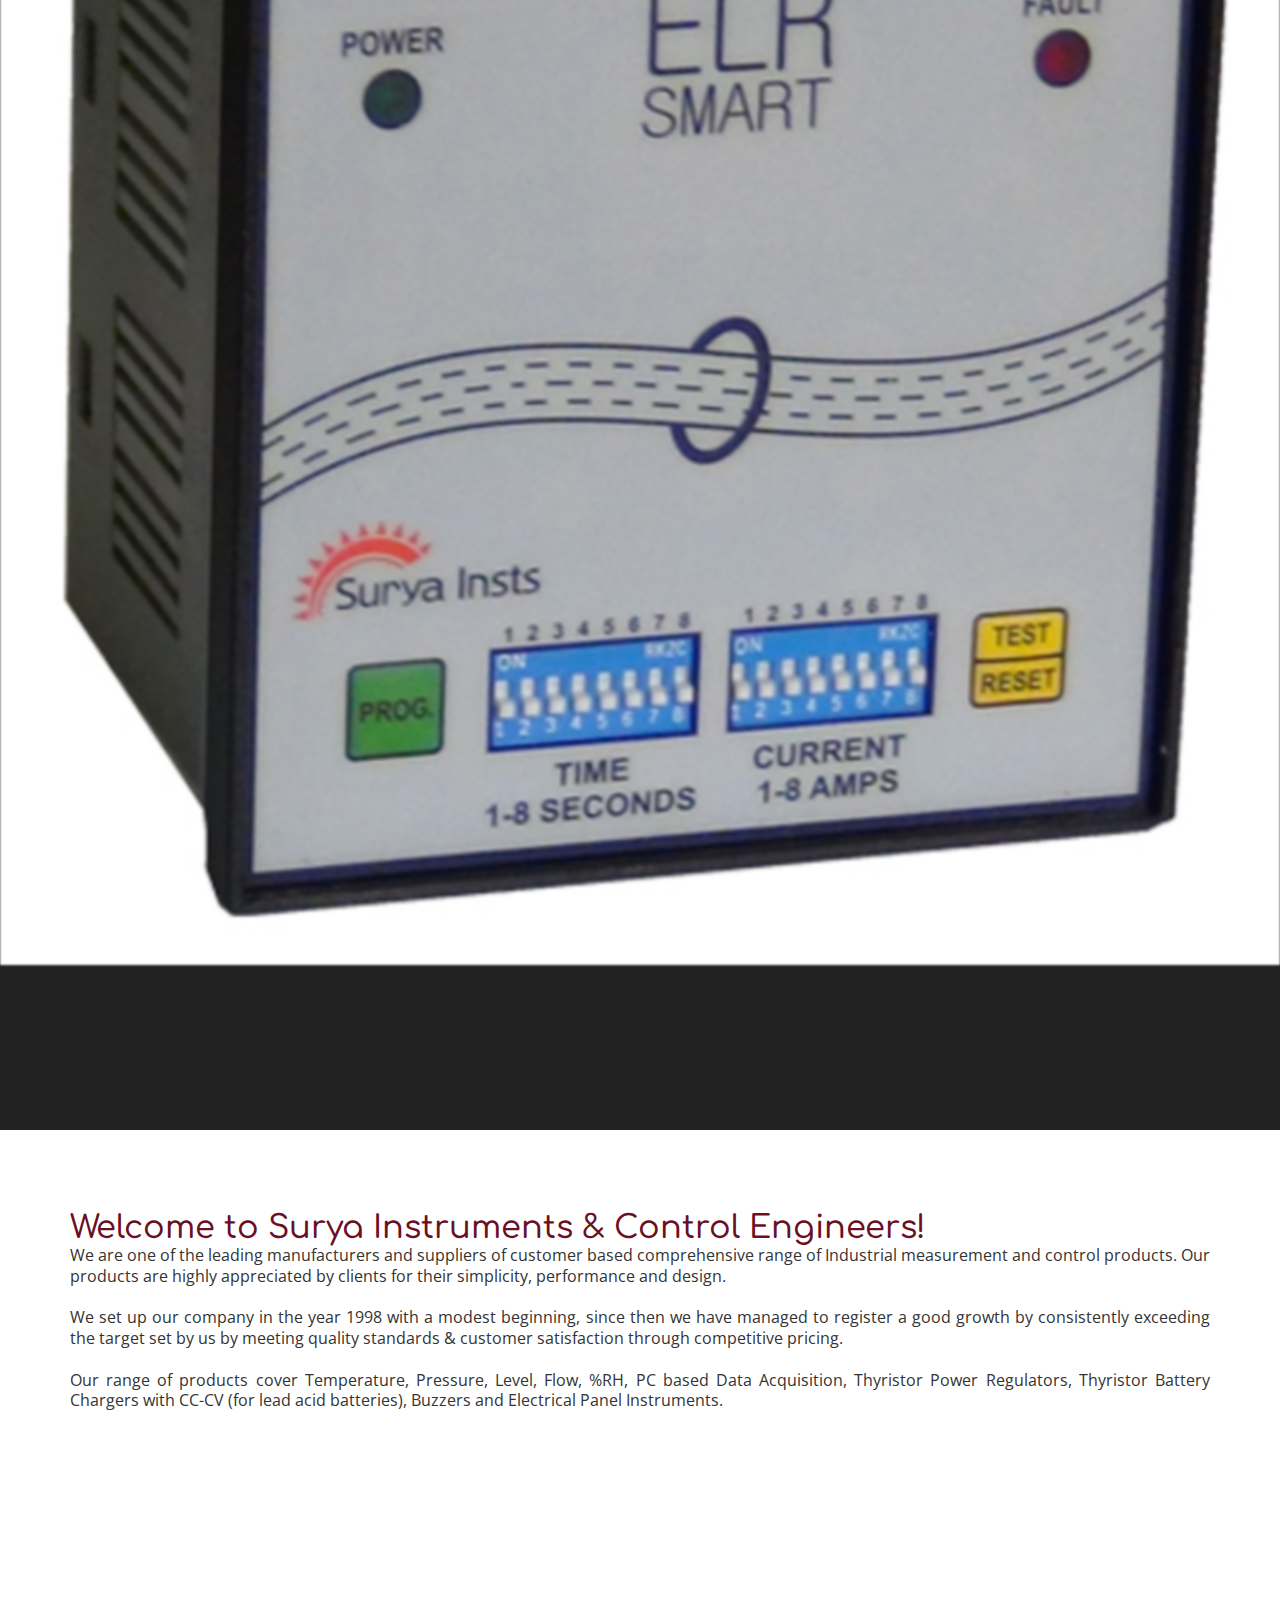
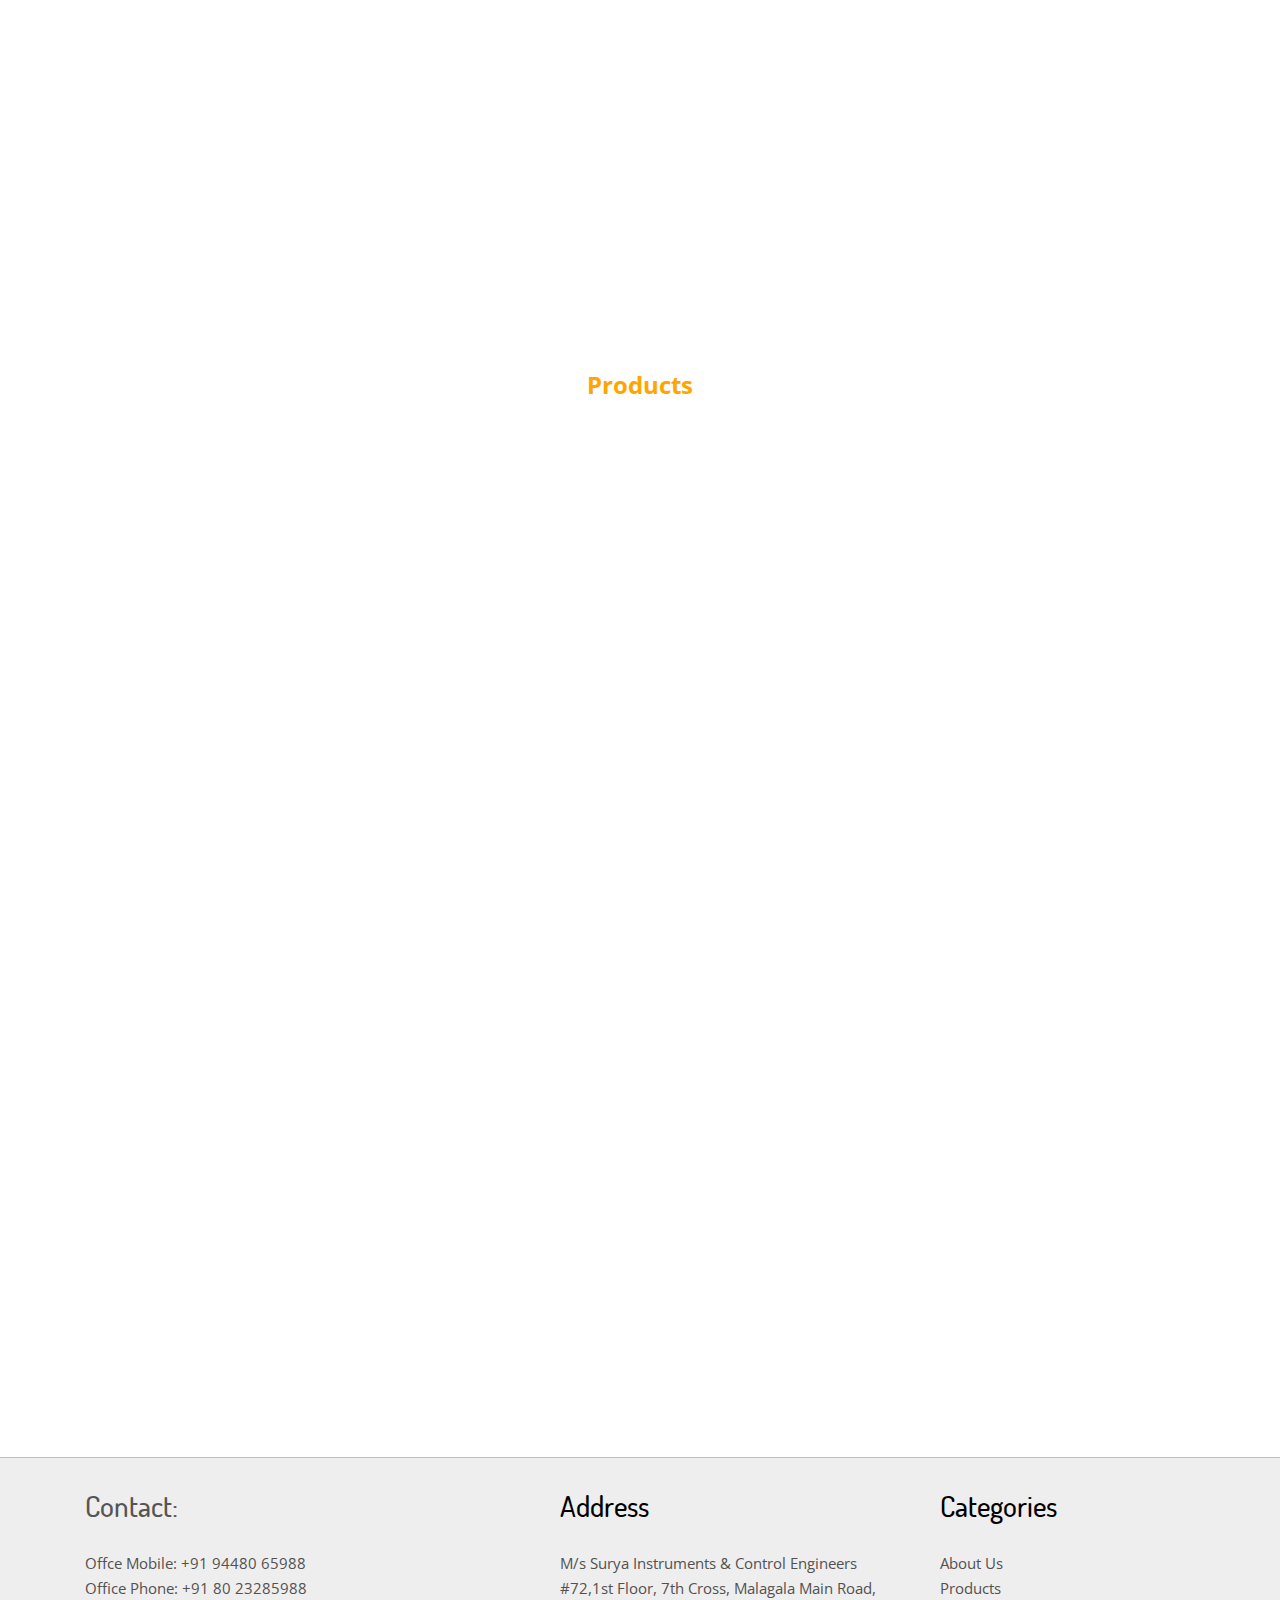
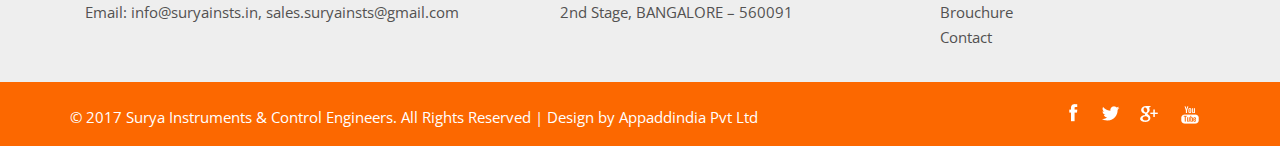
==== commit 7a387da4: "initial commit" ====
--- a/index.html
+++ b/index.html
@@ -31,7 +31,7 @@
 <style class="cp-pen-styles">@import "https://fonts.googleapis.com/css?family=Josefin+Slab";
 
 .section-project {
-  padding: 50px 0;
+  padding: 15px 0;
   position: relative;
   background-color: #222;
 }
@@ -48,13 +48,13 @@
 
 .project-carousel {
   position: relative;
-  padding: 50px 0;
+  padding: 0px 0;
 }
 
 .project-strip {
   margin: 150px 0 150px;
-  -webkit-filter: blur(10px);
-          filter: blur(10px);
+  -webkit-filter: blur(1px);
+          filter: blur(1px);
 }
 .project-strip .project {
   cursor: pointer;
@@ -135,7 +135,8 @@
 					<li class="grid"><a href="#">Products</a>
 						<div class="mepanel">
 							<div class="row">
-								<div class="col1 me-one">		
+								<div class="col1 me-one">
+									
 									<ul>
 										<li><a href="1.html">Temperature Instruments</a></li><hr>
 										<li><a href="2.html">Process Instruments</a></li><hr>
@@ -156,6 +157,7 @@
 							</div>
 						</div>
 					</li>
+					
 					
 					<li class="grid"><a href="contact.html">Contact</a></li>					
 				</ul>				
@@ -236,7 +238,7 @@
 <!-- services -->
 <div class="welcome">
 		<div class="container">
-			<h3>Welcome to WelWin !</h3>
+			<h3>Welcome to Surya Instruments &amp; Control Engineers!</h3>
 			<p style="font-size:16px;text-align: left;text-align:justify;">We are one of the leading manufacturers and suppliers of customer based comprehensive range of Industrial measurement and control products. Our products are highly appreciated by clients for their simplicity, performance and design. <br/><br/>We set up our company in the year 1998 with a modest beginning, since then we have managed to register a good growth by consistently exceeding the target set by us by meeting quality standards & customer satisfaction through competitive pricing.  <br/><br/>Our range of products cover Temperature, Pressure, Level, Flow, %RH, PC based Data Acquisition, Thyristor Power Regulators, Thyristor Battery Chargers with CC-CV (for lead acid batteries), Buzzers and Electrical Panel Instruments.<br/><br/></p>
 			<div class="welcome-grids">
 				<div class="col-md-3 welcome-grid animated wow fadeInLeft" data-wow-duration="1000ms" data-wow-delay="500ms">
@@ -285,7 +287,7 @@
 		</div>
 	</div>
 <!-- //welcome -->
-<h3 style="text-align: center; color: orange"><b> Services</b></h3>
+<h3 style="text-align: center; color: orange"><b> Products</b></h3>
 <!--start-team-->
 <div class="team">
      <div class="container">
@@ -297,7 +299,7 @@
 							<div class="ch-info-front ch-img-1"></div>
 								<div class="ch-info-back">
 									<h3>Temperature Instruments</h3>
-									<p>More Details <a href="#">View more</a></p>
+					
 								</div>	
 							</div>
 					</div>
@@ -309,7 +311,7 @@
 							<div class="ch-info-front ch-img-2"></div>
 								<div class="ch-info-back">
 									<h3>Process	Instruments</h3>
-									<p>More Details <a href="#">View more</a></p>
+					
 								</div>
 						</div>
 					
@@ -320,7 +322,7 @@
 							<div class="ch-info-front ch-img-3"></div>
 								<div class="ch-info-back">
 									<h3>Pressure Instruments</h3>
-									<p>More Details <a href="#">View more</a></p>
+									
 								</div>
 						</div>
 					
@@ -331,7 +333,7 @@
 							<div class="ch-info-front ch-img-4"></div>
 								<div class="ch-info-back">
 									<h3>%RH &amp; Temp. Transmitters</h3>
-									<p>More Details <a href="#">View more</a></p>
+									
 								</div>
 						</div>
 					
@@ -342,7 +344,7 @@
 							<div class="ch-info-front ch-img-5"></div>
 								<div class="ch-info-back">
 									<h3>Level Instruments</h3>
-									<p>More Details <a href="#">View more</a></p>
+									
 								</div>
 						</div>
 					
@@ -353,7 +355,7 @@
 							<div class="ch-info-front ch-img-6"></div>
 								<div class="ch-info-back">
 									<h3>Flow Instruments</h3>
-									<p>More Details <a href="#">View more</a></p>
+									
 								</div>
 						</div>
 					
@@ -364,7 +366,7 @@
 								<div class="ch-info-front ch-img-7"></div>
 									<div class="ch-info-back">
 										<h3>RPM Instruments</h3>
-										<p>More Details <a href="#">View more</a></p>
+									
 									</div>
 							</div>
 						</div>
@@ -375,7 +377,7 @@
 								<div class="ch-info-front ch-img-8"></div>
 									<div class="ch-info-back">
 										<h3>Miscellaneous Instruments</h3>
-										<p>More Details <a href="#">View more</a></p>
+									
 									</div>
 							</div>
 						</div>
@@ -386,7 +388,7 @@
 								<div class="ch-info-front ch-img-9"></div>
 									<div class="ch-info-back">
 										<h3>Timers &amp; Counters</h3>
-										<p>More Details <a href="#">View more</a></p>
+									
 									</div>
 							</div>
 						</div>
@@ -397,7 +399,7 @@
 								<div class="ch-info-front ch-img-10"></div>
 									<div class="ch-info-back">
 										<h3>Fault Indicators &amp; Alarms</h3>
-										<p>More Details <a href="#">View more</a></p>
+									
 									</div>
 							</div>
 						</div>
@@ -408,7 +410,7 @@
 								<div class="ch-info-front ch-img-11"></div>
 									<div class="ch-info-back">
 										<h3>Thyristor Power Instruments</h3>
-										<p>More Details <a href="#">View more</a></p>
+									
 									</div>
 							</div>
 						</div>
@@ -419,7 +421,7 @@
 								<div class="ch-info-front ch-img-12"></div>
 									<div class="ch-info-back">
 										<h3>Electrical Instruments</h3>
-										<p>More Details <a href="#">View more</a></p>
+									
 									</div>
 							</div>
 						</div>
@@ -430,7 +432,7 @@
 								<div class="ch-info-front ch-img-13"></div>
 									<div class="ch-info-back">
 										<h3>LED Lighting Products</h3>
-										<p>More Details <a href="#">View more</a></p>
+									
 									</div>
 							</div>
 						</div>
--- a/css/style.css
+++ b/css/style.css
@@ -132,6 +132,7 @@
   width: 42%;
   display: block;
   float: left;
+  position: static !important; 
 }
 
 .skyblue{
--- a/css1/css/style.css
+++ b/css1/css/style.css
@@ -125,7 +125,7 @@
 	font-family: 'Comfortaa', cursive;
 	margin:0;
 	font-size:2em;
-	padding-left: 0.7em;
+	padding-left: 0em;
 	position:relative;
 }
 .welcome h3:before{
